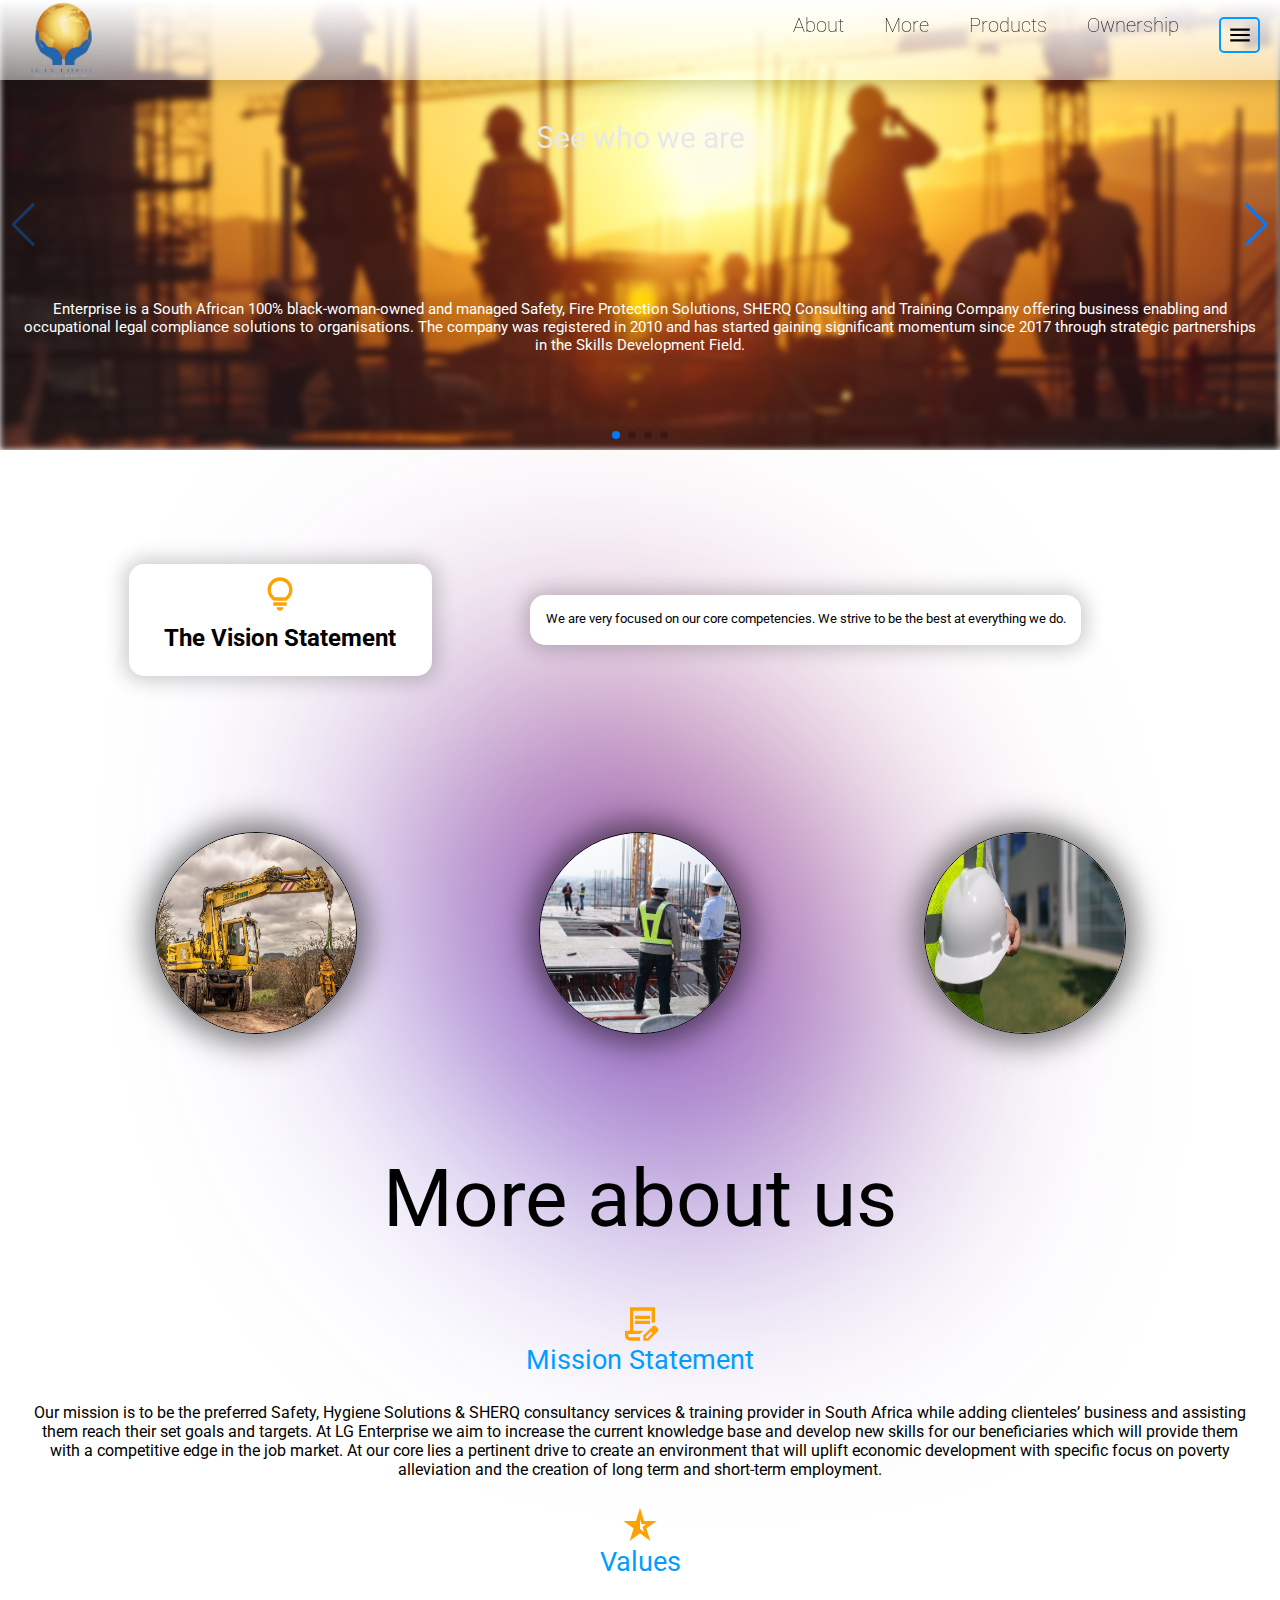
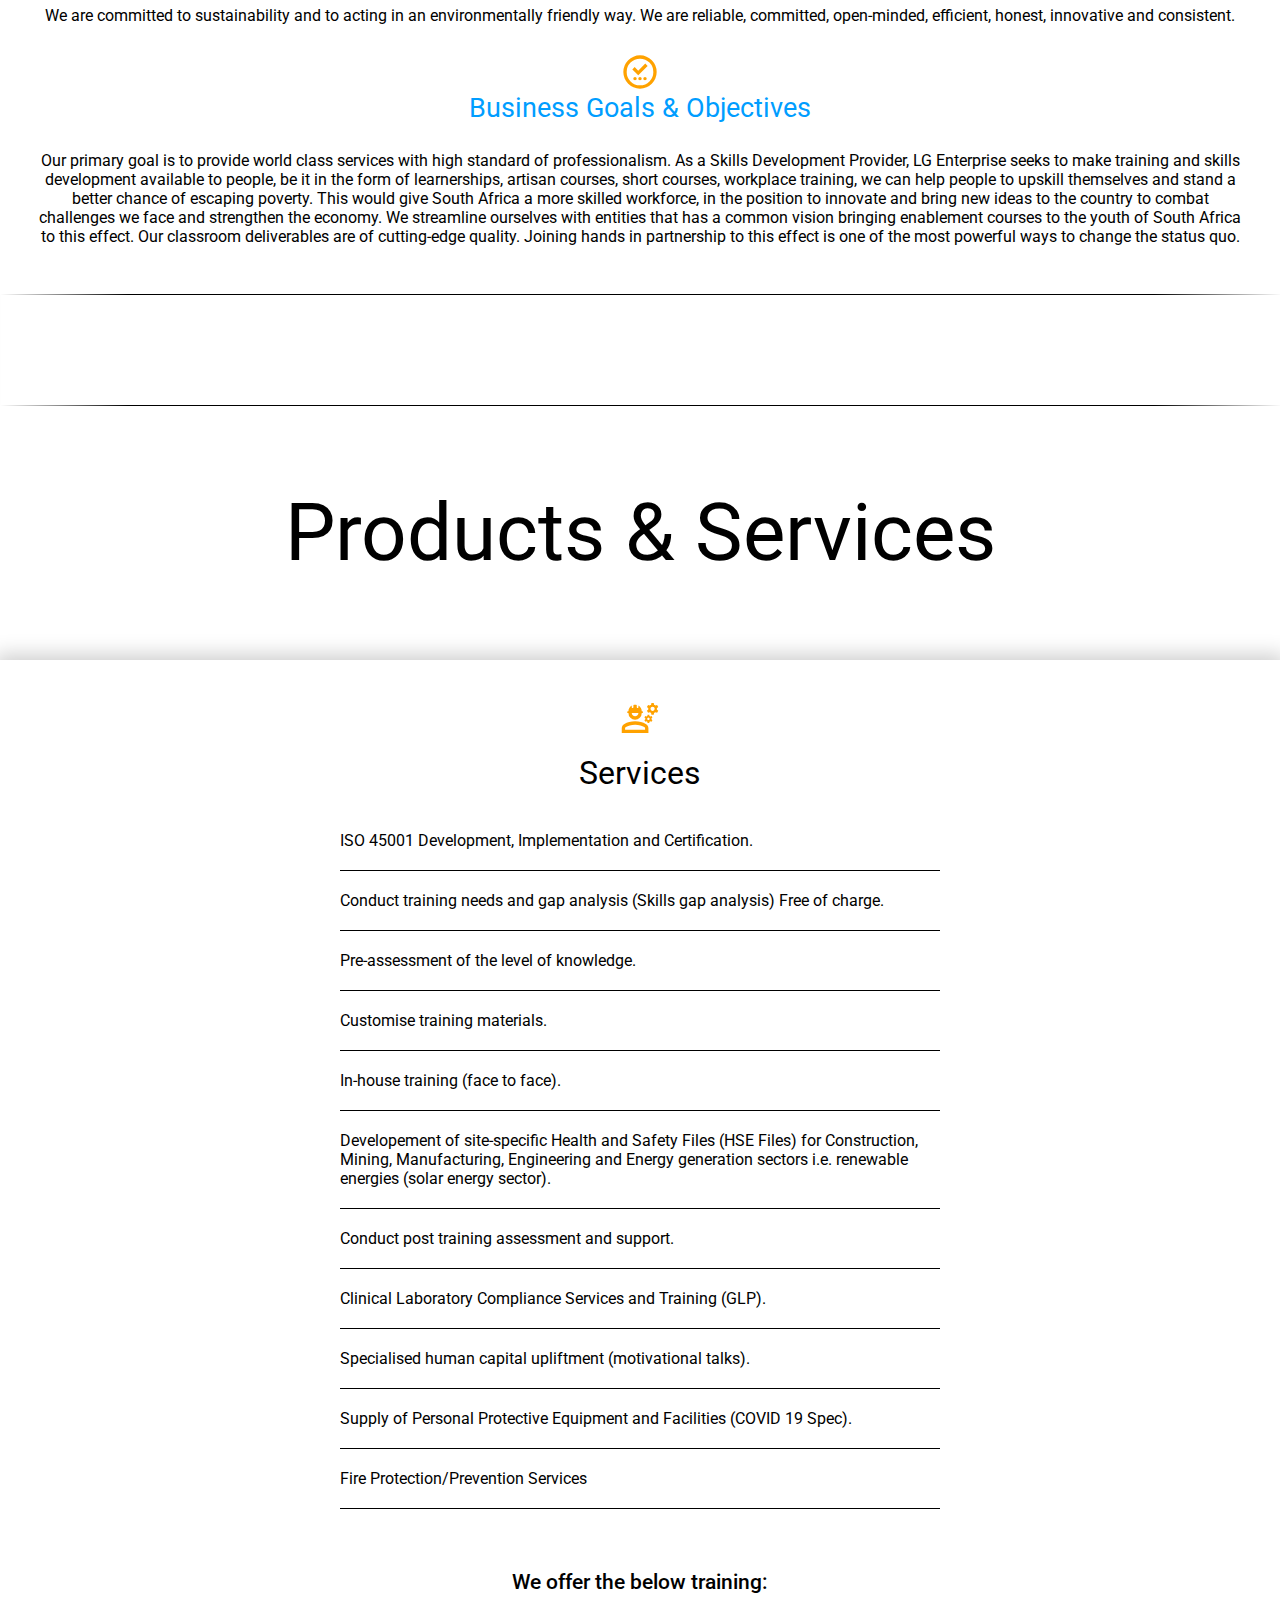
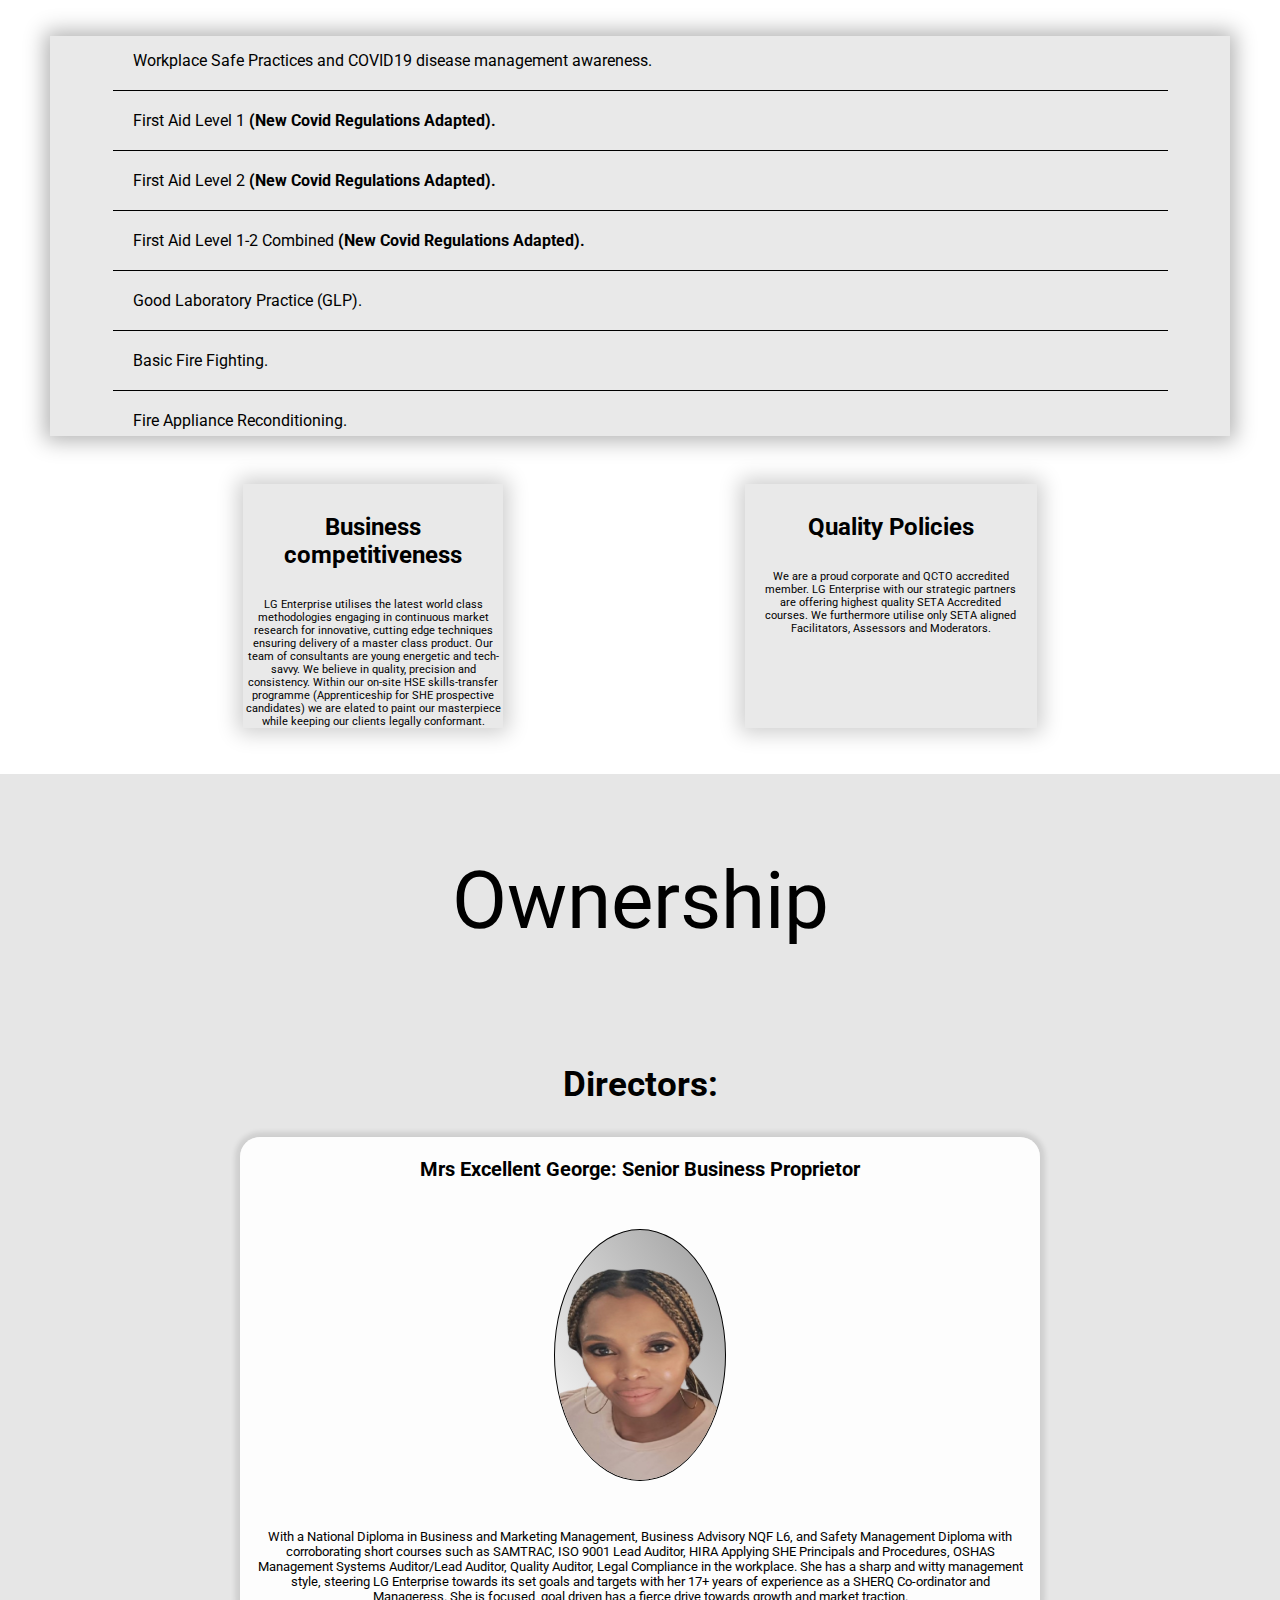
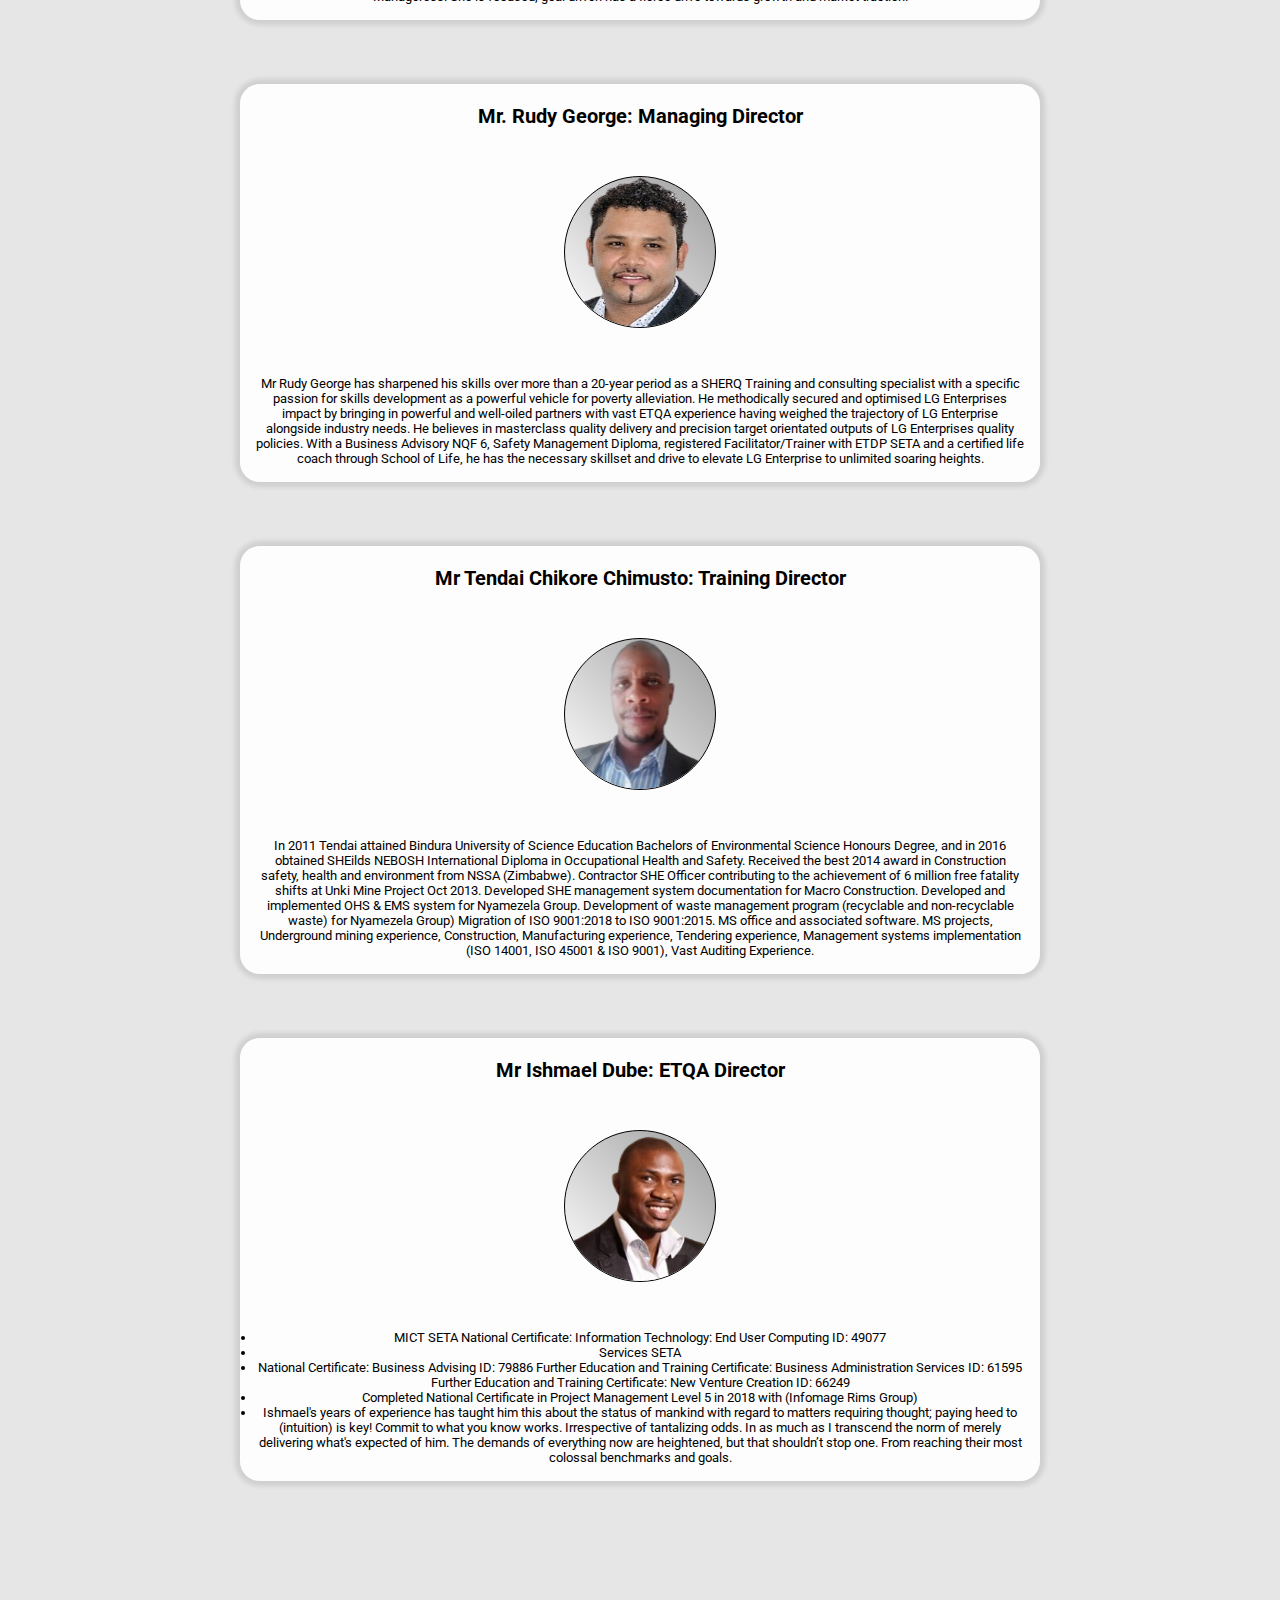
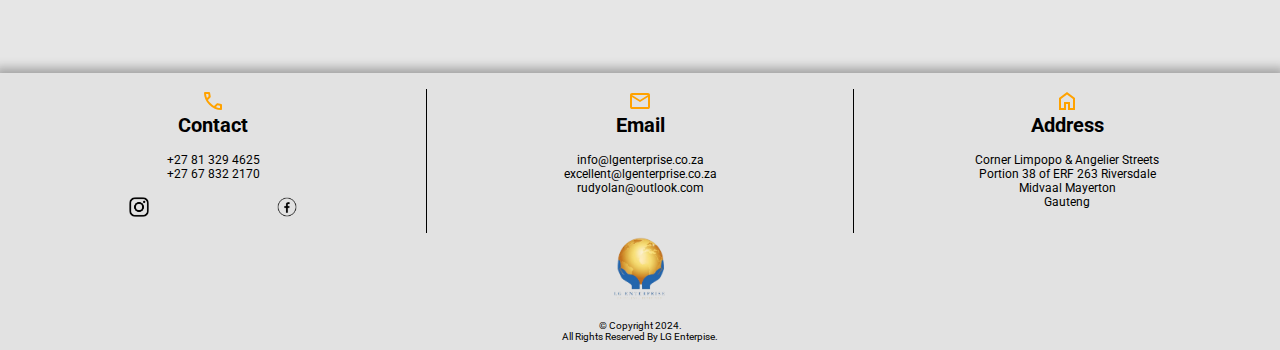
==== index.html @ 1e455301 "Add files via upload" ====
<!DOCTYPE html>
<html lang="en">
    <head>
        <!-- Google tag (gtag.js) -->
        <script async src="https://www.googletagmanager.com/gtag/js?id=G-TCD73Z7DX5"></script>
        <script>
        window.dataLayer = window.dataLayer || [];
        function gtag(){dataLayer.push(arguments);}
        gtag('js', new Date());

        gtag('config', 'G-TCD73Z7DX5');
        </script>

        <meta charset="UTF-8">
        <meta name="viewport" content="width=device-width, initial-scale=1.0">
        <link rel="stylesheet" href="mainStyles.css">
        <link rel="stylesheet" href="https://cdn.jsdelivr.net/npm/swiper@11/swiper-bundle.min.css" />
        <link rel="shortcut icon" href="Images/LG Enterpise PNG.png" type="image/x-icon">
        <script defer src="sidebar.js"></script>
        <script defer src="Section1ImageAutoPlayer.js"></script>
        <title>LG Enterpise</title>
    </head>
    <body>
        <header>
            <nav class="mainNav">
                <div>
                    <ul class="navBar">
                        <li><a href="index.html" rel="noreferrer"><img class="navLogo" src="Images/LG Enterpise PNG.png"></a></li>
                        <li class="hideOnMobile navBarHover"><a href="#section1">About</a></li>
                        <li class="hideOnMobile navBarHover"><a href="#section2">More</a></li>
                        <li class="hideOnMobile navBarHover"><a href="#section3">Products</a></li>
                        <li class="hideOnMobile navBarHover"><a href="#section4">Ownership</a></li>
                        <li onclick=ShowSideBar()><a><svg xmlns="http://www.w3.org/2000/svg" height="26px" viewBox="0 -960 960 960" width="26px" fill="#000000"><path d="M120-240v-80h720v80H120Zm0-200v-80h720v80H120Zm0-200v-80h720v80H120Z"/></svg></a></li>
                    </ul>
                </div>

                <div>
                    <ul class="sideBar">
                        <li onclick=HideSideBar()><a><svg xmlns="http://www.w3.org/2000/svg" height="26px" viewBox="0 -960 960 960" width="26px" fill="#000000"><path d="m256-200-56-56 224-224-224-224 56-56 224 224 224-224 56 56-224 224 224 224-56 56-224-224-224 224Z"/></svg></a></li>

                        <li onclick=HideSideBar()><a href="#section5"><button class="contactBtn">Contact</button></a></li>
                        <li onclick=HideSideBar() class="sideBarHover"><a href="index.html" rel="noreferrer">Home</a></li>
                        <li onclick=HideSideBar() class="sideBarHover"><a href="#section1">About</a></li>
                        <li onclick=HideSideBar() class="sideBarHover"><a href="#section2">More</a></li>
                        <li onclick=HideSideBar() class="sideBarHover"><a href="#section3">Products</a></li>
                        <li onclick=HideSideBar() class="sideBarHover"><a href="#section4">Ownership</a></li>

                        <div class="sideBarEndSection">
                            <div class="footer2">
                                <img src="Images/LG Enterpise PNG.png">
                            </div>

                            <div class="footer3">
                                <span>© Copyright 2024.</span>
                                <span>All Rights Reserved By LG Enterpise.</span>
                            </div>
                        </div>
                    </ul>
                </div>
            </nav>
        </header>

        <section id="section1">
            <div class="swiper mySwiper">
                <div class="swiper-wrapper">
                    <div class="swiper-slide">
                        <span>Enterprise is a South African 100% black-woman-owned and managed Safety, Fire Protection Solutions, SHERQ Consulting and Training Company offering business enabling and occupational legal compliance solutions to organisations. The company was registered in 2010 and has started gaining significant momentum since 2017 through strategic partnerships in the Skills Development Field.</span>
                        <img src="Images/builder-8760325_1920.jpg">
                    </div>

                    <div class="swiper-slide">
                        <span>Our services are underpinned by a sense of responsibility and care towards human beings. Propelled by a desire to leave a legacy by offering high-quality services/solutions that will create value to society and enhance strategic relationships.</span>
                        <img src="Images/business-8598076_1920.jpg">
                    </div>

                    <div class="swiper-slide">
                        <span>LG Enterprise is a QCTO Accredited skills development provider that is passionate about education, youth and contributing its share towards socio-economic development of our country.</span>
                        <img src="Images/construction-1181982_1920.jpg">
                    </div>

                    <div class="swiper-slide">
                        <span>Enterprise is a South African 100% black-woman-owned and managed Safety, Fire Protection Solutions, SHERQ Consulting and Training Company offering business enabling and occupational legal compliance solutions to organisations. The company was registered in 2010 and has started gaining significant momentum since 2017 through strategic partnerships in the Skills Development Field.</span>
                        <img src="Images/construction-2578410_1920.jpg">
                    </div>
                </div>

                <div class="swiper-button-next"></div>
                <div class="swiper-button-prev"></div>
                <div class="swiper-pagination"></div>
            </div>

            <div class="seeWhoWeAreContainer">
                <div class="seeWhoWeAreHeader">
                    <span>See who we are</span>
                </div>
            </div>

            <script src="https://cdn.jsdelivr.net/npm/swiper@11/swiper-bundle.min.js"></script>

            <div class="visionStatementContainer">
                <div class="visionStatementHeader hidden">
                    <svg xmlns="http://www.w3.org/2000/svg" height="40px" viewBox="0 -960 960 960" width="40px" fill="#e8eaed"><path d="M480-80q-33 0-56.5-23.5T400-160h160q0 33-23.5 56.5T480-80ZM320-200v-80h320v80H320Zm10-120q-69-41-109.5-110T180-580q0-125 87.5-212.5T480-880q125 0 212.5 87.5T780-580q0 81-40.5 150T630-320H330Zm24-80h252q45-32 69.5-79T700-580q0-92-64-156t-156-64q-92 0-156 64t-64 156q0 54 24.5 101t69.5 79Zm126 0Z"/></svg>
                    <span>The Vision Statement</span>
                </div>
                <div class="visionStatementWords hidden">
                    <span class="visionStatement">We are very focused on our core competencies. We strive to be the best at everything we do.</span>
                </div>
            </div>

            <div class="contentImgContainer">
                <img src="Images/Excavator PNG.jpg" class="hidden">
                <img src="Images/Construction PNG.png" class="hidden">
                <img src="Images/Hard-hat PNG.jpg" class="hidden">
            </div>
        </section>

        <section id="section2">
            <div class="moreAboutUsContainer">
                <div class="moreAboutUsHeader">
                    <span>More about us</span>
                </div>

                <div class="moreAboutUsWordsContainer">
                    <div class="moreAboutUsWordsHeader">
                        <svg xmlns="http://www.w3.org/2000/svg" height="40px" viewBox="0 -960 960 960" width="40px" fill="#e8eaed"><path d="M360-600v-80h360v80H360Zm0 120v-80h360v80H360Zm120 320H200h280Zm0 80H240q-50 0-85-35t-35-85v-120h120v-560h600v361q-20-2-40.5 1.5T760-505v-295H320v480h240l-80 80H200v40q0 17 11.5 28.5T240-160h240v80Zm80 0v-123l221-220q9-9 20-13t22-4q12 0 23 4.5t20 13.5l37 37q8 9 12.5 20t4.5 22q0 11-4 22.5T903-300L683-80H560Zm300-263-37-37 37 37ZM620-140h38l121-122-18-19-19-18-122 121v38Zm141-141-19-18 37 37-18-19Z"/></svg>
                        <span>Mission Statement</span>
                    </div>

                    <div class="moreAboutUsWords">
                        Our mission is to be the preferred Safety, Hygiene Solutions & SHERQ consultancy services & training provider in South Africa while adding clienteles’ business and assisting them reach their set goals and targets. At LG Enterprise we aim to increase the current knowledge base and develop new skills for our beneficiaries which will provide them with a competitive edge in the job market. At our core lies a pertinent drive to create an environment that will uplift economic development with specific focus on poverty alleviation and the creation of long term and short-term employment.
                    </div>

                    <div class="moreAboutUsWordsHeader">
                        <svg xmlns="http://www.w3.org/2000/svg" height="40px" viewBox="0 -960 960 960" width="40px" fill="#e8eaed"><path d="M480-644v236l96 74-36-122 90-64H518l-38-124ZM233-120l93-304L80-600h304l96-320 96 320h304L634-424l93 304-247-188-247 188Z"/></svg>
                        <span>Values</span>
                    </div>

                    <div class="moreAboutUsWords">
                        We are committed to sustainability and to acting in an environmentally friendly way. We are reliable, committed, open-minded, efficient, honest, innovative and consistent.
                    </div>

                    <div class="moreAboutUsWordsHeader">
                        <svg xmlns="http://www.w3.org/2000/svg" height="40px" viewBox="0 -960 960 960" width="40px" fill="#e8eaed"><path d="M360-280q17 0 28.5-11.5T400-320q0-17-11.5-28.5T360-360q-17 0-28.5 11.5T320-320q0 17 11.5 28.5T360-280Zm120 0q17 0 28.5-11.5T520-320q0-17-11.5-28.5T480-360q-17 0-28.5 11.5T440-320q0 17 11.5 28.5T480-280Zm120 0q17 0 28.5-11.5T640-320q0-17-11.5-28.5T600-360q-17 0-28.5 11.5T560-320q0 17 11.5 28.5T600-280ZM438-400l225-226-56-57-170 170-85-85-56 56 142 142Zm42 320q-83 0-156-31.5T197-197q-54-54-85.5-127T80-480q0-83 31.5-156T197-763q54-54 127-85.5T480-880q83 0 156 31.5T763-763q54 54 85.5 127T880-480q0 83-31.5 156T763-197q-54 54-127 85.5T480-80Zm0-80q134 0 227-93t93-227q0-134-93-227t-227-93q-134 0-227 93t-93 227q0 134 93 227t227 93Zm0-320Z"/></svg>
                        <span>Business Goals & Objectives</span>
                    </div>

                    <div class="moreAboutUsWords">
                        Our primary goal is to provide world class services with high standard of professionalism. As a Skills Development Provider, LG Enterprise seeks to make training and skills development available to people, be it in the form of learnerships, artisan courses, short courses, workplace training, we can help people to upskill themselves and stand a better chance of escaping poverty. This would give South Africa a more skilled workforce, in the position to innovate and bring new ideas to the country to combat challenges we face and strengthen the economy. We streamline ourselves with entities that has a common vision bringing enablement courses to the youth of South Africa to this effect. Our classroom deliverables are of cutting-edge quality. Joining hands in partnership to this effect is one of the most powerful ways to change the status quo.
                    </div>
                </div>
            </div>

            <div class="slider" style="
                --width: 100px;
                --height: 110px;
                --quantity: 6;
            ">
                <div class="list">
                    <a href="https://www.fpasa.co.za/" target="_blank"><div class="item" style="--position: 1"><img src="Images/fpasa logo.png"></div></a>
                    <a href="https://www.qcto.org.za/" target="_blank"><div class="item" style="--position: 2"><img src="Images/qcto logo.png"></div></a>
                    <a href="https://sacpcmp.org.za/" target="_blank"><div class="item" style="--position: 3"><img src="Images/sacpcmp logo.png"></div></a>
                    <a href="https://www.saiosh.co.za/" target="_blank"><div class="item" style="--position: 4"><img src="Images/Saiosh logo.png"></div></a>
                    <a href="https://www.sanas.co.za/" target="_blank"><div class="item" style="--position: 5"><img src="Images/Sanas logo.png"></div></a>
                    <a href="https://www.saqa.org.za/" target="_blank"><div class="item" style="--position: 6"><img src="Images/Saqa logo.png"></div></a>
                </div>
            </div>
        </section>

        <section id="section3" class="body">
            <div class="indexBodyHeader">
                <span>Products & Services</span>
            </div>  
      
            <div class="indexBodysection1Container">
                <div class="indexBodysection1ContainerHeader">
                    <svg xmlns="http://www.w3.org/2000/svg" height="40px" viewBox="0 -960 960 960" width="40px" fill="#e8eaed"><path d="M42-120v-112q0-33 17-62t47-44q51-26 115-44t141-18q77 0 141 18t115 44q30 15 47 44t17 62v112H42Zm80-80h480v-32q0-11-5.5-20T582-266q-36-18-92.5-36T362-320q-71 0-127.5 18T142-266q-9 5-14.5 14t-5.5 20v32Zm240-240q-66 0-113-47t-47-113h-10q-9 0-14.5-5.5T172-620q0-9 5.5-14.5T192-640h10q0-45 22-81t58-57v38q0 9 5.5 14.5T302-720q9 0 14.5-5.5T322-740v-54q9-3 19-4.5t21-1.5q11 0 21 1.5t19 4.5v54q0 9 5.5 14.5T422-720q9 0 14.5-5.5T442-740v-38q36 21 58 57t22 81h10q9 0 14.5 5.5T552-620q0 9-5.5 14.5T532-600h-10q0 66-47 113t-113 47Zm0-80q33 0 56.5-23.5T442-600H282q0 33 23.5 56.5T362-520Zm300 160-6-30q-6-2-11.5-4.5T634-402l-28 10-20-36 22-20v-24l-22-20 20-36 28 10q4-4 10-7t12-5l6-30h40l6 30q6 2 12 5t10 7l28-10 20 36-22 20v24l22 20-20 36-28-10q-5 5-10.5 7.5T708-390l-6 30h-40Zm20-70q12 0 21-9t9-21q0-12-9-21t-21-9q-12 0-21 9t-9 21q0 12 9 21t21 9Zm72-130-8-42q-9-3-16.5-7.5T716-620l-42 14-28-48 34-30q-2-5-2-8v-16q0-3 2-8l-34-30 28-48 42 14q6-6 13.5-10.5T746-798l8-42h56l8 42q9 3 16.5 7.5T848-780l42-14 28 48-34 30q2 5 2 8v16q0 3-2 8l34 30-28 48-42-14q-6 6-13.5 10.5T818-602l-8 42h-56Zm28-90q21 0 35.5-14.5T832-700q0-21-14.5-35.5T782-750q-21 0-35.5 14.5T732-700q0 21 14.5 35.5T782-650ZM362-200Z"/></svg>
                    <span>Services</span>
                </div>
                <div class="servicesSectionContainer">
                    <div class="servicesContainer">
                        <li>ISO 45001 Development, Implementation and Certification.</li>
                        <li>Conduct training needs and gap analysis (Skills gap analysis) Free of charge.</li>
                        <li>Pre-assessment of the level of knowledge.</li>
                        <li>Customise training materials.</li>
                        <li>In-house training (face to face).</li>
                        <li>Developement of site-specific Health and Safety Files (HSE Files) for Construction, Mining, Manufacturing, Engineering and Energy generation sectors i.e. renewable energies (solar energy sector).</li>
                        <li>Conduct post training assessment and support.</li>
                        <li>Clinical Laboratory Compliance Services and Training (GLP).</li>
                        <li>Specialised human capital upliftment (motivational talks).</li>
                        <li>Supply of Personal Protective Equipment and Facilities (COVID 19 Spec).</li>
                        <li>Fire Protection/Prevention Services</li>
                    </div>
                </div>

                <div class="weOfferTheBelowTraining">
                    <sapn>We offer the below training:</span>
                </div>

                <div class="indexScrollContainer hidden">
                    <div class="indexScrollContainerWords">
                        <li>Workplace Safe Practices and COVID19 disease management awareness.</li>
                        <li>First Aid Level 1 <strong>(New Covid Regulations Adapted).</strong></li>
                        <li>First Aid Level 2 <strong>(New Covid Regulations Adapted).</strong></li>
                        <li>First Aid Level 1-2 Combined <strong>(New Covid Regulations Adapted).</strong></li>
                        <li>Good Laboratory Practice (GLP).</li>
                        <li>Basic Fire Fighting.</li>
                        <li>Fire Appliance Reconditioning.</li>
                        <li>Fire Protection Services.</li>
                        <li>PPE Procurement Services.</li>
                        <li>Apply Health and Safety to a work area.</li>
                        <li>Apply SHE principals and procedures in a workplace.</li>
                        <li>Conduct a continuous risk assessment in a workplace.</li>
                        <li>Conduct, report and follow up on a pre-use, safety and/or audit inspection.</li>
                        <li>Demonstrate knowledge and understanding of relevant current occupational SHE legislation.</li>
                        <li>Disaster Management Fundamentals (Basic).</li>
                        <li>Demonstrate knowledge pertaining to the preparation, conducting, recording and follow-up actions of a planned task observation in a workplace.</li>
                        <li>Participate in implementation and evaluation of a SHE Management programme in the workplace.</li>
                        <li>Explain basic health and safety principals in and around the workplace.</li>
                        <li>Explain and perform working at heights techniques while working at heights.</li>
                        <li>Legal Liability (Consequence Management).</li>
                        <li>Confined Space Entry.</li>
                        <li>Verify compliance to safety health and environmental requirements in the workplace.</li>
                        <li>Safety, Health and Environment Representative.</li>
                        <li>Occupational Health and Safety Act.</li>
                        <li>Incident and Accident Investigation.</li>
                        <li>Explain emergency preparedness and response procedures.</li>
                        <li>SHE Management Course.</li>
                        <li>HIV / Aids Awareness.</li>
                        <li>HIRA - Hazard Identification and Risk Assessment.</li>
                        <li>Manual Handling Training.</li>
                        <li>Evacuation Training.</li>
                        <li>Safe Handling of Electrical Power Tools.</li>
                        <li>General Machinery Training.</li>
                        <li>Supervisory Development Training.</li>
                        <li>New Venture Creation L2-4.</li>
                        <li>Occupational Health, Safety and Quality Practitioner (NQF 5 Diploma).</li>
                        <li>Realizing Resilience through Emotional Intelligence Training.</li>
                    </div>
                </div>
            
                <div class="indexSubSection">
                    <div class="BusinessCompetitivenessContainer">
                        <span class="BusinessCompetitivenessHeader">Business competitiveness</span>
                        <div class="BusinessCompetitiveness">
                            <span>LG Enterprise utilises the latest world class methodologies engaging in continuous market research for innovative, cutting edge techniques ensuring delivery of a master class product. Our team of consultants are young energetic and tech-savvy. We believe in quality, precision and consistency. Within our on-site HSE skills-transfer programme (Apprenticeship for SHE prospective candidates) we are elated to paint our masterpiece while keeping our clients legally conformant.</span>
                        </div>
                    </div>
    
                    <div class="QualityPoliciesContainer">
                        <span class="QualityPoliciesHeader">Quality Policies</span>
                        <div class="QualityPolicies">
                            <span>We are a proud corporate and QCTO accredited member. LG Enterprise with our strategic partners are offering highest quality SETA Accredited courses. We furthermore utilise only SETA aligned Facilitators, Assessors and Moderators.</span>
                        </div>
                    </div>
                </div>
            </div>

            <!-- <div>
                <h2>Projects Completed:</h2>                
                The span below is supposed be a table of contents
                <div class="ProjectsCompletedTable">
                    <table>
                        <span>Client            								     Value</span>
                        <li>MKIB TC & Associates 3 Year Project From 2018 -2020	R 9 Million</li>
                        <li>TNMB 3 Year Project From 2018 -2020	R w9 Million</li>
                        <li>JunoScan 6 Month Project 2020 May - November 2020 	R 1.2 Million</li>
                        <li>Southern Palace Impact Fund   14 June 2021 -  30 April 2024	R 2.5 Million</li>
                        <li>Kgoshi Electrical 2020 March to date R 22 Million (Electrification of RDP Housing, Depaliseng Municupality, Balfour, MP)</li>
                        <li>Kgoshi Electrical 12 Month Project From 2018 Nov -2019 Nov	R2.5 Million (Upgrading of psychiatric ward, Helen Joseph Hospital)</li> 
                    </table>
                </div>
            </div> -->
    </section>

    <section id="section4">
        <section id="section4" class="body">
            <div class="ownershipContainer">
                <div class="ownershipBodyHeader">
                    <span>Ownership</span>
                </div>
                <div class="directors">
                    <h2>Directors:</h2>
    
                    <div class="director hidden">
                        <h3>Mrs Excellent George: Senior Business Proprietor</h3>
                        <div class="ceoImg">
                            <img src="Images/Excellent_George-removebg-preview.png">
                        </div>
                        <p>With a National Diploma in Business and Marketing Management, Business Advisory NQF L6, and Safety Management Diploma with corroborating short courses such as SAMTRAC, ISO 9001 Lead Auditor, HIRA Applying SHE Principals and Procedures, OSHAS Management Systems Auditor/Lead Auditor, Quality Auditor, Legal Compliance in the workplace. She has a sharp and witty management style, steering LG Enterprise towards its set goals and targets with her 17+ years of experience as a SHERQ Co-ordinator and Manageress. She is focused, goal driven has a fierce drive towards growth and market traction.</p>
                    </div>
    
                    <div class="director hidden">
                        <h3>Mr. Rudy George: Managing Director</h3>
                        <div class="directorsImg">
                            <img src="Images/Rudy_George-removebg-preview.png">
                        </div>
                        <p>Mr Rudy George has sharpened his skills over more than a 20-year period as a SHERQ Training and consulting specialist with a specific passion for skills development as a powerful vehicle for poverty alleviation. He methodically secured and optimised LG Enterprises impact by bringing in powerful and well-oiled partners with vast ETQA experience having weighed the trajectory of LG Enterprise alongside industry needs. He believes in masterclass quality delivery and precision target orientated outputs of LG Enterprises quality policies. With a Business Advisory NQF 6, Safety Management Diploma, registered Facilitator/Trainer with ETDP SETA and a certified life coach through School of Life, he has the necessary skillset and drive to elevate LG Enterprise to unlimited soaring heights.</p>
                    </div>
    
                    <div class="director hidden">
                        <h3>Mr Tendai Chikore Chimusto: Training Director</h3>
                        <div class="directorsImg">
                            <img src="Images/Tendai_Chikore_Chimusto-removebg-preview.png">
                        </div>
                        <p>In 2011 Tendai attained Bindura University of Science Education Bachelors of Environmental Science Honours Degree, and in 2016 obtained SHEilds NEBOSH International Diploma in Occupational Health and Safety. Received the best 2014 award in Construction safety, health and environment from NSSA (Zimbabwe). Contractor SHE Officer contributing to the achievement of 6 million free fatality shifts at Unki Mine Project Oct 2013. Developed SHE management system documentation for Macro Construction. Developed and implemented OHS & EMS system for Nyamezela Group. Development of waste management program (recyclable and non-recyclable waste) for Nyamezela Group) Migration of ISO 9001:2018 to ISO 9001:2015. MS office and associated software. MS projects, Underground mining experience, Construction, Manufacturing experience, Tendering experience, Management systems implementation (ISO 14001, ISO 45001 & ISO 9001), Vast Auditing Experience.</p>
                    </div>
    
                    <div class="director hidden">
                        <h3>Mr Ishmael Dube: ETQA Director</h3>
                        <div class="directorsImg"><img src="Images/Ishmael_Dube-removebg-preview.png"></div>
                        <li>MICT SETA National Certificate: Information Technology: End User Computing ID: 49077</li>
                        <li>Services SETA</li>
                        <li>National Certificate: Business Advising ID: 79886 Further Education and Training Certificate: Business Administration Services ID: 61595 Further Education and Training Certificate: New Venture Creation ID: 66249</li>
                        <li>Completed National Certificate in Project Management Level 5 in 2018 with (Infomage Rims Group)</li>
                        <li>Ishmael's years of experience has taught him this about the status of mankind with regard to matters requiring thought; paying heed to (intuition) is key! Commit to what you know works. Irrespective of tantalizing odds. In as much as I transcend the norm of merely delivering what's expected of him. The demands of everything now are heightened, but that shouldn’t stop one. From reaching their most colossal benchmarks and goals.</li>
                    </div>
                </div>
            </div>
    </section>

    <footer id="section5" class="footer">
        <div class="footer1">
            <div class="directContact footerSubElement">
                <div class="footerHeaders">
                    <svg xmlns="http://www.w3.org/2000/svg" height="24px" viewBox="0 -960 960 960" width="24px" fill="#e8eaed"><path d="M798-120q-125 0-247-54.5T329-329Q229-429 174.5-551T120-798q0-18 12-30t30-12h162q14 0 25 9.5t13 22.5l26 140q2 16-1 27t-11 19l-97 98q20 37 47.5 71.5T387-386q31 31 65 57.5t72 48.5l94-94q9-9 23.5-13.5T670-390l138 28q14 4 23 14.5t9 23.5v162q0 18-12 30t-30 12ZM241-600l66-66-17-94h-89q5 41 14 81t26 79Zm358 358q39 17 79.5 27t81.5 13v-88l-94-19-67 67ZM241-600Zm358 358Z"/></svg>
                    <span>Contact</span>
                </div>
                <li>+27 81 329 4625</li>
                <li>+27 67 832 2170</li>

                <div class="socialsContainer">
                    <a href="https://www.instagram.com/lg.enterprise?utm_source=qr&igsh=dWsyeWluZGdmM2pu" target="_blank"><img src="Images/instagram logo.png"></a>
                    <a href="https://www.facebook.com/lgenterp?mibextid=ZbWKwL" target="_blank"><img src="Images/facebook logo.png"></a>
                </div>
            </div>
    
            <div class="emailAddress footerSubElement">
                <div class="footerHeaders">
                    <svg xmlns="http://www.w3.org/2000/svg" height="24px" viewBox="0 -960 960 960" width="24px" fill="#e8eaed"><path d="M160-160q-33 0-56.5-23.5T80-240v-480q0-33 23.5-56.5T160-800h640q33 0 56.5 23.5T880-720v480q0 33-23.5 56.5T800-160H160Zm320-280L160-640v400h640v-400L480-440Zm0-80 320-200H160l320 200ZM160-640v-80 480-400Z"/></svg>
                    <span>Email</span>
                </div>
                <li>info@lgenterprise.co.za</li>
                <li>excellent@lgenterprise.co.za</li>
                <li>rudyolan@outlook.com</li>
            </div>
    
            <div class="streetAddress footerSubElement">
                <div class="footerHeaders">
                    <svg xmlns="http://www.w3.org/2000/svg" height="24px" viewBox="0 -960 960 960" width="24px" fill="#e8eaed"><path d="M240-200h120v-240h240v240h120v-360L480-740 240-560v360Zm-80 80v-480l320-240 320 240v480H520v-240h-80v240H160Zm320-350Z"/></svg>
                    <span>Address</span>
                </div>
                <li>Corner Limpopo & Angelier Streets</li>
                <li>Portion 38 of ERF 263 Riversdale</li>
                <li>Midvaal Mayerton</li>
                <li>Gauteng</li>
            </div>
        </div>

        <div class="footer2">
            <img src="Images/LG Enterpise PNG.png">
        </div>

        <div class="footer3">
            <span class="copyright">© Copyright 2024.</span>
            <span class="copyright">All Rights Reserved By LG Enterpise.</span>
        </div>
    </footer>
    </body>
</html>
---- mainStyles.css ----
@import url('https://fonts.googleapis.com/css2?family=Roboto:ital,wght@0,100;0,300;0,400;0,500;0,700;0,900;1,100;1,300;1,400;1,500;1,700;1,900&display=swap');

:root {
    --accentColor: rgb(255, 162, 0);
    --standardBoxShadow: 0px 0px 20px 5px rgba(0, 0, 0, 0.2);
}

* {
    margin: 0;
    padding: 0;
    font-family: "Roboto", sans-serif;
}


html {
    scroll-behavior: smooth;
    overflow-x: hidden;
}

nav {
    z-index: 9999;
    position: fixed;
    width: 100%;
    box-shadow: var(--standardBoxShadow);
    padding-bottom: 30px;
    background-image: linear-gradient(to top, rgba(255, 255, 255, 0.5), rgb(255, 255, 255));
    animation: navStartAnim 1.2s ease;
}

nav ul {
    width: 100%;
    list-style: none;
    display: flex;
    justify-content: flex-end;
}

nav li {
    height: 50px;
}

nav li:first-child {
    margin-right: auto;
}

nav a {
    height: 100%;
    padding: 0 20px;
    display: flex;
    text-decoration: none;
    font-size: 20px;
    font-weight: lighter;
    align-items: center;
    color: black;
}

.navBar svg {
    padding: 3px 5px 3px 6px;
    margin-top: 20px;
    border-radius: 5px;
    transition: transform ease-in 0.1s;
    border: 2px solid rgb(0, 156, 254);
}

.navBar svg:hover {
    fill: white;
    background-color: rgb(0, 156, 254);
    cursor: pointer;
}

.navBarHover {
    transition: transform ease-in 0.1s;
    border-radius: 20px;
}

.navBarHover:hover {
    background-color: rgba(49, 176, 255, 0.7);
    transform: scale(105%) translateY(10px);
}

.sideBarHover {
    transition: transform ease-in 0.1s;
    border-top-left-radius: 20px;
    border-bottom-left-radius: 20px;
}

.sideBarHover:hover {
    background-color: var(--accentColor);
    transform: scale(120%) translateX(30px);
}

.navLogo {
    padding-top: 30px;
    width: 85px;
}

.sideBar {
    position: fixed;
    top: 0;
    right: 0;
    height: 100%;
    width: 250px;
    z-index: 10;
    background-color: rgba(255, 255, 255, 0.1);
    backdrop-filter: blur(10px);
    box-shadow: -10px 0 20px 10px rgba(0, 0, 0, 0.2);
    display: none;
    flex-direction: column;
    align-items: flex-start;
    justify-content: flex-start;
}

.sideBar svg {
    padding: 3px 5px 3px 6px;
    margin-top: 20px;
    border-radius: 5px;
    transition: transform ease-in 0.1s;
    border: 2px solid var(--accentColor);
}

.sideBar svg:hover {
    fill: white;
    background-color: var(--accentColor);
}

.sideBar li, .sideBar a {
    width: 100%;
}

.contactBtn {
    padding: 1em 2em;
    margin: 2em 0em 4em 2.5em;
    background-color: #202020;
    border: none;
    color: white;
    border-radius: 1000px;
    position: relative;
    display: flex;
    justify-content: center;
    align-items: center;
    right: -25px;
}

.contactBtn::after {
    content:"";
    position: absolute;
    right: -3px;
    height: 111%;
    width: 106%;
    border-radius: 1000px;
    background-image: linear-gradient(to bottom right, rgb(255, 149, 0), rgb(0, 123, 255));
    z-index: -1;
}

.contactBtn:hover {
    z-index: 0;
    box-shadow: 40px 0 100px rgb(0, 102, 255), 40px 0 100px rgb(255, 106, 0);
}

.sideBarEndSection {
    position: absolute;
    bottom: 0;
    display: flex;
    justify-content: center;
    align-items: center;
    flex-direction: column;
    width: 100%;
}

.navLogo {
    transition: transform 0.2s ease-out;
}

.navLogo:hover {
    transform: scale(105%);
}

#section1 {
    font-family: Helvetica Neue, Helvetica, Arial, sans-serif;
    font-size: 14px;
    margin: 0;
    padding: 0;
}

.swiper {
    width: 100%;
    height: 450px;
}

.swiper-slide {
    text-align: center;
    font-size: 18px;
    background: #fff;
    display: flex;
    justify-content: center;
    align-items: center;
}

.swiper-slide img {
    display: block;
    width: 100%;
    height: 100%;
    object-fit: cover;
    filter: blur(3px);
}

.swiper-slide span {
    display: flex;
    justify-content: center;
    align-items: center;
    font-size: 15px;
    color: white;
    position: absolute;
    top: 300px;
    margin: 0 20px;
    z-index: 9;
}

.visionStatementContainer {
    width: 100%;
    height: 200px;
    display: flex;
    align-items: center;
    justify-content: center;
    flex-wrap: wrap;
    margin-top: 5em;
    gap: 2em;
}

.visionStatementHeader {
    display: flex;
    justify-content: center;
    position: relative;
    min-width: 150px;
    min-height: 50px;
    font-size: 1.7em;
    font-weight: bold;
    box-shadow: var(--standardBoxShadow);
    padding: 0.5em 1.5em;
    background-color: white;
    border-radius: 15px;
}

.visionStatementHeader span {
    margin: 2em 0 0.5em 0;
}

.visionStatementHeader svg {
    position: absolute;
    top: 10px;
    fill: var(--accentColor);
}

.visionStatementWords {
    display: flex;
    justify-content: center;
    min-width: 150px;
    min-height: 50px;
    font-weight: bold;
    box-shadow: var(--standardBoxShadow);
    margin: 0em 5em;
    background-color: white;
    border-radius: 15px;
}

.visionStatement {
    text-align: center;
    font-size: 13px;
    font-weight: lighter;
    padding: 1.2em;
}

.contentImgContainer {
    display: flex;
    align-items: center;
    flex-wrap: wrap;
    justify-content: space-evenly;
    position: relative;
    margin: 6em 0;
}

.contentImgContainer::before {
    content: "";
    width: 400px;
    height: 500px;
    background-image: linear-gradient(45deg, blue ,#dc422a);
    position: absolute;
    z-index: -100;
    border-radius: 30% 80% 10% 80%;
    filter: blur(150px);
}

.contentImgContainer img {
    width: 200px;
    height: 200px;
    border-radius: 50%;
    border: 1px solid black;
    box-shadow: 0px 0px 30px 10px rgba(0, 0, 0, 0.5);
    margin: 2em;
}

.seeWhoWeAreContainer {
    display: flex;
    justify-content: center;
    position: absolute;
    top: 120px;
    width: 100%;
    z-index: 10;
    color: rgb(232, 232, 232);
}

.seeWhoWeAreHeader {
    font-size: 30px;
}

.moreAboutUsContainer {
    margin-bottom: 3em;
}

.moreAboutUsHeader {
    display: flex;
    justify-content: center;
    align-items: center;
    width: 100%;
    height: 50px;
    margin: 7em 0 5em 0;
}

.moreAboutUsHeader span {
    font-size: 5em;
    text-align: center;
}

.moreAboutUsWordsHeader {
    font-size: 1.7em;
    color: rgb(0, 157, 255);
    margin: 1em 0;
    display: flex;
    align-items: center;
    flex-direction: column;
}

.moreAboutUsWordsHeader svg {
    fill: var(--accentColor);
    align-self: center;
}

.moreAboutUsWords {
    padding: 0 2em;
    text-align: center;
}

.slider {
    width: 100%;
    border: 1px solid black;
    height: var(--height);
    overflow: hidden;
    mask-image: linear-gradient(to right, transparent, black 10% 90%, transparent);
    margin-bottom: 5em;
}

.slider .list {
    display: flex;
    width: 100%;
    min-width: calc(var(--width) * var(--quantity));
    position: relative;
}

.slider .list .item {
    width: var(--width);
    height: var(--height);
    position: absolute;
    left: 100%;
    animation: autoRun 10s linear infinite;
    animation-delay: calc((10s / var(--quantity)) * (var(--position) - 1));
}

.slider .list .item img {
    width: 100%;
}

.slider:hover .item {
    animation-play-state: paused!important; 
}

.item {
    display: flex;
    align-items: center;
}

.list img {
    padding: 0 0.5em;
}

.indexLink {
    transition: all 0.1s ease-out;
}

.indexLink:hover {
    background-color: rgba(49, 176, 255, 0.7);
    border-radius: 20px;
    transform: scale(105%) translateY(13px);
}

.sideBarIndexLink:hover {
    background-color: rgba(255, 162, 0, 0.7);
    border-top-left-radius: 20px;
    border-bottom-left-radius: 20px;
    transform: scale(120%) translateX(30px);
}

.indexBodyHeader {
    text-align: center;
    font-size: 5em;
    margin-bottom: 1em;
}

.indexBodysection1Container {
    padding: 0 50px 30px 50px;
    background-color: white;
    box-shadow: 0px 0px 20px 5px rgba(0, 0, 0, 0.2);
}

.indexBodysection1ContainerHeader {
    display: flex;
    justify-content: center;
    align-items: center;
    flex-direction: column;
    font-size: 2em;
    padding: 1.2em;
}

.indexBodysection1ContainerHeader svg {
    fill: var(--accentColor);
    margin-bottom: 0.5em;
}

.weOfferTheBelowTraining {
    font-size: 1.3em;
    text-align: center;
    font-weight: 500;
    margin: 2em 0;
}

.servicesSectionContainer {
    display: flex;
    justify-content: space-around;
    flex-wrap: wrap;
}

.servicesContainer {
    max-width: 600px;
}

.servicesContainer li {
    list-style: none;
    margin-bottom: 20px;
    padding-bottom: 20px;
    border-bottom: 1px solid black;
}

.indexScrollContainer {
    display: flex;
    justify-content: center;
    overflow-y: scroll;
    width: 100%;
    height: 400px;
    background-color: rgba(212, 212, 212, 0.5);
    box-shadow: 0px 0px 20px 5px rgba(0, 0, 0, 0.3);
}

.indexScrollContainerWords li {
    list-style: none;
    margin-bottom: 20px;
    padding: 0 20px 20px 20px;
    border-bottom: 1px solid black;
}

.indexScrollContainerWords li:first-child {
    padding-top: 15px;
}

.indexSubSection {
    display: flex;
    justify-content: space-evenly;
    flex-wrap: wrap;
    margin: 3em 0 1em 0;
    gap: 3em;
}

.BusinessCompetitivenessContainer {
    width: 260px;
    background-color: rgba(212, 212, 212, 0.5);
    box-shadow: 0px 0px 20px 5px rgba(0, 0, 0, 0.2);
}

.BusinessCompetitivenessHeader {
    display: flex;
    justify-content: center;
    font-size: 1.5em;
    padding: 1.2em;
    font-weight: bolder;
    text-align: center;
}

.BusinessCompetitiveness {
    text-align: center;
    font-size: 0.7em;
}

.QualityPoliciesContainer {
    width: 260px;
    padding: 0 1em 1em 1em;
    background-color: rgba(212, 212, 212, 0.5);
    box-shadow: 0px 0px 20px 5px rgba(0, 0, 0, 0.2);
}

.QualityPoliciesHeader {
    display: flex;
    justify-content: center;
    font-size: 1.5em;
    padding: 1.2em;
    font-weight: bolder;
    text-align: center;
}

.QualityPolicies {
    text-align: center;
    font-size: 0.7em;
}

/* ////////////////////////////////////////////////// */

.managementOwnershipBody {
    min-height: 100vh;
    background-image: url("Images/skyscraper-8373617_1920.jpg");
    background-color: rgba(155, 155, 155, 0.5);
    background-blend-mode: multiply;
    background-size: cover;
    background-repeat: no-repeat;
    background-position: center;
    color: white;
}

.ownershipLink {
    transition: all 0.1s ease-out;
}

.ownershipLink:hover {
    background-color: rgba(49, 176, 255, 0.7);
    border-radius: 20px;
    transform: scale(105%) translateY(13px);
}

.sideBarOwnershipLink:hover {
    background-color: rgba(255, 162, 0, 0.7);
    border-top-left-radius: 20px;
    border-bottom-left-radius: 20px;
    transform: scale(120%) translateX(30px);
}

.ownershipContainer {
    background-color: white;
    width: 100%;
    background-color: rgb(230, 230, 230);
    display: flex;
    align-items: center;
    justify-content: space-around;
    flex-direction: column;
}

.ProjectsCompletedTable li {
    list-style: decimal;
}

.ownershipBodyHeader {
    text-align: center;
    font-size: 5em;
    margin-bottom: 1em;
    padding-top: 1em;
}

.directors {
    display: flex;
    justify-content: center;
    align-items: center;
    flex-direction: column;
    margin-bottom: 10em;
    width: 100%;
}

.directors h2 {
    padding-top: 1em;
    font-size: 2.2em;
}

.director {
    margin: 2em;
    padding: 0 1em 1em 1em;
    background-color: rgba(255, 255, 255, 0.9);
    box-shadow: 0px 0px 5px 5px rgba(0, 0, 0, 0.1);
    border-radius: 20px;
    width: 60%;
}

.directors p {
    text-align: center;
    font-size: 13px;
}

.directors li {
    text-align: center;
    list-style: disc;
    font-size: 13px;
}

.directorsImg {
    display: flex;
    align-items: center;
    justify-content: center;
    padding: 3em;
}

.directors h3 {
    text-align: center;
    font-size: 20px;
    padding-top: 1em;
}

.directorsImg img {
    width: 150px;
    height: 150px;
    border-radius: 50%;
    border: 1px solid;
    background-image: linear-gradient(to top right, rgb(255, 255, 255), rgb(157, 157, 157));
}

.ceoImg {
    display: flex;
    align-items: center;
    justify-content: center;
    padding: 3em;
}

.ceoImg img {
    width: 170px;
    height: 250px;
    border-radius: 50%;
    border: 1px solid;
    background-image: linear-gradient(to top right, rgb(255, 255, 255), rgb(157, 157, 157));
}

/* ///////////////////////////////////////// */

.footer {
    box-shadow: 0px 0px 10px 5px rgba(0, 0, 0, 0.3);
    background-color: rgb(226, 226, 226);
    width: 100%;
    height: minmax(250px, 300px);
}

.footer li {
    list-style: none;
    text-align: center;
    font-size: 12px;
}

.footer1 {
    display: flex;
    justify-content: space-between;
    height: 160px;
}

.footer2
{
    display: flex;
    justify-content: center;
    margin-bottom: 1em;
}

.footer2 img {
    width: 70px;
    height: auto;
}

.footer3 {
    display: flex;
    flex-direction: column;
    justify-content: center;
    padding-bottom: 0.5em;
}

.footer3 span {
    text-align: center;
    font-size: 10px;
}

.footerSubElement
{
    border-left: 1px solid;
    width: 100%;
    margin-top: 1em;
}

.footerSubElement svg
{
    fill: var(--accentColor);
}

.footerSubElement:first-child {
    border: none;
}

.footerHeaders {
    display: flex;
    justify-content: center;
    align-items: center;
    margin-bottom: 1em;
    flex-direction: column;
}

.footerHeaders span {
    font-size: 20px;
    font-weight: bold;;
}

.socialsContainer {
    display: flex;
    justify-content: space-evenly;
}

.socialsContainer img {
    width: 20px;
    height: auto;
    margin: 1em 0;
    transition: transform 0.2s ease;
}

.socialsContainer img:hover {
    transform: scale(150%);
}

@keyframes autoRun {
    from {
        left: 100%;
    }

    to {
        left: calc(var(--width) * -1);
    }
}

@media(width <= 650px) {
    .hideOnMobile {
        display: none;
    }

    .swiper-slide span {
        font-size: 12px;
        top: 320px;
    }
}

@media(width <= 600px) {
    .moreAboutUsHeader span {
        font-size: 3em;
    }

    .moreAboutUsWords {
        font-size: 13px;
    }

    .indexBodyHeader {
        font-size: 4em;
    }

    .ownershipBodyHeader {
        font-size: 4em;
    }
    
    .footer li {
        font-size: 8px;
    }

    .footer2 img {
        width: 50px;
    }

    .footer3 span {
        font-size: 5px;
    }

    .footerSubElement svg {
        width: 20px;
        height: 20px;
    }

    .footerHeaders span {
        font-size: 10px;
    }

    .socialsContainer img {
        width: 15px;
    }
}
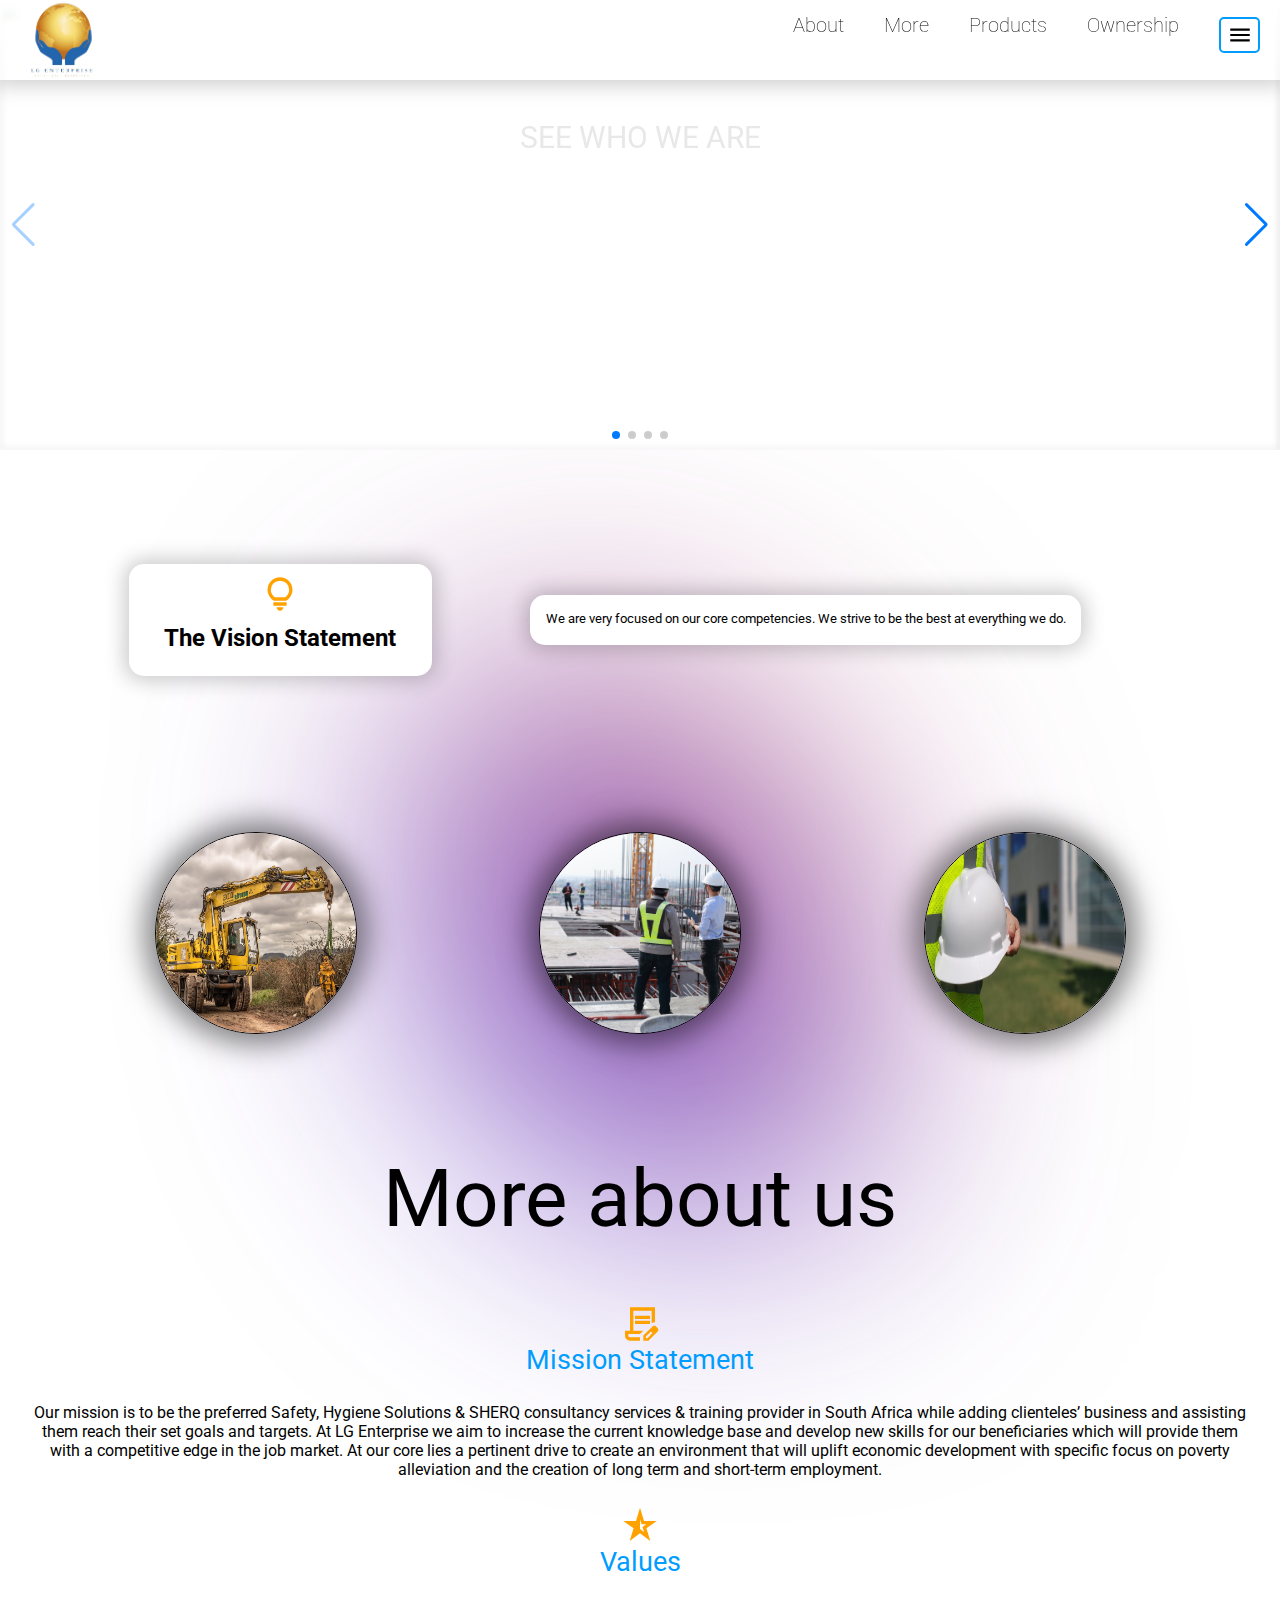
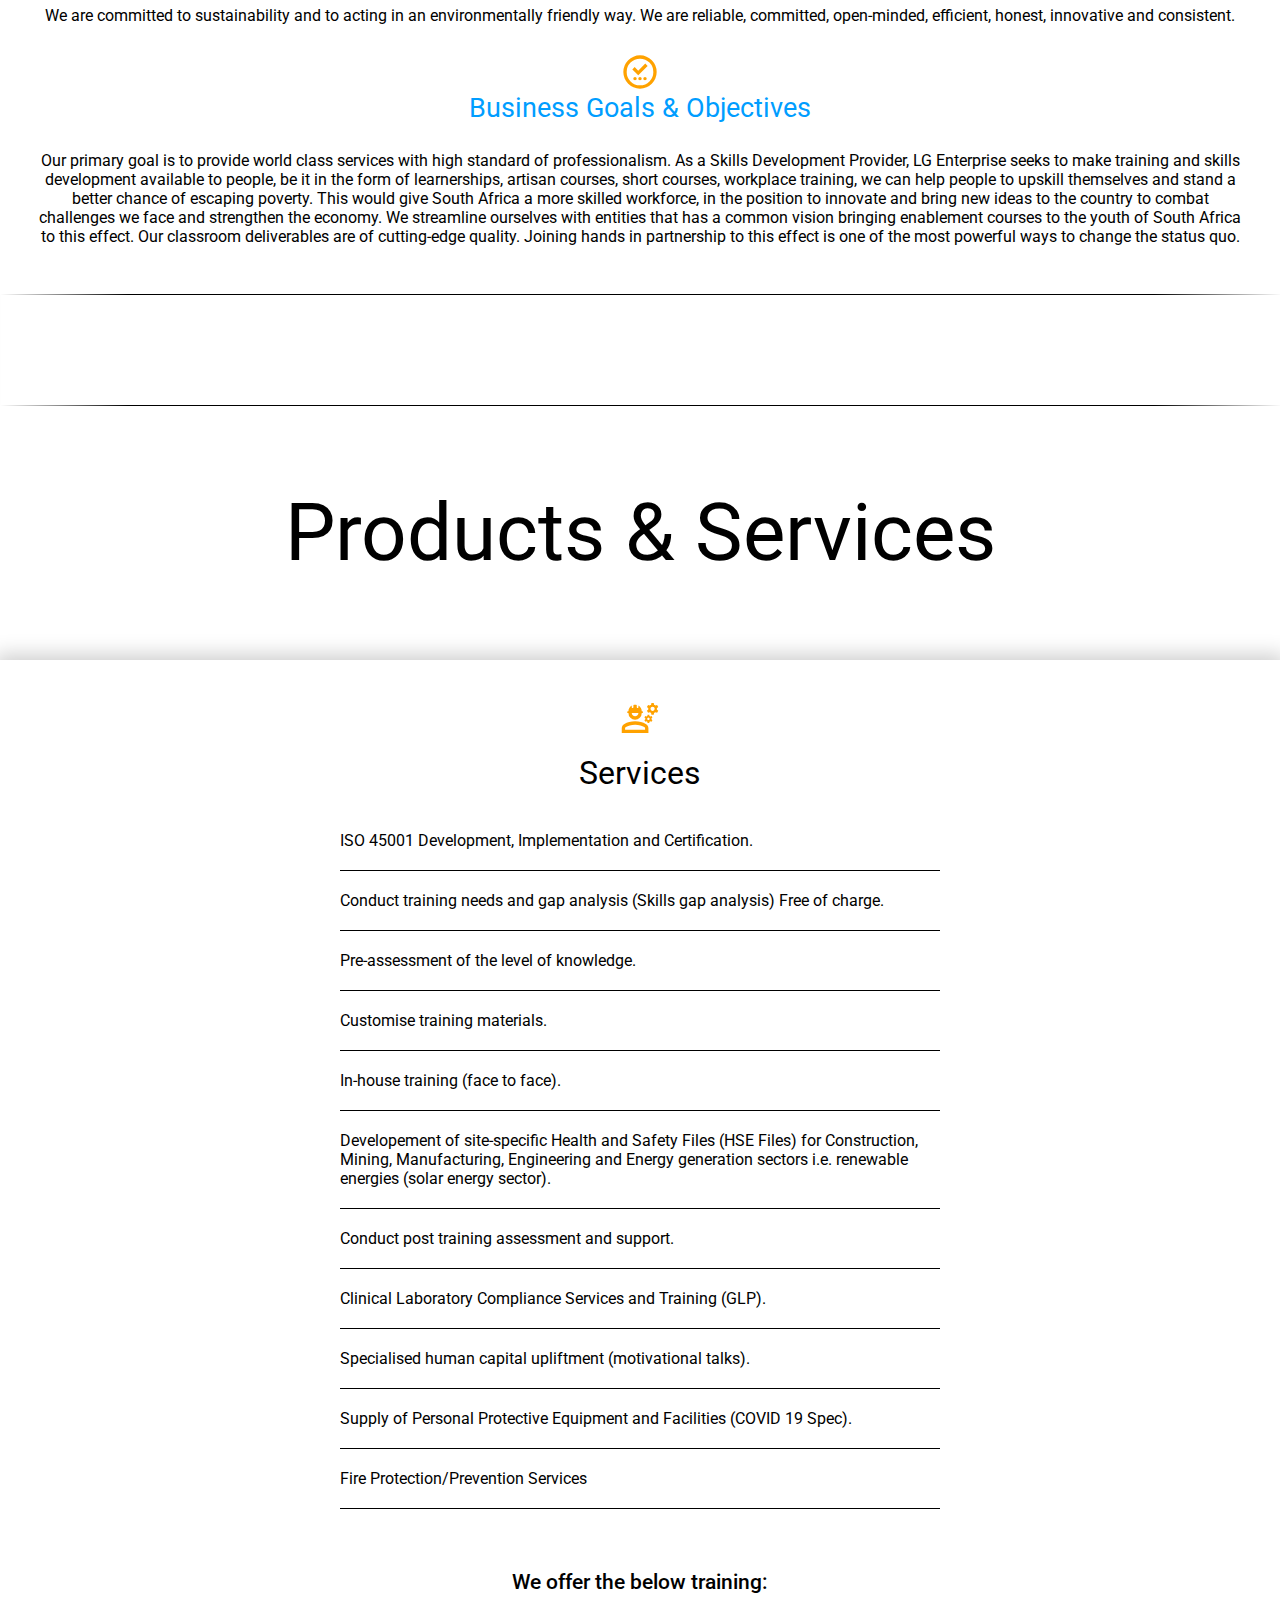
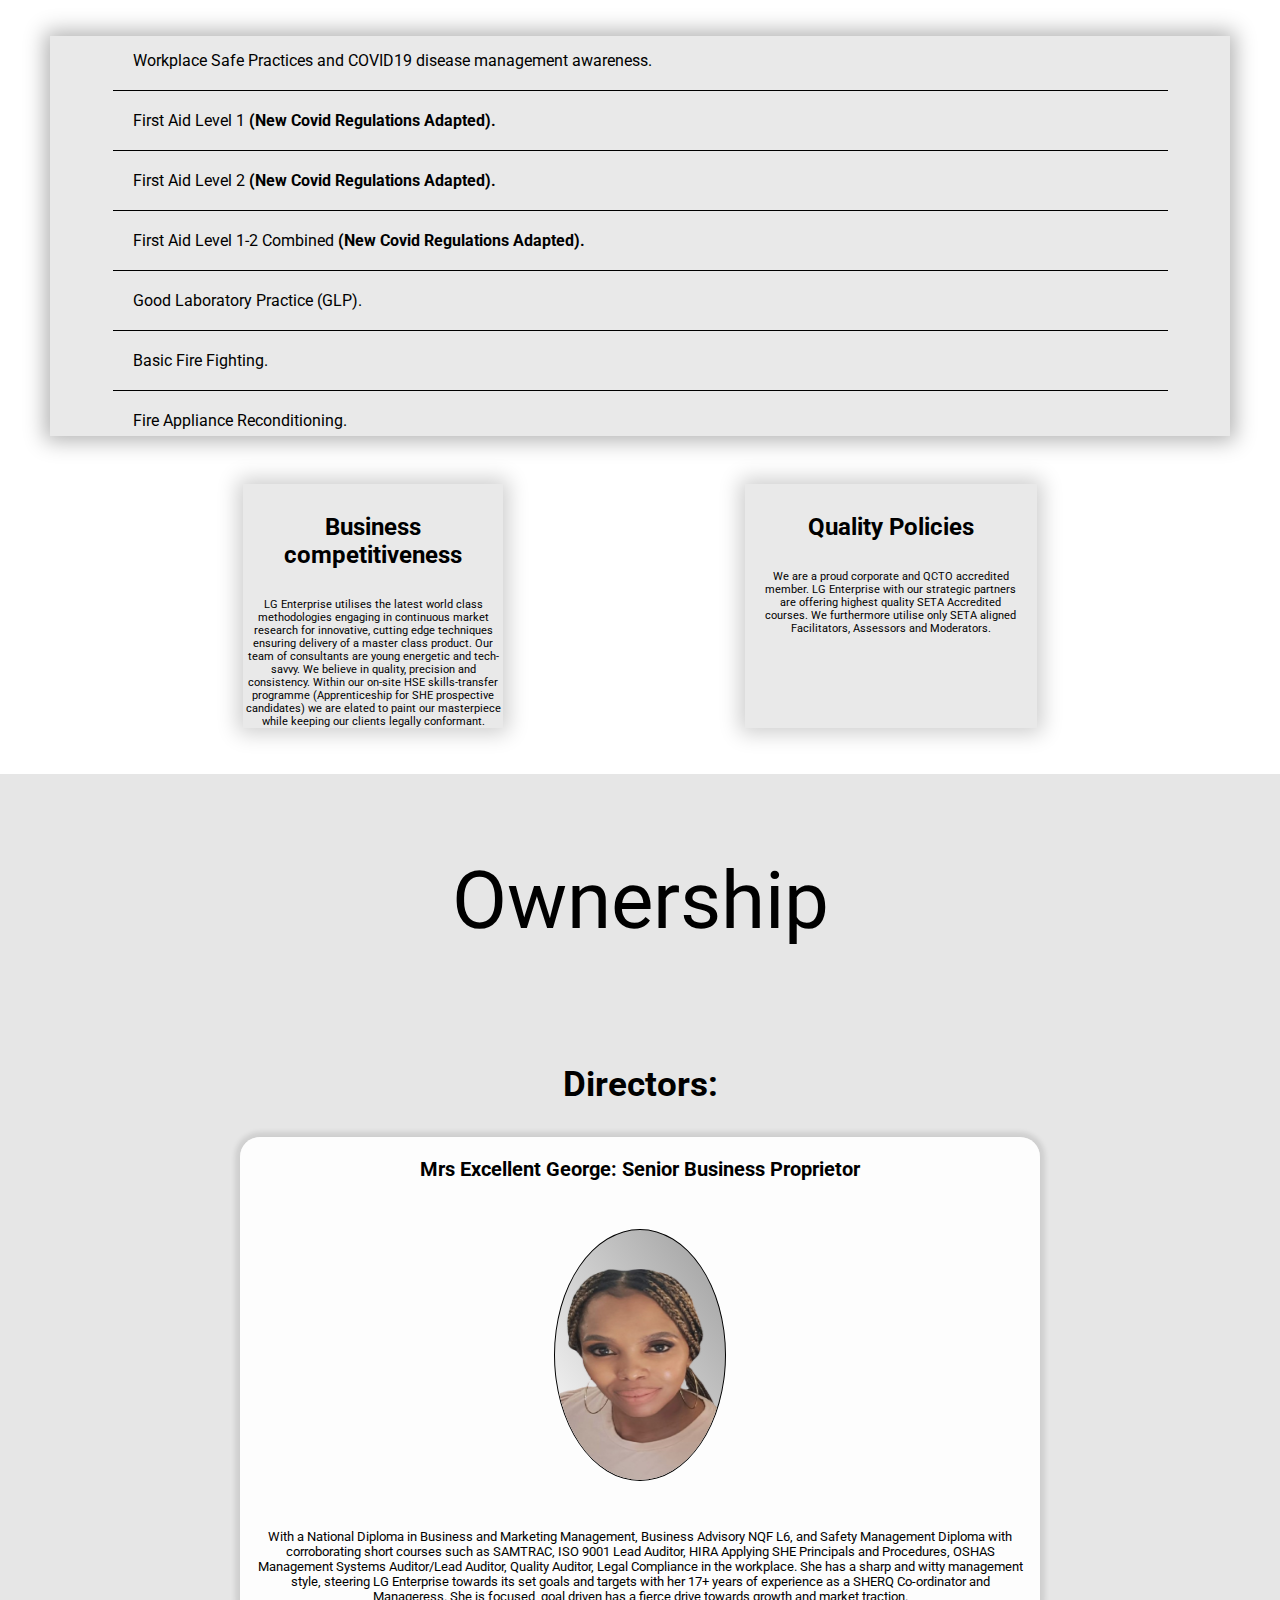
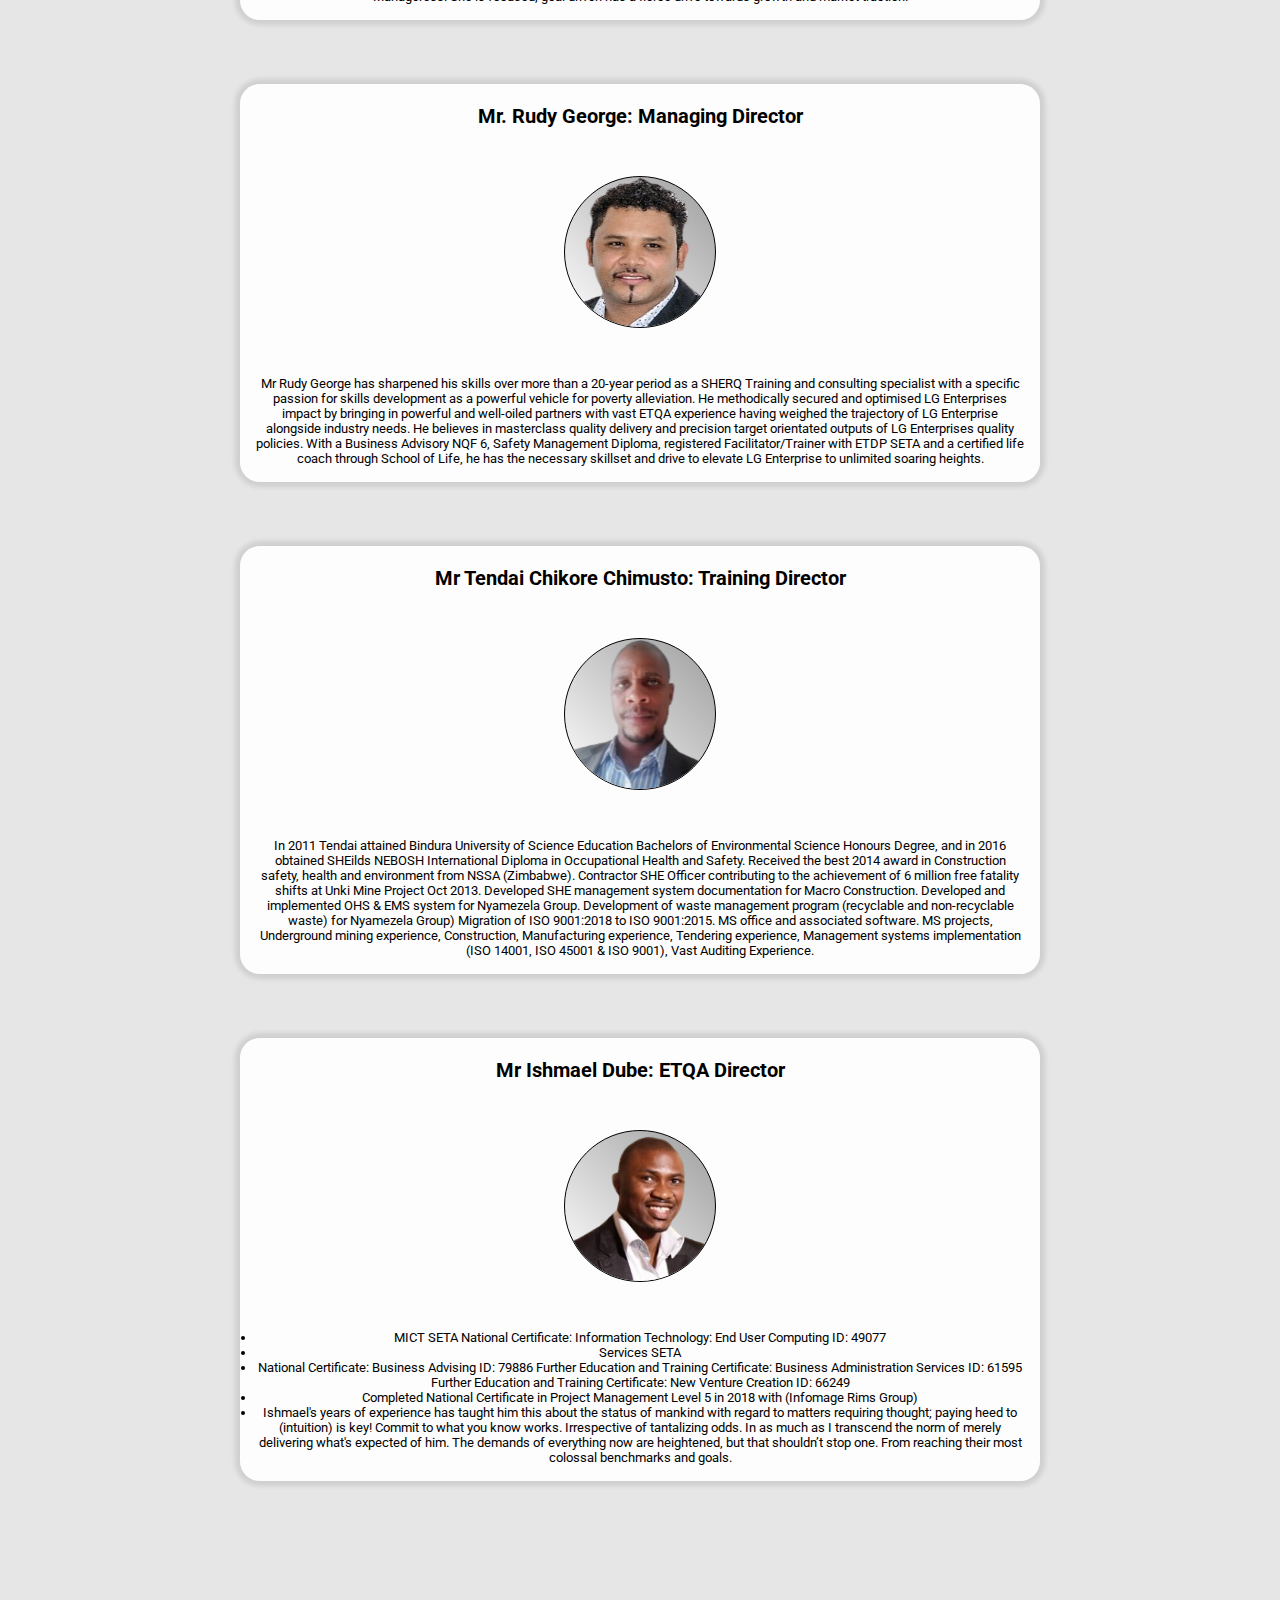
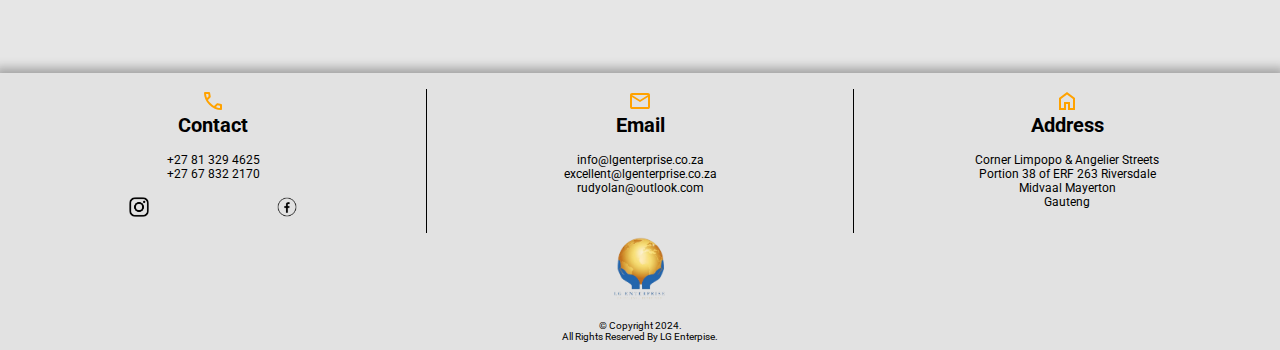
==== commit 71b3e1ca: "Update index.html" ====
--- a/index.html
+++ b/index.html
@@ -1,16 +1,6 @@
 <!DOCTYPE html>
 <html lang="en">
     <head>
-        <!-- Google tag (gtag.js) -->
-        <script async src="https://www.googletagmanager.com/gtag/js?id=G-TCD73Z7DX5"></script>
-        <script>
-        window.dataLayer = window.dataLayer || [];
-        function gtag(){dataLayer.push(arguments);}
-        gtag('js', new Date());
-
-        gtag('config', 'G-TCD73Z7DX5');
-        </script>
-
         <meta charset="UTF-8">
         <meta name="viewport" content="width=device-width, initial-scale=1.0">
         <link rel="stylesheet" href="mainStyles.css">
@@ -65,22 +55,22 @@
                 <div class="swiper-wrapper">
                     <div class="swiper-slide">
                         <span>Enterprise is a South African 100% black-woman-owned and managed Safety, Fire Protection Solutions, SHERQ Consulting and Training Company offering business enabling and occupational legal compliance solutions to organisations. The company was registered in 2010 and has started gaining significant momentum since 2017 through strategic partnerships in the Skills Development Field.</span>
-                        <img src="Images/builder-8760325_1920.jpg">
+                        <img src="Images/1.jpg">
                     </div>
 
                     <div class="swiper-slide">
                         <span>Our services are underpinned by a sense of responsibility and care towards human beings. Propelled by a desire to leave a legacy by offering high-quality services/solutions that will create value to society and enhance strategic relationships.</span>
-                        <img src="Images/business-8598076_1920.jpg">
+                        <img src="Images/2.jpg">
                     </div>
 
                     <div class="swiper-slide">
                         <span>LG Enterprise is a QCTO Accredited skills development provider that is passionate about education, youth and contributing its share towards socio-economic development of our country.</span>
-                        <img src="Images/construction-1181982_1920.jpg">
+                        <img src="Images/3.jpg">
                     </div>
 
                     <div class="swiper-slide">
                         <span>Enterprise is a South African 100% black-woman-owned and managed Safety, Fire Protection Solutions, SHERQ Consulting and Training Company offering business enabling and occupational legal compliance solutions to organisations. The company was registered in 2010 and has started gaining significant momentum since 2017 through strategic partnerships in the Skills Development Field.</span>
-                        <img src="Images/construction-2578410_1920.jpg">
+                        <img src="Images/4.jpg">
                     </div>
                 </div>
 
@@ -91,7 +81,7 @@
 
             <div class="seeWhoWeAreContainer">
                 <div class="seeWhoWeAreHeader">
-                    <span>See who we are</span>
+                    <span>SEE WHO WE ARE</span>
                 </div>
             </div>
 
@@ -366,4 +356,4 @@
         </div>
     </footer>
     </body>
-</html>+</html>
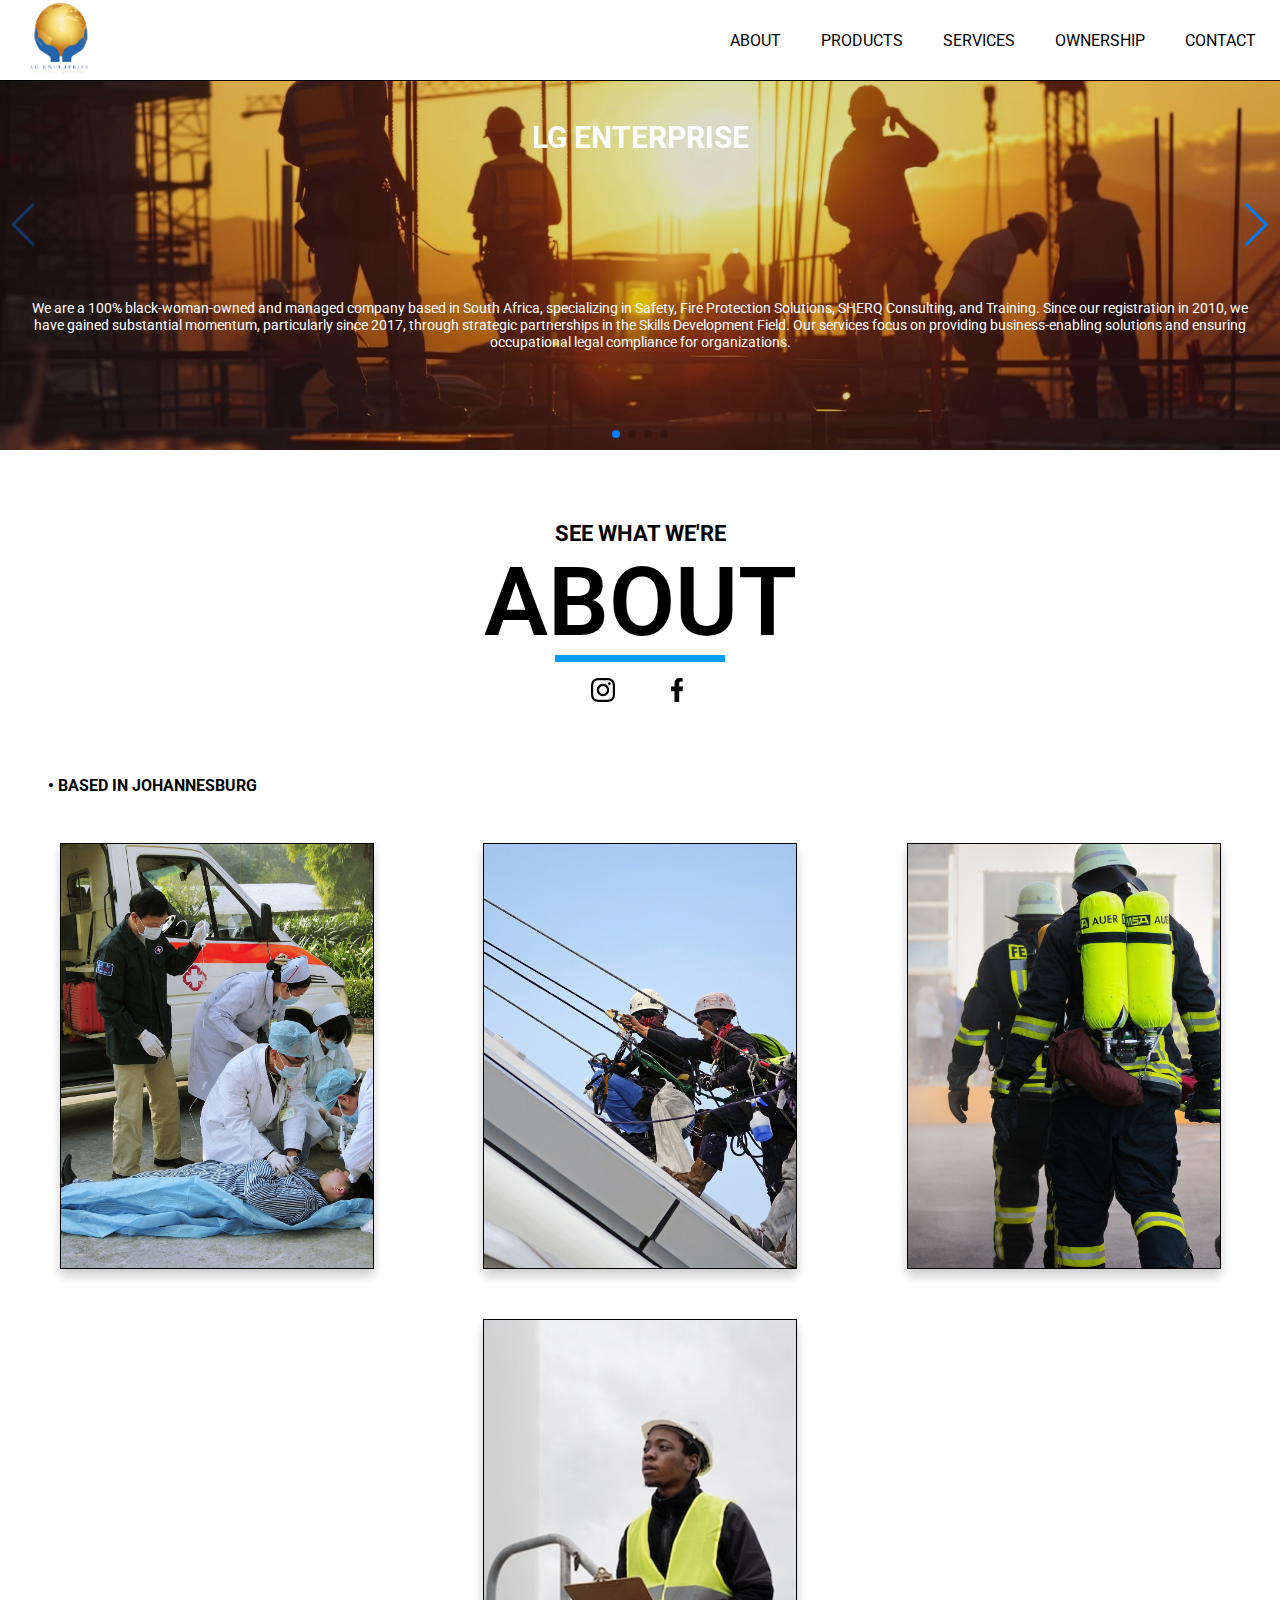
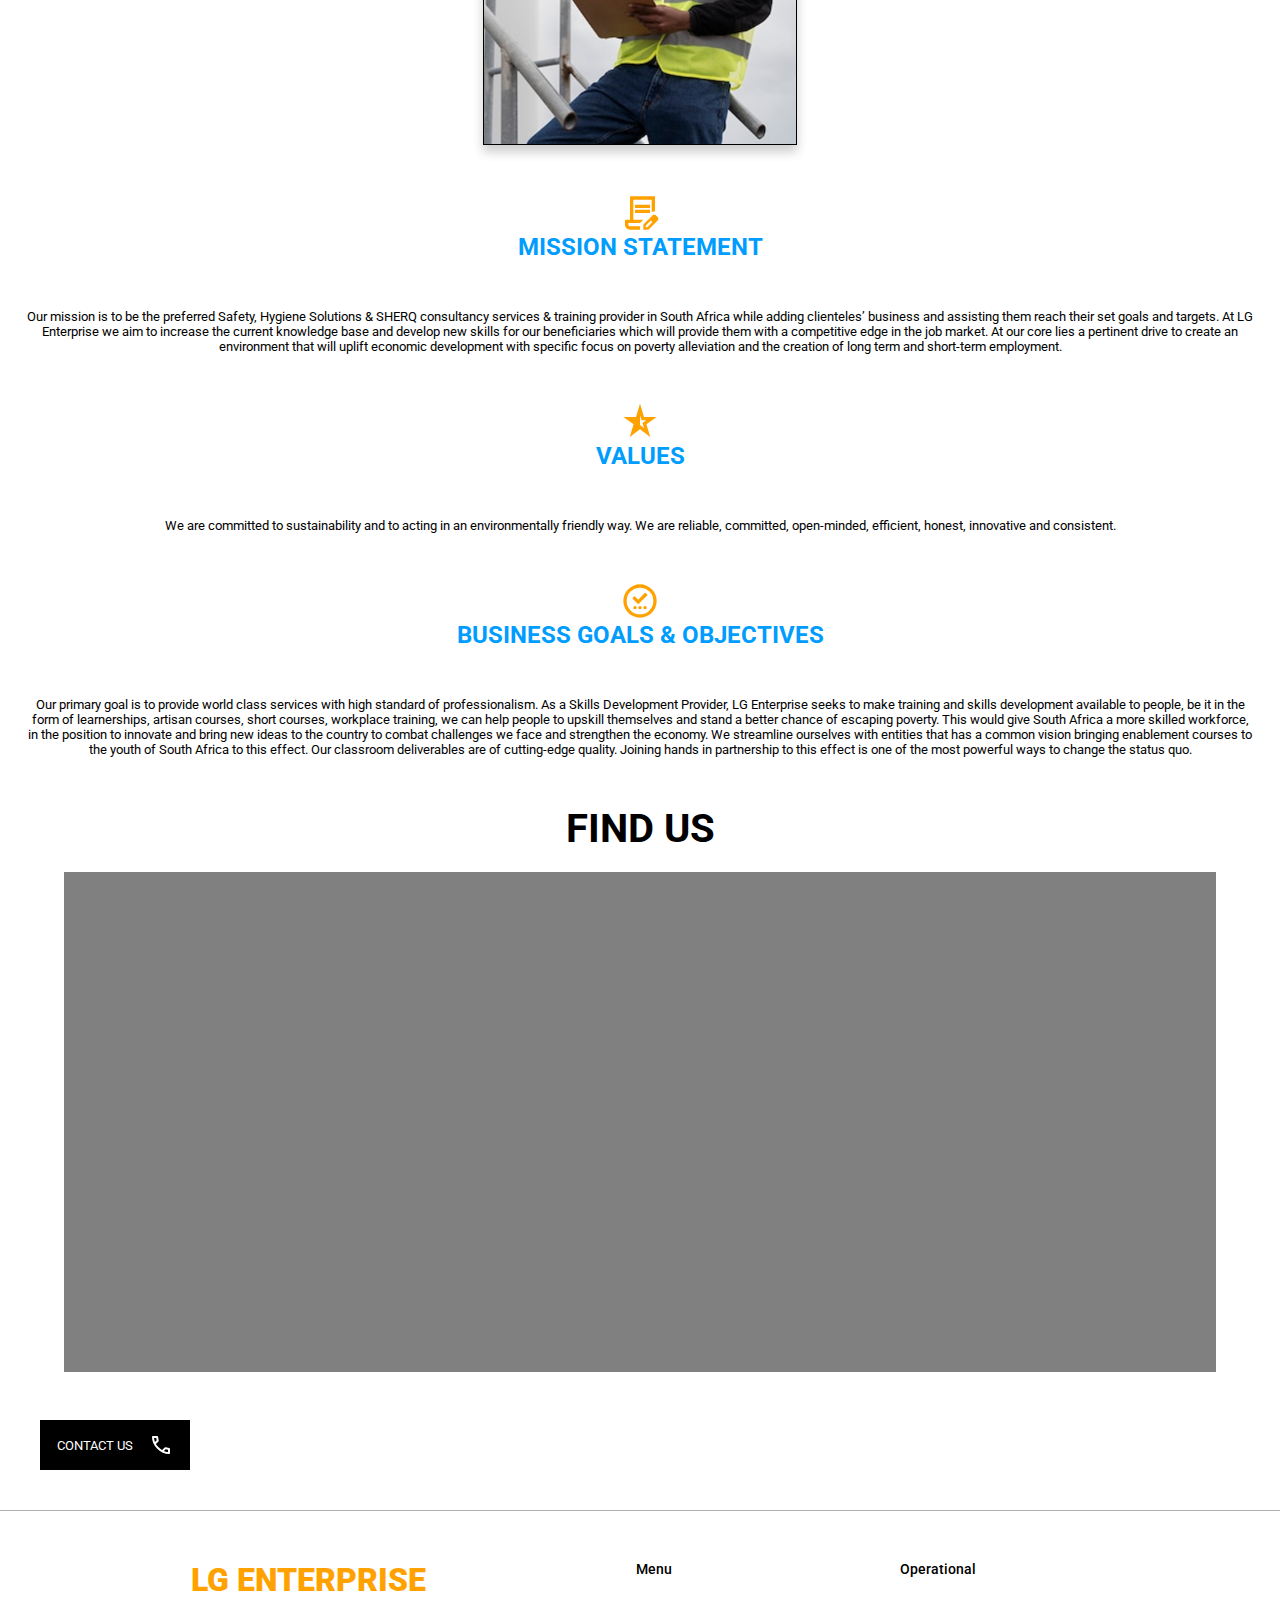
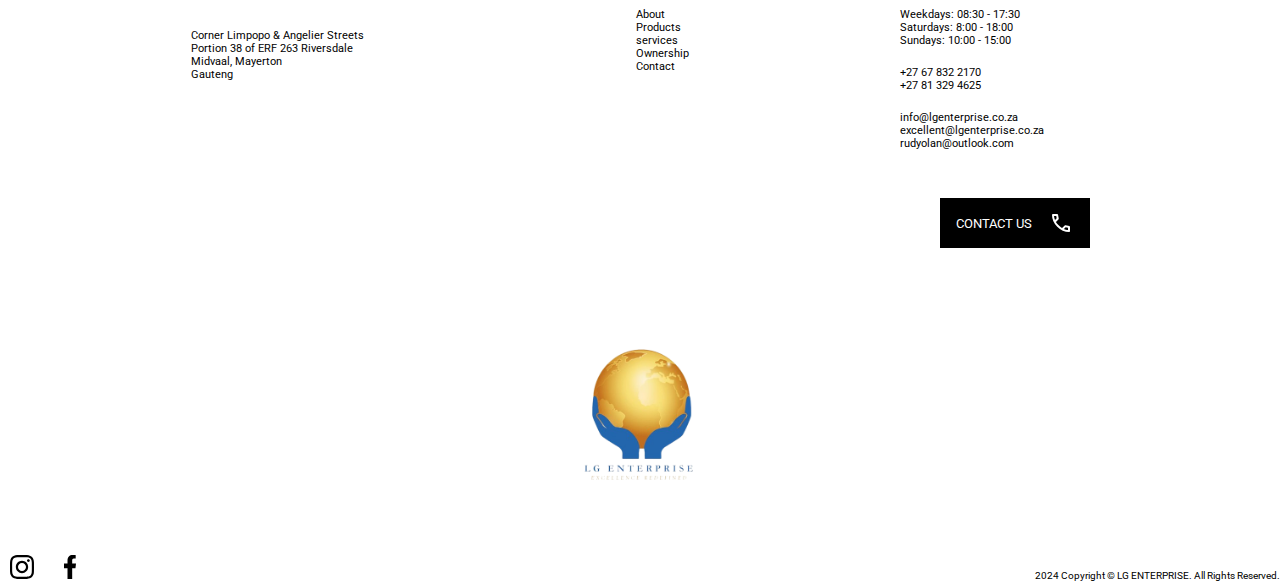
==== commit 254422d5: "Update index.html" ====
--- a/index.html
+++ b/index.html
@@ -3,357 +3,222 @@
     <head>
         <meta charset="UTF-8">
         <meta name="viewport" content="width=device-width, initial-scale=1.0">
-        <link rel="stylesheet" href="mainStyles.css">
-        <link rel="stylesheet" href="https://cdn.jsdelivr.net/npm/swiper@11/swiper-bundle.min.css" />
-        <link rel="shortcut icon" href="Images/LG Enterpise PNG.png" type="image/x-icon">
-        <script defer src="sidebar.js"></script>
-        <script defer src="Section1ImageAutoPlayer.js"></script>
-        <title>LG Enterpise</title>
+        <link rel="stylesheet" href="index.css">
+        <script defer src="hamburgerMenu.js"></script>
+        <script defer src="swiperPagination.js"></script>
+        <link rel="stylesheet" href="https://cdn.jsdelivr.net/npm/swiper@11/swiper-bundle.min.css"/>
+        <title>LG Enterprise | Main Page</title>
     </head>
     <body>
         <header>
-            <nav class="mainNav">
-                <div>
-                    <ul class="navBar">
-                        <li><a href="index.html" rel="noreferrer"><img class="navLogo" src="Images/LG Enterpise PNG.png"></a></li>
-                        <li class="hideOnMobile navBarHover"><a href="#section1">About</a></li>
-                        <li class="hideOnMobile navBarHover"><a href="#section2">More</a></li>
-                        <li class="hideOnMobile navBarHover"><a href="#section3">Products</a></li>
-                        <li class="hideOnMobile navBarHover"><a href="#section4">Ownership</a></li>
-                        <li onclick=ShowSideBar()><a><svg xmlns="http://www.w3.org/2000/svg" height="26px" viewBox="0 -960 960 960" width="26px" fill="#000000"><path d="M120-240v-80h720v80H120Zm0-200v-80h720v80H120Zm0-200v-80h720v80H120Z"/></svg></a></li>
-                    </ul>
-                </div>
-
-                <div>
-                    <ul class="sideBar">
-                        <li onclick=HideSideBar()><a><svg xmlns="http://www.w3.org/2000/svg" height="26px" viewBox="0 -960 960 960" width="26px" fill="#000000"><path d="m256-200-56-56 224-224-224-224 56-56 224 224 224-224 56 56-224 224 224 224-56 56-224-224-224 224Z"/></svg></a></li>
-
-                        <li onclick=HideSideBar()><a href="#section5"><button class="contactBtn">Contact</button></a></li>
-                        <li onclick=HideSideBar() class="sideBarHover"><a href="index.html" rel="noreferrer">Home</a></li>
-                        <li onclick=HideSideBar() class="sideBarHover"><a href="#section1">About</a></li>
-                        <li onclick=HideSideBar() class="sideBarHover"><a href="#section2">More</a></li>
-                        <li onclick=HideSideBar() class="sideBarHover"><a href="#section3">Products</a></li>
-                        <li onclick=HideSideBar() class="sideBarHover"><a href="#section4">Ownership</a></li>
-
-                        <div class="sideBarEndSection">
-                            <div class="footer2">
-                                <img src="Images/LG Enterpise PNG.png">
-                            </div>
-
-                            <div class="footer3">
-                                <span>© Copyright 2024.</span>
-                                <span>All Rights Reserved By LG Enterpise.</span>
-                            </div>
-                        </div>
-                    </ul>
-                </div>
+            <nav>
+                <ul>
+                    <a href="index.html"><div class="logoImg"><img src="Images/LG Enterpise PNG.png"></div></a>
+                    <li>
+                        <a href="index.html"><div>ABOUT</div></a>
+                        <div>PRODUCTS</div>
+                        <a href="services.html"><div>SERVICES</div></a>
+                        <a href="ownership.html"><div>OWNERSHIP</div></a>
+                        <a href="contact.html"><div>CONTACT</div></a>
+                    </li>
+                    <div class="hamburgerMenu">
+                        <svg xmlns="http://www.w3.org/2000/svg" height="35px" viewBox="0 -960 960 960" width="35px" fill="#0"><path d="M120-240v-80h720v80H120Zm0-200v-80h720v80H120Zm0-200v-80h720v80H120Z"/></svg>
+                    </div>
+                    <div class="navSideBar">
+                        <div class="navSideBarLinks">
+                            <a href="index.html"><div>ABOUT</div></a>
+                            <div>PRODUCTS</div>
+                            <a href="services.html"><div>SERVICES</div></a>
+                            <a href="ownership.html"><div>OWNERSHIP</div></a>
+                            <a href="contact.html"><div>CONTACT</div></a>
+                        </div>
+                        <div class="navSideBarFooter">
+                            <div class="logoImg"><img src="Images/LG Enterpise PNG.png"></div>
+                            <div>© Copyright 2024.</div>
+                            <div>All Rights Reserved By LG Enterpise.</div>
+                        </div>
+                    </div>
+                </ul>
             </nav>
         </header>
 
-        <section id="section1">
-            <div class="swiper mySwiper">
-                <div class="swiper-wrapper">
-                    <div class="swiper-slide">
-                        <span>Enterprise is a South African 100% black-woman-owned and managed Safety, Fire Protection Solutions, SHERQ Consulting and Training Company offering business enabling and occupational legal compliance solutions to organisations. The company was registered in 2010 and has started gaining significant momentum since 2017 through strategic partnerships in the Skills Development Field.</span>
-                        <img src="Images/1.jpg">
-                    </div>
-
-                    <div class="swiper-slide">
-                        <span>Our services are underpinned by a sense of responsibility and care towards human beings. Propelled by a desire to leave a legacy by offering high-quality services/solutions that will create value to society and enhance strategic relationships.</span>
-                        <img src="Images/2.jpg">
-                    </div>
-
-                    <div class="swiper-slide">
-                        <span>LG Enterprise is a QCTO Accredited skills development provider that is passionate about education, youth and contributing its share towards socio-economic development of our country.</span>
-                        <img src="Images/3.jpg">
-                    </div>
-
-                    <div class="swiper-slide">
-                        <span>Enterprise is a South African 100% black-woman-owned and managed Safety, Fire Protection Solutions, SHERQ Consulting and Training Company offering business enabling and occupational legal compliance solutions to organisations. The company was registered in 2010 and has started gaining significant momentum since 2017 through strategic partnerships in the Skills Development Field.</span>
-                        <img src="Images/4.jpg">
-                    </div>
-                </div>
-
-                <div class="swiper-button-next"></div>
-                <div class="swiper-button-prev"></div>
-                <div class="swiper-pagination"></div>
-            </div>
-
-            <div class="seeWhoWeAreContainer">
-                <div class="seeWhoWeAreHeader">
-                    <span>SEE WHO WE ARE</span>
-                </div>
-            </div>
-
-            <script src="https://cdn.jsdelivr.net/npm/swiper@11/swiper-bundle.min.js"></script>
-
-            <div class="visionStatementContainer">
-                <div class="visionStatementHeader hidden">
-                    <svg xmlns="http://www.w3.org/2000/svg" height="40px" viewBox="0 -960 960 960" width="40px" fill="#e8eaed"><path d="M480-80q-33 0-56.5-23.5T400-160h160q0 33-23.5 56.5T480-80ZM320-200v-80h320v80H320Zm10-120q-69-41-109.5-110T180-580q0-125 87.5-212.5T480-880q125 0 212.5 87.5T780-580q0 81-40.5 150T630-320H330Zm24-80h252q45-32 69.5-79T700-580q0-92-64-156t-156-64q-92 0-156 64t-64 156q0 54 24.5 101t69.5 79Zm126 0Z"/></svg>
-                    <span>The Vision Statement</span>
-                </div>
-                <div class="visionStatementWords hidden">
-                    <span class="visionStatement">We are very focused on our core competencies. We strive to be the best at everything we do.</span>
-                </div>
-            </div>
-
-            <div class="contentImgContainer">
-                <img src="Images/Excavator PNG.jpg" class="hidden">
-                <img src="Images/Construction PNG.png" class="hidden">
-                <img src="Images/Hard-hat PNG.jpg" class="hidden">
+        <section id="section0">
+            <div>
+                <div class="swiper mySwiper">
+                    <div class="swiper-wrapper">
+                        <div class="swiper-slide">
+                            <span>We are a 100% black-woman-owned and managed company based in South Africa, specializing in Safety, Fire Protection Solutions, SHERQ Consulting, and Training. Since our registration in 2010, we have gained substantial momentum, particularly since 2017, through strategic partnerships in the Skills Development Field. Our services focus on providing business-enabling solutions and ensuring occupational legal compliance for organizations.</span>
+                            <img src="Images/1.jpg">
+                        </div>
+                        <div class="swiper-slide">
+                            <span>Our services are driven by a deep sense of responsibility and care for people. We are motivated by a desire to leave a lasting legacy through the delivery of high-quality solutions that add value to society and foster strong, strategic relationships.</span>
+                            <img src="Images/2.jpg">
+                        </div>
+                        <div class="swiper-slide">
+                            <span>LG Enterprise is a QCTO-accredited skills development provider with a passion for education and youth empowerment, committed to contributing to the socio-economic development of our country</span>
+                            <img src="Images/3.jpg">
+                        </div>
+                        <div class="swiper-slide">
+                            <span>With a focus on excellence and innovation, LG Enterprise tailors its programs to meet the specific needs of various industries, ensuring that learners are equipped with practical skills. Our goal is to empower individuals and organizations alike, driving sustainable growth and transformation across South Africa.</span>
+                            <img src="Images/4.jpg">
+                        </div>
+                    </div>
+                    <div class="swiper-button-next"></div>
+                    <div class="swiper-pagination"></div>
+                    <div class="swiper-button-prev"></div>
+                </div>
+                <div class="seeWhoWeAreContainer">
+                    <div class="seeWhoWeAreHeader">
+                        <h1>LG ENTERPRISE</h1>
+                    </div>
+                </div>
+                <script src="https://cdn.jsdelivr.net/npm/swiper@11/swiper-bundle.min.js"></script>
             </div>
         </section>
 
-        <section id="section2">
-            <div class="moreAboutUsContainer">
-                <div class="moreAboutUsHeader">
-                    <span>More about us</span>
-                </div>
+        <section id="section1">
+            <div class="aboutIntro">
+                <div>
+                    <h2>SEE WHAT WE'RE</h2>
+                    <h1>ABOUT</h1>
+                    <div class="introLinks">
+                        <a href="https://www.instagram.com/lg.enterprise?utm_source=qr&igsh=dWsyeWluZGdmM2pu" target="_blank"><svg fill="#000000" width="24px" height="24px" viewBox="0 0 2476 2476" xmlns="http://www.w3.org/2000/svg"><path d="M825.4 1238c0-227.9 184.7-412.7 412.6-412.7 227.9 0 412.7 184.8 412.7 412.7 0 227.9-184.8 412.7-412.7 412.7-227.9 0-412.6-184.8-412.6-412.7m-223.1 0c0 351.1 284.6 635.7 635.7 635.7s635.7-284.6 635.7-635.7-284.6-635.7-635.7-635.7S602.3 886.9 602.3 1238m1148-660.9c0 82 66.5 148.6 148.6 148.6 82 0 148.6-66.6 148.6-148.6s-66.5-148.5-148.6-148.5-148.6 66.5-148.6 148.5M737.8 2245.7c-120.7-5.5-186.3-25.6-229.9-42.6-57.8-22.5-99-49.3-142.4-92.6-43.3-43.3-70.2-84.5-92.6-142.3-17-43.6-37.1-109.2-42.6-229.9-6-130.5-7.2-169.7-7.2-500.3s1.3-369.7 7.2-500.3c5.5-120.7 25.7-186.2 42.6-229.9 22.5-57.8 49.3-99 92.6-142.4 43.3-43.3 84.5-70.2 142.4-92.6 43.6-17 109.2-37.1 229.9-42.6 130.5-6 169.7-7.2 500.2-7.2 330.6 0 369.7 1.3 500.3 7.2 120.7 5.5 186.2 25.7 229.9 42.6 57.8 22.4 99 49.3 142.4 92.6 43.3 43.3 70.1 84.6 92.6 142.4 17 43.6 37.1 109.2 42.6 229.9 6 130.6 7.2 169.7 7.2 500.3 0 330.5-1.2 369.7-7.2 500.3-5.5 120.7-25.7 186.3-42.6 229.9-22.5 57.8-49.3 99-92.6 142.3-43.3 43.3-84.6 70.1-142.4 92.6-43.6 17-109.2 37.1-229.9 42.6-130.5 6-169.7 7.2-500.3 7.2-330.5 0-369.7-1.2-500.2-7.2M727.6 7.5c-131.8 6-221.8 26.9-300.5 57.5-81.4 31.6-150.4 74-219.3 142.8C139 276.6 96.6 345.6 65 427.1 34.4 505.8 13.5 595.8 7.5 727.6 1.4 859.6 0 901.8 0 1238s1.4 378.4 7.5 510.4c6 131.8 26.9 221.8 57.5 300.5 31.6 81.4 73.9 150.5 142.8 219.3 68.8 68.8 137.8 111.1 219.3 142.8 78.8 30.6 168.7 51.5 300.5 57.5 132.1 6 174.2 7.5 510.4 7.5 336.3 0 378.4-1.4 510.4-7.5 131.8-6 221.8-26.9 300.5-57.5 81.4-31.7 150.4-74 219.3-142.8 68.8-68.8 111.1-137.9 142.8-219.3 30.6-78.7 51.6-168.7 57.5-300.5 6-132.1 7.4-174.2 7.4-510.4s-1.4-378.4-7.4-510.4c-6-131.8-26.9-221.8-57.5-300.5-31.7-81.4-74-150.4-142.8-219.3C2199.4 139 2130.3 96.6 2049 65c-78.8-30.6-168.8-51.6-300.5-57.5-132-6-174.2-7.5-510.4-7.5-336.3 0-378.4 1.4-510.5 7.5"/></svg></a>
+                        <a href="https://www.facebook.com/lgenterp?mibextid=ZbWKwL" target="_blank"><svg width="24px" height="24px" viewBox="-5 0 20 20" version="1.1" xmlns="http://www.w3.org/2000/svg" xmlns:xlink="http://www.w3.org/1999/xlink"><g id="Page-1" stroke="none" stroke-width="1" fill="none" fill-rule="evenodd"><g id="Dribbble-Light-Preview" transform="translate(-385.000000, -7399.000000)" fill="#000000"><g id="icons" transform="translate(56.000000, 160.000000)"><path d="M335.821282,7259 L335.821282,7250 L338.553693,7250 L339,7246 L335.821282,7246 L335.821282,7244.052 C335.821282,7243.022 335.847593,7242 337.286884,7242 L338.744689,7242 L338.744689,7239.14 C338.744689,7239.097 337.492497,7239 336.225687,7239 C333.580004,7239 331.923407,7240.657 331.923407,7243.7 L331.923407,7246 L329,7246 L329,7250 L331.923407,7250 L331.923407,7259 L335.821282,7259 Z" id="facebook-[#176]"></path></g></g></g></svg></a>
+                    </div>
+                    <div class="introDecoration"></div>
+                </div>
+                <span><strong>• BASED IN JOHANNESBURG</strong></span>
+            </div>
+            <div class="aboutCards">
+                <div class="aboutCard">
+                    <img src="Images/section1-1.jpg">
+                    <div class="aboutCardInfo">
+                        <h3>FIRST AID</h3>
+                        <p>First aid training teaches essential skills to handle medical emergencies, like CPR, wound care, and managing shock, helping stabilize individuals until professional help arrives.</p>
+                        <a href="services.html"><button class="aboutCardBtn">Read More</button></a>
+                    </div>
+                </div>
+                <div class="aboutCard">
+                    <img src="Images/section1-2.jpg">
+                    <div class="aboutCardInfo">
+                        <h3>WORKING AT HEIGHTS</h3>
+                        <p>Working at heights training educates individuals on safe practices for performing tasks at elevated levels. It covers the use of safety equipment, hazard identification, and risk management to prevent falls and ensure worker safety in high-risk environments.</p>
+                        <a href="services.html"><button class="aboutCardBtn">Read More</button></a>
+                    </div>
+                </div>
+                <div class="aboutCard">
+                    <img src="Images/section1-3.jpg">
+                    <div class="aboutCardInfo">
+                        <h3>BASIC FIRE FIGHTING</h3>
+                        <p>Basic fire fighting training provides essential skills for preventing and responding to fire emergencies. Participants learn about fire behavior, the proper use of fire extinguishers, evacuation procedures, and strategies for controlling small fires, ensuring safety in various environments.</p>
+                        <a href="services.html"><button class="aboutCardBtn">Read More</button></a>
+                    </div>
+                </div>
+                <div class="aboutCard">
+                    <img src="Images/section1-4.png">
+                    <div class="aboutCardInfo">
+                        <h3>SHE REPRESENTIVE</h3>
+                        <p>Safety, Health, and Environmental Representative (SHER) training prepares individuals to promote and ensure workplace safety and compliance with health and environmental regulations. It covers risk assessment, incident reporting, hazard identification, and the implementation of safety protocols to protect employees and the environment.</p>
+                        <a href="services.html"><button class="aboutCardBtn">Read More</button></a>
+                    </div>
+                </div>
+            </div>
+            <div>
+                <div class="moreAboutUsWordsContainer">
+                    <div>
+                        <div class="moreAboutUsWordsHeader">
+                            <svg xmlns="http://www.w3.org/2000/svg" height="40px" viewBox="0 -960 960 960" width="40px" fill="#e8eaed"><path d="M360-600v-80h360v80H360Zm0 120v-80h360v80H360Zm120 320H200h280Zm0 80H240q-50 0-85-35t-35-85v-120h120v-560h600v361q-20-2-40.5 1.5T760-505v-295H320v480h240l-80 80H200v40q0 17 11.5 28.5T240-160h240v80Zm80 0v-123l221-220q9-9 20-13t22-4q12 0 23 4.5t20 13.5l37 37q8 9 12.5 20t4.5 22q0 11-4 22.5T903-300L683-80H560Zm300-263-37-37 37 37ZM620-140h38l121-122-18-19-19-18-122 121v38Zm141-141-19-18 37 37-18-19Z"/></svg>
+                            <h2>MISSION STATEMENT</h2>
+                        </div>
+                        <div class="moreAboutUsWords">
+                            Our mission is to be the preferred Safety, Hygiene Solutions & SHERQ consultancy services & training provider in South Africa while adding clienteles’ business and assisting them reach their set goals and targets. At LG Enterprise we aim to increase the current knowledge base and develop new skills for our beneficiaries which will provide them with a competitive edge in the job market. At our core lies a pertinent drive to create an environment that will uplift economic development with specific focus on poverty alleviation and the creation of long term and short-term employment.
+                        </div>
+                    </div>
+                    <div>
+                        <div class="moreAboutUsWordsHeader">
+                            <svg xmlns="http://www.w3.org/2000/svg" height="40px" viewBox="0 -960 960 960" width="40px" fill="#e8eaed"><path d="M480-644v236l96 74-36-122 90-64H518l-38-124ZM233-120l93-304L80-600h304l96-320 96 320h304L634-424l93 304-247-188-247 188Z"/></svg>
+                            <h2>VALUES</h2>
+                        </div>
+                        <div class="moreAboutUsWords">
+                            We are committed to sustainability and to acting in an environmentally friendly way. We are reliable, committed, open-minded, efficient, honest, innovative and consistent.
+                        </div>
+                    </div>
+                    <div>
+                        <div class="moreAboutUsWordsHeader">
+                            <svg xmlns="http://www.w3.org/2000/svg" height="40px" viewBox="0 -960 960 960" width="40px" fill="#e8eaed"><path d="M360-280q17 0 28.5-11.5T400-320q0-17-11.5-28.5T360-360q-17 0-28.5 11.5T320-320q0 17 11.5 28.5T360-280Zm120 0q17 0 28.5-11.5T520-320q0-17-11.5-28.5T480-360q-17 0-28.5 11.5T440-320q0 17 11.5 28.5T480-280Zm120 0q17 0 28.5-11.5T640-320q0-17-11.5-28.5T600-360q-17 0-28.5 11.5T560-320q0 17 11.5 28.5T600-280ZM438-400l225-226-56-57-170 170-85-85-56 56 142 142Zm42 320q-83 0-156-31.5T197-197q-54-54-85.5-127T80-480q0-83 31.5-156T197-763q54-54 127-85.5T480-880q83 0 156 31.5T763-763q54 54 85.5 127T880-480q0 83-31.5 156T763-197q-54 54-127 85.5T480-80Zm0-80q134 0 227-93t93-227q0-134-93-227t-227-93q-134 0-227 93t-93 227q0 134 93 227t227 93Zm0-320Z"/></svg>
+                            <h2>BUSINESS GOALS & OBJECTIVES</h2>
+                        </div>
+                        <div class="moreAboutUsWords">
+                            Our primary goal is to provide world class services with high standard of professionalism. As a Skills Development Provider, LG Enterprise seeks to make training and skills development available to people, be it in the form of learnerships, artisan courses, short courses, workplace training, we can help people to upskill themselves and stand a better chance of escaping poverty. This would give South Africa a more skilled workforce, in the position to innovate and bring new ideas to the country to combat challenges we face and strengthen the economy. We streamline ourselves with entities that has a common vision bringing enablement courses to the youth of South Africa to this effect. Our classroom deliverables are of cutting-edge quality. Joining hands in partnership to this effect is one of the most powerful ways to change the status quo.
+                        </div>
+                    </div>
+                </div>
+                <div class="mapContainer">
+                    <h2>FIND US</h2>
+                    <iframe src="https://www.google.com/maps/embed?pb=!1m18!1m12!1m3!1d3578.1121082267905!2d28.210664775271585!3d-26.258024677043615!2m3!1f0!2f0!3f0!3m2!1i1024!2i768!4f13.1!3m3!1m2!1s0x1e95193f6c9e3981%3A0x54052ae7799868f1!2sGraceland%20Estate!5e0!3m2!1sen!2sza!4v1728497064932!5m2!1sen!2sza" width="600" height="450" style="border:0;" allowfullscreen="" loading="lazy" referrerpolicy="no-referrer-when-downgrade"></iframe>
+                </div>
+                <a href="contact.html">
+                    <div class="contactBtn">
+                        <button>
+                            <span>CONTACT US</span>
+                            <svg xmlns="http://www.w3.org/2000/svg" height="24px" viewBox="0 -960 960 960" width="24px" fill="#e8eaed"><path d="M798-120q-125 0-247-54.5T329-329Q229-429 174.5-551T120-798q0-18 12-30t30-12h162q14 0 25 9.5t13 22.5l26 140q2 16-1 27t-11 19l-97 98q20 37 47.5 71.5T387-386q31 31 65 57.5t72 48.5l94-94q9-9 23.5-13.5T670-390l138 28q14 4 23 14.5t9 23.5v162q0 18-12 30t-30 12ZM241-600l66-66-17-94h-89q5 41 14 81t26 79Zm358 358q39 17 79.5 27t81.5 13v-88l-94-19-67 67ZM241-600Zm358 358Z"/></svg>
+                        </button>
+                    </div>
+                </a>
+            </div>
+        </section>
+    </body>
 
-                <div class="moreAboutUsWordsContainer">
-                    <div class="moreAboutUsWordsHeader">
-                        <svg xmlns="http://www.w3.org/2000/svg" height="40px" viewBox="0 -960 960 960" width="40px" fill="#e8eaed"><path d="M360-600v-80h360v80H360Zm0 120v-80h360v80H360Zm120 320H200h280Zm0 80H240q-50 0-85-35t-35-85v-120h120v-560h600v361q-20-2-40.5 1.5T760-505v-295H320v480h240l-80 80H200v40q0 17 11.5 28.5T240-160h240v80Zm80 0v-123l221-220q9-9 20-13t22-4q12 0 23 4.5t20 13.5l37 37q8 9 12.5 20t4.5 22q0 11-4 22.5T903-300L683-80H560Zm300-263-37-37 37 37ZM620-140h38l121-122-18-19-19-18-122 121v38Zm141-141-19-18 37 37-18-19Z"/></svg>
-                        <span>Mission Statement</span>
-                    </div>
-
-                    <div class="moreAboutUsWords">
-                        Our mission is to be the preferred Safety, Hygiene Solutions & SHERQ consultancy services & training provider in South Africa while adding clienteles’ business and assisting them reach their set goals and targets. At LG Enterprise we aim to increase the current knowledge base and develop new skills for our beneficiaries which will provide them with a competitive edge in the job market. At our core lies a pertinent drive to create an environment that will uplift economic development with specific focus on poverty alleviation and the creation of long term and short-term employment.
-                    </div>
-
-                    <div class="moreAboutUsWordsHeader">
-                        <svg xmlns="http://www.w3.org/2000/svg" height="40px" viewBox="0 -960 960 960" width="40px" fill="#e8eaed"><path d="M480-644v236l96 74-36-122 90-64H518l-38-124ZM233-120l93-304L80-600h304l96-320 96 320h304L634-424l93 304-247-188-247 188Z"/></svg>
-                        <span>Values</span>
-                    </div>
-
-                    <div class="moreAboutUsWords">
-                        We are committed to sustainability and to acting in an environmentally friendly way. We are reliable, committed, open-minded, efficient, honest, innovative and consistent.
-                    </div>
-
-                    <div class="moreAboutUsWordsHeader">
-                        <svg xmlns="http://www.w3.org/2000/svg" height="40px" viewBox="0 -960 960 960" width="40px" fill="#e8eaed"><path d="M360-280q17 0 28.5-11.5T400-320q0-17-11.5-28.5T360-360q-17 0-28.5 11.5T320-320q0 17 11.5 28.5T360-280Zm120 0q17 0 28.5-11.5T520-320q0-17-11.5-28.5T480-360q-17 0-28.5 11.5T440-320q0 17 11.5 28.5T480-280Zm120 0q17 0 28.5-11.5T640-320q0-17-11.5-28.5T600-360q-17 0-28.5 11.5T560-320q0 17 11.5 28.5T600-280ZM438-400l225-226-56-57-170 170-85-85-56 56 142 142Zm42 320q-83 0-156-31.5T197-197q-54-54-85.5-127T80-480q0-83 31.5-156T197-763q54-54 127-85.5T480-880q83 0 156 31.5T763-763q54 54 85.5 127T880-480q0 83-31.5 156T763-197q-54 54-127 85.5T480-80Zm0-80q134 0 227-93t93-227q0-134-93-227t-227-93q-134 0-227 93t-93 227q0 134 93 227t227 93Zm0-320Z"/></svg>
-                        <span>Business Goals & Objectives</span>
-                    </div>
-
-                    <div class="moreAboutUsWords">
-                        Our primary goal is to provide world class services with high standard of professionalism. As a Skills Development Provider, LG Enterprise seeks to make training and skills development available to people, be it in the form of learnerships, artisan courses, short courses, workplace training, we can help people to upskill themselves and stand a better chance of escaping poverty. This would give South Africa a more skilled workforce, in the position to innovate and bring new ideas to the country to combat challenges we face and strengthen the economy. We streamline ourselves with entities that has a common vision bringing enablement courses to the youth of South Africa to this effect. Our classroom deliverables are of cutting-edge quality. Joining hands in partnership to this effect is one of the most powerful ways to change the status quo.
-                    </div>
-                </div>
-            </div>
-
-            <div class="slider" style="
-                --width: 100px;
-                --height: 110px;
-                --quantity: 6;
-            ">
-                <div class="list">
-                    <a href="https://www.fpasa.co.za/" target="_blank"><div class="item" style="--position: 1"><img src="Images/fpasa logo.png"></div></a>
-                    <a href="https://www.qcto.org.za/" target="_blank"><div class="item" style="--position: 2"><img src="Images/qcto logo.png"></div></a>
-                    <a href="https://sacpcmp.org.za/" target="_blank"><div class="item" style="--position: 3"><img src="Images/sacpcmp logo.png"></div></a>
-                    <a href="https://www.saiosh.co.za/" target="_blank"><div class="item" style="--position: 4"><img src="Images/Saiosh logo.png"></div></a>
-                    <a href="https://www.sanas.co.za/" target="_blank"><div class="item" style="--position: 5"><img src="Images/Sanas logo.png"></div></a>
-                    <a href="https://www.saqa.org.za/" target="_blank"><div class="item" style="--position: 6"><img src="Images/Saqa logo.png"></div></a>
-                </div>
-            </div>
-        </section>
-
-        <section id="section3" class="body">
-            <div class="indexBodyHeader">
-                <span>Products & Services</span>
-            </div>  
-      
-            <div class="indexBodysection1Container">
-                <div class="indexBodysection1ContainerHeader">
-                    <svg xmlns="http://www.w3.org/2000/svg" height="40px" viewBox="0 -960 960 960" width="40px" fill="#e8eaed"><path d="M42-120v-112q0-33 17-62t47-44q51-26 115-44t141-18q77 0 141 18t115 44q30 15 47 44t17 62v112H42Zm80-80h480v-32q0-11-5.5-20T582-266q-36-18-92.5-36T362-320q-71 0-127.5 18T142-266q-9 5-14.5 14t-5.5 20v32Zm240-240q-66 0-113-47t-47-113h-10q-9 0-14.5-5.5T172-620q0-9 5.5-14.5T192-640h10q0-45 22-81t58-57v38q0 9 5.5 14.5T302-720q9 0 14.5-5.5T322-740v-54q9-3 19-4.5t21-1.5q11 0 21 1.5t19 4.5v54q0 9 5.5 14.5T422-720q9 0 14.5-5.5T442-740v-38q36 21 58 57t22 81h10q9 0 14.5 5.5T552-620q0 9-5.5 14.5T532-600h-10q0 66-47 113t-113 47Zm0-80q33 0 56.5-23.5T442-600H282q0 33 23.5 56.5T362-520Zm300 160-6-30q-6-2-11.5-4.5T634-402l-28 10-20-36 22-20v-24l-22-20 20-36 28 10q4-4 10-7t12-5l6-30h40l6 30q6 2 12 5t10 7l28-10 20 36-22 20v24l22 20-20 36-28-10q-5 5-10.5 7.5T708-390l-6 30h-40Zm20-70q12 0 21-9t9-21q0-12-9-21t-21-9q-12 0-21 9t-9 21q0 12 9 21t21 9Zm72-130-8-42q-9-3-16.5-7.5T716-620l-42 14-28-48 34-30q-2-5-2-8v-16q0-3 2-8l-34-30 28-48 42 14q6-6 13.5-10.5T746-798l8-42h56l8 42q9 3 16.5 7.5T848-780l42-14 28 48-34 30q2 5 2 8v16q0 3-2 8l34 30-28 48-42-14q-6 6-13.5 10.5T818-602l-8 42h-56Zm28-90q21 0 35.5-14.5T832-700q0-21-14.5-35.5T782-750q-21 0-35.5 14.5T732-700q0 21 14.5 35.5T782-650ZM362-200Z"/></svg>
-                    <span>Services</span>
-                </div>
-                <div class="servicesSectionContainer">
-                    <div class="servicesContainer">
-                        <li>ISO 45001 Development, Implementation and Certification.</li>
-                        <li>Conduct training needs and gap analysis (Skills gap analysis) Free of charge.</li>
-                        <li>Pre-assessment of the level of knowledge.</li>
-                        <li>Customise training materials.</li>
-                        <li>In-house training (face to face).</li>
-                        <li>Developement of site-specific Health and Safety Files (HSE Files) for Construction, Mining, Manufacturing, Engineering and Energy generation sectors i.e. renewable energies (solar energy sector).</li>
-                        <li>Conduct post training assessment and support.</li>
-                        <li>Clinical Laboratory Compliance Services and Training (GLP).</li>
-                        <li>Specialised human capital upliftment (motivational talks).</li>
-                        <li>Supply of Personal Protective Equipment and Facilities (COVID 19 Spec).</li>
-                        <li>Fire Protection/Prevention Services</li>
-                    </div>
-                </div>
-
-                <div class="weOfferTheBelowTraining">
-                    <sapn>We offer the below training:</span>
-                </div>
-
-                <div class="indexScrollContainer hidden">
-                    <div class="indexScrollContainerWords">
-                        <li>Workplace Safe Practices and COVID19 disease management awareness.</li>
-                        <li>First Aid Level 1 <strong>(New Covid Regulations Adapted).</strong></li>
-                        <li>First Aid Level 2 <strong>(New Covid Regulations Adapted).</strong></li>
-                        <li>First Aid Level 1-2 Combined <strong>(New Covid Regulations Adapted).</strong></li>
-                        <li>Good Laboratory Practice (GLP).</li>
-                        <li>Basic Fire Fighting.</li>
-                        <li>Fire Appliance Reconditioning.</li>
-                        <li>Fire Protection Services.</li>
-                        <li>PPE Procurement Services.</li>
-                        <li>Apply Health and Safety to a work area.</li>
-                        <li>Apply SHE principals and procedures in a workplace.</li>
-                        <li>Conduct a continuous risk assessment in a workplace.</li>
-                        <li>Conduct, report and follow up on a pre-use, safety and/or audit inspection.</li>
-                        <li>Demonstrate knowledge and understanding of relevant current occupational SHE legislation.</li>
-                        <li>Disaster Management Fundamentals (Basic).</li>
-                        <li>Demonstrate knowledge pertaining to the preparation, conducting, recording and follow-up actions of a planned task observation in a workplace.</li>
-                        <li>Participate in implementation and evaluation of a SHE Management programme in the workplace.</li>
-                        <li>Explain basic health and safety principals in and around the workplace.</li>
-                        <li>Explain and perform working at heights techniques while working at heights.</li>
-                        <li>Legal Liability (Consequence Management).</li>
-                        <li>Confined Space Entry.</li>
-                        <li>Verify compliance to safety health and environmental requirements in the workplace.</li>
-                        <li>Safety, Health and Environment Representative.</li>
-                        <li>Occupational Health and Safety Act.</li>
-                        <li>Incident and Accident Investigation.</li>
-                        <li>Explain emergency preparedness and response procedures.</li>
-                        <li>SHE Management Course.</li>
-                        <li>HIV / Aids Awareness.</li>
-                        <li>HIRA - Hazard Identification and Risk Assessment.</li>
-                        <li>Manual Handling Training.</li>
-                        <li>Evacuation Training.</li>
-                        <li>Safe Handling of Electrical Power Tools.</li>
-                        <li>General Machinery Training.</li>
-                        <li>Supervisory Development Training.</li>
-                        <li>New Venture Creation L2-4.</li>
-                        <li>Occupational Health, Safety and Quality Practitioner (NQF 5 Diploma).</li>
-                        <li>Realizing Resilience through Emotional Intelligence Training.</li>
-                    </div>
-                </div>
-            
-                <div class="indexSubSection">
-                    <div class="BusinessCompetitivenessContainer">
-                        <span class="BusinessCompetitivenessHeader">Business competitiveness</span>
-                        <div class="BusinessCompetitiveness">
-                            <span>LG Enterprise utilises the latest world class methodologies engaging in continuous market research for innovative, cutting edge techniques ensuring delivery of a master class product. Our team of consultants are young energetic and tech-savvy. We believe in quality, precision and consistency. Within our on-site HSE skills-transfer programme (Apprenticeship for SHE prospective candidates) we are elated to paint our masterpiece while keeping our clients legally conformant.</span>
-                        </div>
-                    </div>
-    
-                    <div class="QualityPoliciesContainer">
-                        <span class="QualityPoliciesHeader">Quality Policies</span>
-                        <div class="QualityPolicies">
-                            <span>We are a proud corporate and QCTO accredited member. LG Enterprise with our strategic partners are offering highest quality SETA Accredited courses. We furthermore utilise only SETA aligned Facilitators, Assessors and Moderators.</span>
-                        </div>
-                    </div>
-                </div>
-            </div>
-
-            <!-- <div>
-                <h2>Projects Completed:</h2>                
-                The span below is supposed be a table of contents
-                <div class="ProjectsCompletedTable">
-                    <table>
-                        <span>Client            								     Value</span>
-                        <li>MKIB TC & Associates 3 Year Project From 2018 -2020	R 9 Million</li>
-                        <li>TNMB 3 Year Project From 2018 -2020	R w9 Million</li>
-                        <li>JunoScan 6 Month Project 2020 May - November 2020 	R 1.2 Million</li>
-                        <li>Southern Palace Impact Fund   14 June 2021 -  30 April 2024	R 2.5 Million</li>
-                        <li>Kgoshi Electrical 2020 March to date R 22 Million (Electrification of RDP Housing, Depaliseng Municupality, Balfour, MP)</li>
-                        <li>Kgoshi Electrical 12 Month Project From 2018 Nov -2019 Nov	R2.5 Million (Upgrading of psychiatric ward, Helen Joseph Hospital)</li> 
-                    </table>
-                </div>
-            </div> -->
-    </section>
-
-    <section id="section4">
-        <section id="section4" class="body">
-            <div class="ownershipContainer">
-                <div class="ownershipBodyHeader">
-                    <span>Ownership</span>
-                </div>
-                <div class="directors">
-                    <h2>Directors:</h2>
-    
-                    <div class="director hidden">
-                        <h3>Mrs Excellent George: Senior Business Proprietor</h3>
-                        <div class="ceoImg">
-                            <img src="Images/Excellent_George-removebg-preview.png">
-                        </div>
-                        <p>With a National Diploma in Business and Marketing Management, Business Advisory NQF L6, and Safety Management Diploma with corroborating short courses such as SAMTRAC, ISO 9001 Lead Auditor, HIRA Applying SHE Principals and Procedures, OSHAS Management Systems Auditor/Lead Auditor, Quality Auditor, Legal Compliance in the workplace. She has a sharp and witty management style, steering LG Enterprise towards its set goals and targets with her 17+ years of experience as a SHERQ Co-ordinator and Manageress. She is focused, goal driven has a fierce drive towards growth and market traction.</p>
-                    </div>
-    
-                    <div class="director hidden">
-                        <h3>Mr. Rudy George: Managing Director</h3>
-                        <div class="directorsImg">
-                            <img src="Images/Rudy_George-removebg-preview.png">
-                        </div>
-                        <p>Mr Rudy George has sharpened his skills over more than a 20-year period as a SHERQ Training and consulting specialist with a specific passion for skills development as a powerful vehicle for poverty alleviation. He methodically secured and optimised LG Enterprises impact by bringing in powerful and well-oiled partners with vast ETQA experience having weighed the trajectory of LG Enterprise alongside industry needs. He believes in masterclass quality delivery and precision target orientated outputs of LG Enterprises quality policies. With a Business Advisory NQF 6, Safety Management Diploma, registered Facilitator/Trainer with ETDP SETA and a certified life coach through School of Life, he has the necessary skillset and drive to elevate LG Enterprise to unlimited soaring heights.</p>
-                    </div>
-    
-                    <div class="director hidden">
-                        <h3>Mr Tendai Chikore Chimusto: Training Director</h3>
-                        <div class="directorsImg">
-                            <img src="Images/Tendai_Chikore_Chimusto-removebg-preview.png">
-                        </div>
-                        <p>In 2011 Tendai attained Bindura University of Science Education Bachelors of Environmental Science Honours Degree, and in 2016 obtained SHEilds NEBOSH International Diploma in Occupational Health and Safety. Received the best 2014 award in Construction safety, health and environment from NSSA (Zimbabwe). Contractor SHE Officer contributing to the achievement of 6 million free fatality shifts at Unki Mine Project Oct 2013. Developed SHE management system documentation for Macro Construction. Developed and implemented OHS & EMS system for Nyamezela Group. Development of waste management program (recyclable and non-recyclable waste) for Nyamezela Group) Migration of ISO 9001:2018 to ISO 9001:2015. MS office and associated software. MS projects, Underground mining experience, Construction, Manufacturing experience, Tendering experience, Management systems implementation (ISO 14001, ISO 45001 & ISO 9001), Vast Auditing Experience.</p>
-                    </div>
-    
-                    <div class="director hidden">
-                        <h3>Mr Ishmael Dube: ETQA Director</h3>
-                        <div class="directorsImg"><img src="Images/Ishmael_Dube-removebg-preview.png"></div>
-                        <li>MICT SETA National Certificate: Information Technology: End User Computing ID: 49077</li>
-                        <li>Services SETA</li>
-                        <li>National Certificate: Business Advising ID: 79886 Further Education and Training Certificate: Business Administration Services ID: 61595 Further Education and Training Certificate: New Venture Creation ID: 66249</li>
-                        <li>Completed National Certificate in Project Management Level 5 in 2018 with (Infomage Rims Group)</li>
-                        <li>Ishmael's years of experience has taught him this about the status of mankind with regard to matters requiring thought; paying heed to (intuition) is key! Commit to what you know works. Irrespective of tantalizing odds. In as much as I transcend the norm of merely delivering what's expected of him. The demands of everything now are heightened, but that shouldn’t stop one. From reaching their most colossal benchmarks and goals.</li>
-                    </div>
-                </div>
-            </div>
-    </section>
-
-    <footer id="section5" class="footer">
+    <footer id="section5">
         <div class="footer1">
-            <div class="directContact footerSubElement">
-                <div class="footerHeaders">
-                    <svg xmlns="http://www.w3.org/2000/svg" height="24px" viewBox="0 -960 960 960" width="24px" fill="#e8eaed"><path d="M798-120q-125 0-247-54.5T329-329Q229-429 174.5-551T120-798q0-18 12-30t30-12h162q14 0 25 9.5t13 22.5l26 140q2 16-1 27t-11 19l-97 98q20 37 47.5 71.5T387-386q31 31 65 57.5t72 48.5l94-94q9-9 23.5-13.5T670-390l138 28q14 4 23 14.5t9 23.5v162q0 18-12 30t-30 12ZM241-600l66-66-17-94h-89q5 41 14 81t26 79Zm358 358q39 17 79.5 27t81.5 13v-88l-94-19-67 67ZM241-600Zm358 358Z"/></svg>
-                    <span>Contact</span>
-                </div>
+            <div>
+                <h1>LG ENTERPRISE</h1>
+                <ul>
+                    <li>Corner Limpopo & Angelier Streets</li>
+                    <li>Portion 38 of ERF 263 Riversdale</li>
+                    <li>Midvaal, Mayerton</li>
+                    <li>Gauteng</li>
+                </ul>
+            </div>
+            <div>
+                <h2>Menu</h2>
+                <a href="index.html">About</a>
+                <a href="#">Products</a>
+                <a href="services.html">services</a>
+                <a href="ownership.html">Ownership</a>
+                <a href="contact.html">Contact</a>
+            </div>
+            <div>
+                <h2>Operational</h2>
+                <li>Weekdays: 08:30 - 17:30</li>
+                <li>Saturdays: 8:00 - 18:00</li>
+                <li>Sundays: 10:00 - 15:00</li>
+                <br>
+                <li>+27 67 832 2170</li>
                 <li>+27 81 329 4625</li>
-                <li>+27 67 832 2170</li>
-
-                <div class="socialsContainer">
-                    <a href="https://www.instagram.com/lg.enterprise?utm_source=qr&igsh=dWsyeWluZGdmM2pu" target="_blank"><img src="Images/instagram logo.png"></a>
-                    <a href="https://www.facebook.com/lgenterp?mibextid=ZbWKwL" target="_blank"><img src="Images/facebook logo.png"></a>
-                </div>
-            </div>
-    
-            <div class="emailAddress footerSubElement">
-                <div class="footerHeaders">
-                    <svg xmlns="http://www.w3.org/2000/svg" height="24px" viewBox="0 -960 960 960" width="24px" fill="#e8eaed"><path d="M160-160q-33 0-56.5-23.5T80-240v-480q0-33 23.5-56.5T160-800h640q33 0 56.5 23.5T880-720v480q0 33-23.5 56.5T800-160H160Zm320-280L160-640v400h640v-400L480-440Zm0-80 320-200H160l320 200ZM160-640v-80 480-400Z"/></svg>
-                    <span>Email</span>
-                </div>
+                <br>
                 <li>info@lgenterprise.co.za</li>
                 <li>excellent@lgenterprise.co.za</li>
                 <li>rudyolan@outlook.com</li>
-            </div>
-    
-            <div class="streetAddress footerSubElement">
-                <div class="footerHeaders">
-                    <svg xmlns="http://www.w3.org/2000/svg" height="24px" viewBox="0 -960 960 960" width="24px" fill="#e8eaed"><path d="M240-200h120v-240h240v240h120v-360L480-740 240-560v360Zm-80 80v-480l320-240 320 240v480H520v-240h-80v240H160Zm320-350Z"/></svg>
-                    <span>Address</span>
-                </div>
-                <li>Corner Limpopo & Angelier Streets</li>
-                <li>Portion 38 of ERF 263 Riversdale</li>
-                <li>Midvaal Mayerton</li>
-                <li>Gauteng</li>
+                <a href="contact.html">
+                    <div class="contactBtn footerContactBtn">
+                        <button>
+                            <span>CONTACT US</span>
+                            <svg xmlns="http://www.w3.org/2000/svg" height="24px" viewBox="0 -960 960 960" width="24px" fill="#e8eaed"><path d="M798-120q-125 0-247-54.5T329-329Q229-429 174.5-551T120-798q0-18 12-30t30-12h162q14 0 25 9.5t13 22.5l26 140q2 16-1 27t-11 19l-97 98q20 37 47.5 71.5T387-386q31 31 65 57.5t72 48.5l94-94q9-9 23.5-13.5T670-390l138 28q14 4 23 14.5t9 23.5v162q0 18-12 30t-30 12ZM241-600l66-66-17-94h-89q5 41 14 81t26 79Zm358 358q39 17 79.5 27t81.5 13v-88l-94-19-67 67ZM241-600Zm358 358Z"/></svg>
+                        </button>
+                    </div>
+                </a>
             </div>
         </div>
-
         <div class="footer2">
-            <img src="Images/LG Enterpise PNG.png">
+            <a href="index.html"><img src="Images/LG Enterpise PNG.png"></a>
         </div>
-
         <div class="footer3">
-            <span class="copyright">© Copyright 2024.</span>
-            <span class="copyright">All Rights Reserved By LG Enterpise.</span>
+            <div>
+                <a href="https://www.instagram.com/lg.enterprise?utm_source=qr&igsh=dWsyeWluZGdmM2pu" target="_blank"><svg fill="#000000" width="24px" height="24px" viewBox="0 0 2476 2476" xmlns="http://www.w3.org/2000/svg"><path d="M825.4 1238c0-227.9 184.7-412.7 412.6-412.7 227.9 0 412.7 184.8 412.7 412.7 0 227.9-184.8 412.7-412.7 412.7-227.9 0-412.6-184.8-412.6-412.7m-223.1 0c0 351.1 284.6 635.7 635.7 635.7s635.7-284.6 635.7-635.7-284.6-635.7-635.7-635.7S602.3 886.9 602.3 1238m1148-660.9c0 82 66.5 148.6 148.6 148.6 82 0 148.6-66.6 148.6-148.6s-66.5-148.5-148.6-148.5-148.6 66.5-148.6 148.5M737.8 2245.7c-120.7-5.5-186.3-25.6-229.9-42.6-57.8-22.5-99-49.3-142.4-92.6-43.3-43.3-70.2-84.5-92.6-142.3-17-43.6-37.1-109.2-42.6-229.9-6-130.5-7.2-169.7-7.2-500.3s1.3-369.7 7.2-500.3c5.5-120.7 25.7-186.2 42.6-229.9 22.5-57.8 49.3-99 92.6-142.4 43.3-43.3 84.5-70.2 142.4-92.6 43.6-17 109.2-37.1 229.9-42.6 130.5-6 169.7-7.2 500.2-7.2 330.6 0 369.7 1.3 500.3 7.2 120.7 5.5 186.2 25.7 229.9 42.6 57.8 22.4 99 49.3 142.4 92.6 43.3 43.3 70.1 84.6 92.6 142.4 17 43.6 37.1 109.2 42.6 229.9 6 130.6 7.2 169.7 7.2 500.3 0 330.5-1.2 369.7-7.2 500.3-5.5 120.7-25.7 186.3-42.6 229.9-22.5 57.8-49.3 99-92.6 142.3-43.3 43.3-84.6 70.1-142.4 92.6-43.6 17-109.2 37.1-229.9 42.6-130.5 6-169.7 7.2-500.3 7.2-330.5 0-369.7-1.2-500.2-7.2M727.6 7.5c-131.8 6-221.8 26.9-300.5 57.5-81.4 31.6-150.4 74-219.3 142.8C139 276.6 96.6 345.6 65 427.1 34.4 505.8 13.5 595.8 7.5 727.6 1.4 859.6 0 901.8 0 1238s1.4 378.4 7.5 510.4c6 131.8 26.9 221.8 57.5 300.5 31.6 81.4 73.9 150.5 142.8 219.3 68.8 68.8 137.8 111.1 219.3 142.8 78.8 30.6 168.7 51.5 300.5 57.5 132.1 6 174.2 7.5 510.4 7.5 336.3 0 378.4-1.4 510.4-7.5 131.8-6 221.8-26.9 300.5-57.5 81.4-31.7 150.4-74 219.3-142.8 68.8-68.8 111.1-137.9 142.8-219.3 30.6-78.7 51.6-168.7 57.5-300.5 6-132.1 7.4-174.2 7.4-510.4s-1.4-378.4-7.4-510.4c-6-131.8-26.9-221.8-57.5-300.5-31.7-81.4-74-150.4-142.8-219.3C2199.4 139 2130.3 96.6 2049 65c-78.8-30.6-168.8-51.6-300.5-57.5-132-6-174.2-7.5-510.4-7.5-336.3 0-378.4 1.4-510.5 7.5"/></svg></a>
+                <a href="https://www.facebook.com/lgenterp?mibextid=ZbWKwL" target="_blank"><svg width="24px" height="24px" viewBox="-5 0 20 20" version="1.1" xmlns="http://www.w3.org/2000/svg" xmlns:xlink="http://www.w3.org/1999/xlink"><g id="Page-1" stroke="none" stroke-width="1" fill="none" fill-rule="evenodd"><g id="Dribbble-Light-Preview" transform="translate(-385.000000, -7399.000000)" fill="#000000"><g id="icons" transform="translate(56.000000, 160.000000)"><path d="M335.821282,7259 L335.821282,7250 L338.553693,7250 L339,7246 L335.821282,7246 L335.821282,7244.052 C335.821282,7243.022 335.847593,7242 337.286884,7242 L338.744689,7242 L338.744689,7239.14 C338.744689,7239.097 337.492497,7239 336.225687,7239 C333.580004,7239 331.923407,7240.657 331.923407,7243.7 L331.923407,7246 L329,7246 L329,7250 L331.923407,7250 L331.923407,7259 L335.821282,7259 Z" id="facebook-[#176]"></path></g></g></g></svg></a>
+            </div>
+            <div><span>2024 Copyright © LG ENTERPRISE. All Rights Reserved.</span></div>
         </div>
     </footer>
-    </body>
 </html>
--- a/index.css
+++ b/index.css
@@ -0,0 +1,707 @@
+@import url('https://fonts.googleapis.com/css2?family=Roboto:ital,wght@0,100;0,300;0,400;0,500;0,700;0,900;1,100;1,300;1,400;1,500;1,700;1,900&display=swap');
+
+:root {
+    --sectionMargin: 70px;
+    --headerFontSize: 6em;
+    --headerFontWeight: 600;
+    --commonFontSize: 0.8em;
+    --accentColor: rgb(255, 162, 0);
+}
+
+* {
+    font-family: "Roboto", sans-serif;
+    margin: 0;
+    padding: 0;
+    text-decoration: none;
+    list-style: none;
+    color: black;
+}
+
+nav {
+    width: 100vw;
+    position: fixed;
+    z-index: 999;
+    background-color: white;
+}
+
+nav ul {
+    width: 100%;
+    height: 80px;
+    display: flex;
+    justify-content: space-between;
+    align-items: center;
+    border-bottom: 1px solid;
+}
+
+nav ul div { padding: 0 20px; }
+
+nav ul li {
+    width: 560px;
+    display: flex;
+    justify-content: space-between;
+    font-size: 1em;
+    padding: 0 10px;
+}
+
+.logoImg img { width: 80px; }
+
+.hamburgerMenu {
+    position: relative;
+    cursor: pointer;
+    z-index: 1000;
+}
+
+.navSideBar {
+    width: 235px;
+    height: 100vh;
+    display: flex;
+    flex-direction: column;
+    justify-content: space-between;
+    position: fixed;
+    top: 0;
+    right: -340px;
+    bottom: 0;
+    background-color: rgba(255, 255, 255, 0.8);
+    backdrop-filter: blur(10px);
+    box-shadow: -10px 0 20px 10px rgba(0, 0, 0, 0.2);
+    z-index: 999;
+    transition: right 0.3s ease;
+}
+
+.navSideBarLinks {
+    height: 200px;
+    display: flex;
+    flex-direction: column;
+    justify-content: space-between;
+    margin-top: 80px;
+}
+
+.navSideBarFooter {
+    display: flex;
+    flex-direction: column;
+    align-items: center;
+    font-size: 0.6em;
+}
+
+body.showCart .navSideBar {
+    right: 0;
+}
+
+#section0 { margin-bottom: var(--sectionMargin); }
+
+.swiper {
+    width: 100%;
+    height: 450px;
+}
+
+.swiper-slide {
+    text-align: center;
+    font-size: 18px;
+    background: #fff;
+    display: flex;
+    justify-content: center;
+    align-items: center;
+    position: relative;
+}
+
+.swiper-slide img {
+    display: block;
+    width: 100%;
+    height: 100%;
+    object-fit: cover;
+    position: absolute;
+    z-index: -10000;
+}
+
+.swiper-slide span {
+    display: flex;
+    justify-content: center;
+    align-items: center;
+    font-size: var(--commonFontSize);
+    color: white;
+    position: absolute;
+    top: 300px;
+    margin: 0 20px;
+    z-index: 9;
+}
+
+.seeWhoWeAreContainer {
+    display: flex;
+    justify-content: center;
+    position: absolute;
+    top: 120px;
+    width: 100%;
+    z-index: 10;
+}
+
+.seeWhoWeAreHeader h1 {
+    color: white;
+    font-size: 30px;
+}
+
+.introLinks {
+    width: 200px;
+    display: flex;
+    justify-content: space-evenly;
+    margin-top: 20px;
+}
+
+.introLinks svg { transition: transform 0.3s ease; }
+
+.introLinks svg:hover { transform: scale(150%); }
+
+.aboutIntro { position: relative; }
+
+.aboutIntro div:first-child {
+    width: 100%;
+    display: flex;
+    flex-direction: column;
+    align-items: center;
+    margin-bottom: var(--sectionMargin);
+}
+
+.aboutIntro h2 { font-size: 1.4em; }
+
+.aboutIntro h1 {
+    font-size: var(--headerFontSize);
+    font-weight: var(--headerFontWeight);
+}
+
+.aboutIntro span { margin-left: 3em; }
+
+.introDecoration {
+    width: 150px;
+    height: 5px;
+    position: absolute;
+    top: 70px;
+    /* left: 500px; */
+    background-color: rgb(0, 157, 255);
+}
+
+.aboutCards {
+    width: 100%;
+    display: flex;
+    justify-content: space-evenly;
+    flex-wrap: wrap;
+    margin: 3em 0;
+    gap: 50px;
+}
+
+.aboutCard {
+    width: 280px;
+    height: 360px;
+    padding: 2rem 1rem;
+    background: #fff;
+    position: relative;
+    display: flex;
+    align-items: flex-end;
+    box-shadow: 0px 7px 10px rgba(0, 0, 0, 0.2);
+    transition: 0.5s ease-in-out;
+    border: 1px solid;
+}
+
+.aboutCard:hover {
+    transform: translateY(-20px);
+}
+
+.aboutCard:before {
+    content: "";
+    position: absolute;
+    top: 0;
+    left: 0;
+    display: block;
+    width: 100%;
+    height: 100%;
+    background: linear-gradient(to bottom, rgba(150, 150, 150, 0.5), rgb(0, 119, 255));
+    z-index: 2;
+    transition: 0.5s all;
+    opacity: 0;
+}
+
+.aboutCard:hover:before {
+    opacity: 1;
+}
+
+.aboutCard img {
+    width: 100%;
+    height: 100%;
+    object-fit: cover;
+    position: absolute;
+    top: 0;
+    left: 0;
+}
+
+.aboutCard .aboutCardInfo {
+    position: relative;
+    z-index: 3;
+    color: white;
+    opacity: 0;
+    transform: translateY(-30px);
+    transition: 0.5s all;
+}
+
+.aboutCard:hover .aboutCardInfo {
+    opacity: 1;
+    transform: translateY(0px);
+}
+
+.aboutCard .aboutCardInfo h3 {
+    margin: 0;
+    color: white;
+}
+
+.aboutCard .aboutCardInfo p {
+    letter-spacing: 1px;
+    font-size: 15px;
+    margin: 8px 0 20px 0;
+    color: white;
+}
+
+.aboutCard .aboutCardInfo .aboutCardBtn {
+    padding: 0.5rem;
+    font-size: 14px;
+    font-weight: bold;
+    border: none;
+    cursor: pointer;
+    transition: 0.4s ease-in-out;
+    text-decoration: underline;
+}
+
+.moreAboutUsWordsContainer {
+    margin-bottom: 3em;
+}
+
+.moreAboutUsWordsContainer div {
+    margin: 3em 0;
+}
+
+.moreAboutUsWordsHeader {
+    display: flex;
+    flex-direction: column;
+    align-items: center;
+    margin: 1em 0;
+}
+
+.moreAboutUsWordsHeader h2 {
+    font-size: 1.5em;
+    text-align: center;
+    font-weight: 700;
+    color: rgb(0, 157, 255);
+}
+
+.moreAboutUsWordsHeader svg {
+    fill: var(--accentColor);
+    align-self: center;
+}
+
+.moreAboutUsWords {
+    font-size: var(--commonFontSize);
+    padding: 0 2em;
+    text-align: center;
+}
+
+.contactBtn a {
+    cursor: pointer;
+}
+
+.contactBtn button {
+    width: 150px;
+    height: 50px;
+    display: flex;
+    justify-content: space-evenly;
+    align-items: center;
+    border: none;
+    margin: 0 0 3em 3em;
+    background-color: black;
+}
+
+.contactBtn span {
+    font-weight: 400;
+    color: white;
+}
+
+.contactBtn svg {
+    fill: white
+}
+
+.mapContainer {
+    width: 100%;
+    display: flex;
+    flex-direction: column;
+    align-items: center;
+    margin-bottom: 3em;
+}
+
+.mapContainer h2 {
+    font-size: 2.5em;
+    margin-bottom: 0.5em;
+}
+
+.mapContainer iframe {
+    width: 90%;
+    height: 500px;
+    background-color: grey;
+}
+
+.slider {
+    width: 100%;
+    border-top: 1px solid black;
+    border-bottom: 1px solid black;
+    height: var(--height);
+    overflow: hidden;
+    mask-image: linear-gradient(to right, transparent, black 10% 90%, transparent);
+    margin: 5.5em 0 2.8em 0;
+}
+
+.slider .list {
+    display: flex;
+    width: 100%;
+    min-width: calc(var(--width) * var(--quantity));
+    position: relative;
+}
+
+.slider .list .item {
+    width: var(--width);
+    height: var(--height);
+    position: absolute;
+    left: 100%;
+    animation: autoRun 10s linear infinite;
+    animation-delay: calc((10s / var(--quantity)) * (var(--position) - 1));
+}
+
+.slider .list .item img { width: 100%; }
+
+.slider:hover .item { animation-play-state: paused!important; }
+
+.item {
+    display: flex;
+    align-items: center;
+}
+
+.list img { padding: 0 0.5em; }
+
+#section2 { padding-top: 8em; }
+
+.section2FormContainer {
+    width: 100%;
+    display: flex;
+    flex-direction: column;
+    align-items: center;
+    margin-top: var(--sectionMargin);
+}
+
+.section2FormContainer form div {
+    display: flex;
+    flex-direction: column;
+    margin-top: 1.5em;
+    padding: 0 20px;
+}
+
+.section2FormContainer form div input {
+    height: 30px;
+}
+
+.section2FormContainer form div button {
+    display: flex;
+    justify-content: center;
+    align-items: center;
+}
+
+.section2FormContainer p {
+    margin-top: 1em;
+    padding: 0 10px;
+    text-align: center;
+}
+
+.section2CallContainer {
+    width: 100%;
+    display: flex;
+    flex-direction: column;
+    align-items: center;
+    margin: 2em 0;
+}
+
+.section2CallContainer a {
+    border: 1px solid;
+    margin-top: 1em;
+    padding: 10px;
+    transition: background-color 0.3s ease-in-out, color 0.3s ease-in-out;
+}
+
+.section2CallContainer a:hover {
+    background-color: black;
+    color: white;
+}
+
+#section3 { padding-top: 8em; }
+
+.services {
+    width: 100%;
+    display: flex;
+    flex-direction: column;
+    align-items: center;
+    margin: var(--sectionMargin) 0 0 0;
+}
+
+.services ul {
+    width: 80%;
+}
+
+.services ul:first-child li {
+    list-style: disc;
+    border-bottom: 1px solid;
+    padding: 1.1em 0;
+}
+
+.services ul:first-child li:last-child {
+    border: none;
+}
+
+.services ul:first-child {
+    margin-bottom: var(--sectionMargin);
+}
+
+.services ul:last-child h2 {
+    text-align: center;
+    font-size: 1.5em;
+    margin-bottom: 50px;
+}
+
+.services ul:last-child div {
+    display: flex;
+    flex-direction: column;
+    align-items: center;
+}
+
+.services ul:last-child div svg {
+    fill: var(--accentColor);
+}
+
+.services ul:last-child li {
+    list-style: disc;
+    border-bottom: 1px solid;
+    padding: 1.1em 0;
+}
+
+.services ul:last-child li:last-child {
+    border: none;
+}
+
+.countersContainer {
+    font-family: "Teko", sans-serif;
+    width: 100%;
+    height: 100px;
+    display: flex;
+    justify-content: space-evenly;
+    align-items: center;
+    text-align: center;
+}
+
+.countersBorder {
+    width: 2px;
+    height: 50px;
+    border-radius: 10px;
+    background-color: black;
+}
+
+#section4 {
+    padding-top: 8em;
+}
+
+.ownersContainer {
+    width: 100%;
+    display: flex;
+    justify-content: space-evenly;
+    align-items: center;
+    flex-wrap: wrap;
+    margin: var(--sectionMargin) 0;
+    gap: 40px;
+}
+
+.ownersContainer div {
+    width: 250px;
+    min-height: 700px;
+    display: flex;
+    flex-direction: column;
+    justify-content: space-around;
+    align-items: center;
+    border: 1px solid;
+    padding: 20px;
+    gap: 30px;
+}
+
+.ownersContainer div img {
+    width: 150px;
+    border: 1px solid;
+    border-radius: 10px;
+}
+
+footer {
+    overflow-x: hidden;
+    font-family: var(--commonFont);
+    width: 100%;
+    display: flex;
+    flex-direction: column;
+    justify-content: space-between;
+    border-top: 1px solid rgb(174, 174, 174);
+    gap: 50px;
+}
+
+.footer1 {
+    width: 100%;
+    display: flex;
+    flex-wrap: wrap;
+    justify-content: space-evenly;
+    padding-top: 50px;
+    gap: 20px;
+}
+
+.footer1 div {
+    display: flex;
+    flex-direction: column;
+}
+
+.footer1 div:nth-child(2) a {
+    font-size: 0.7em;
+    text-decoration: none;
+    color: black;
+    transition: color 0.3s ease;
+}
+
+.footer1 div:nth-child(2) a:hover {
+    color: var(--accentColor);
+}
+
+.footer1 a[href^="tel:"] {
+    text-decoration: none;
+    margin-bottom: 4em;
+}
+
+.footer1 div h1 {
+    font-family: var(--headerFont);
+    font-weight: 1000;
+    font-size: 2em;
+    color: var(--accentColor);
+    margin-bottom: 30px;
+}
+
+.footer1 div li {
+    list-style: none;
+    font-size: 0.7em;
+}
+
+.footerNavLinks li {
+    text-decoration: none;
+}
+
+.footer1 div h2 {
+    font-family: var(--headerFont);
+    font-weight: 500;
+    font-size: 0.9em;
+    margin-bottom: 30px;
+}
+
+.footer1 a[href^="tel:"] {
+    width: 70px;
+    height: 30px;
+    border: none;
+    border-radius: 5px;
+    margin-top: 20px;
+    animation: exitBtnHover 0.3s ease forwards;
+}
+
+.footer1 a[href^="tel:"]:hover {
+    animation: btnHover 0.3s ease forwards;
+}
+
+.footer2 {
+    width: 100%;
+    display: flex;
+    justify-content: center;
+    align-items: center;
+}
+
+.footer2 img {
+    width: 150px;
+    transition: transform 0.3s ease;
+}
+
+.footer2 img:hover {
+    transform: scale(105%);
+}
+
+.footer3 {
+    width: 100%;
+    display: flex;
+    justify-content: space-between;
+    align-items: end;
+    margin-bottom: 5px;
+}
+
+.footer3 svg {
+    margin: 10px 10px 0 10px;
+    transition: transform 0.3s ease;
+}
+
+.footer3 svg:hover {
+    transform: scale(150%);
+}
+
+.footer3 span {
+    font-size: 0.6em;
+}
+
+.footerContactBtn {
+    margin-top: 3em;
+}
+
+@media(width < 700px) {
+    nav ul li { display: none; }
+
+    .aboutIntro h2 { font-size: 0.8em; }
+
+    .aboutIntro h1 { font-size: 3em; }
+}
+
+@media(width >= 700px) {
+    .hamburgerMenu {
+        display: none;
+        cursor: pointer;
+    }
+
+    .introDecoration {
+        width: 170px;
+        height: 7px;
+        top: 135px;
+    }
+}
+
+@keyframes autoRun {
+    from { left: 100%; }
+    to { left: calc(var(--width) * -1); }
+}
+
+@media(width < 650px) {
+    .aboutIntro span { margin-left: 1em; }
+
+    .swiper-slide:first-child span { transform: translateY(-70px); }
+
+    .counters h1 { font-size: 1.2em; }
+
+    .counters h3 { font-size: 0.7em; }
+
+    .countersContainer { margin-bottom: 0em; }
+
+    .footer1 {
+        display: block;
+        margin-left: 20px;
+    }
+
+    .footer1 div h2 { margin: 30px 0 10px; }
+}
+
+@media(width < 500px) {
+    .footer li { font-size: 10px; }
+
+    .footer3 span { font-size: 6px; }
+}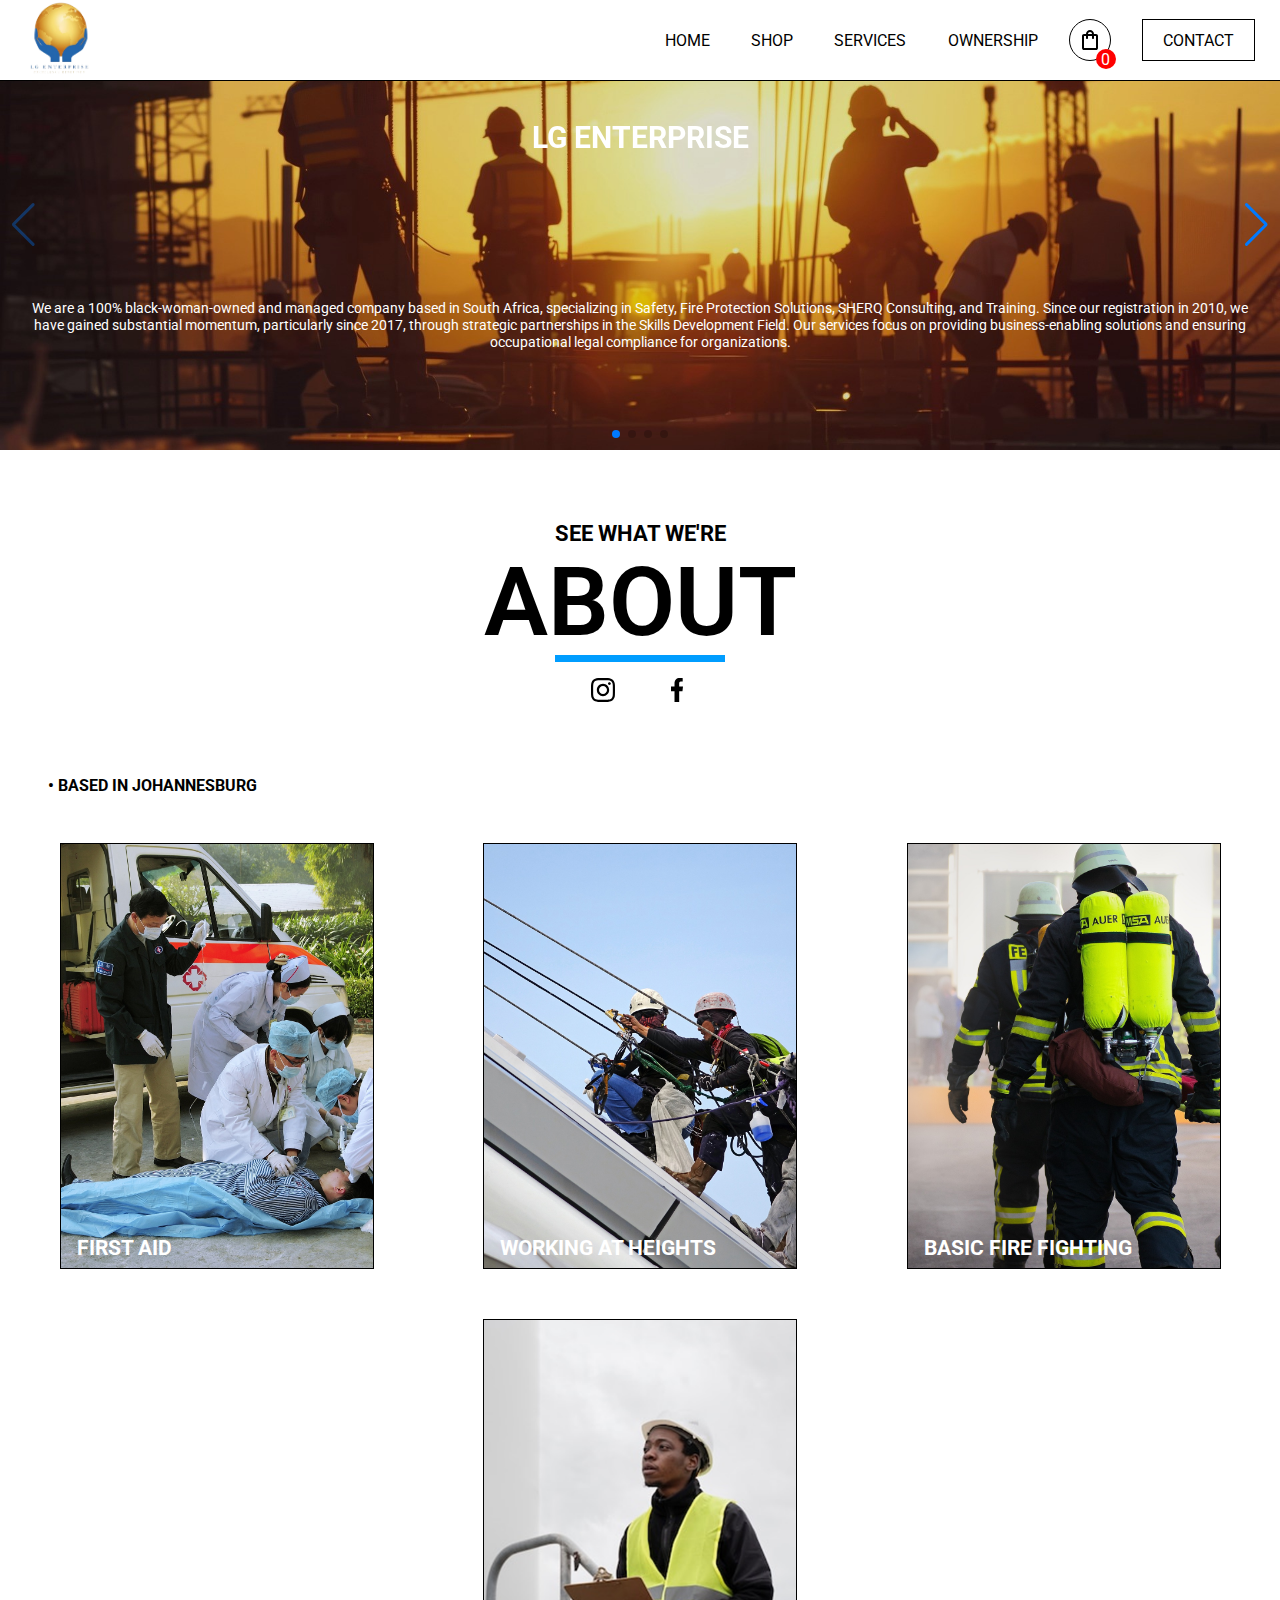
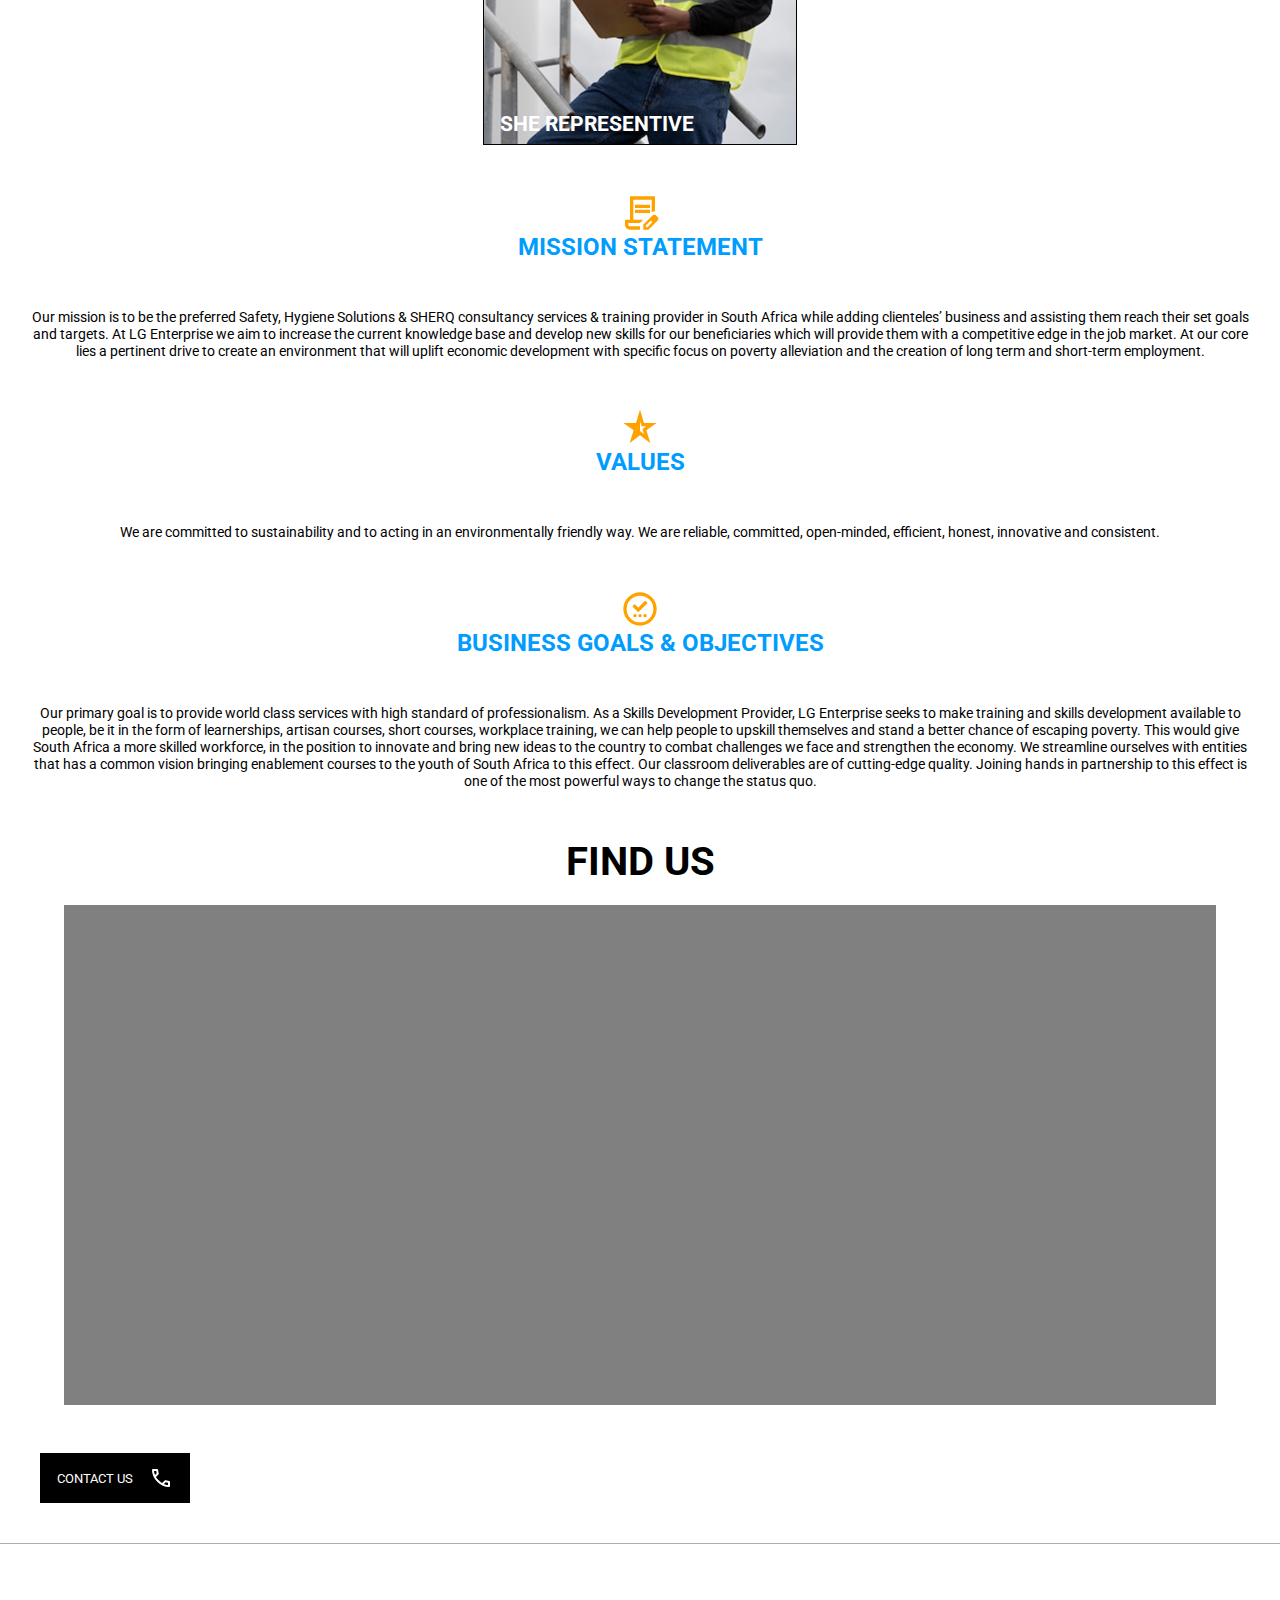
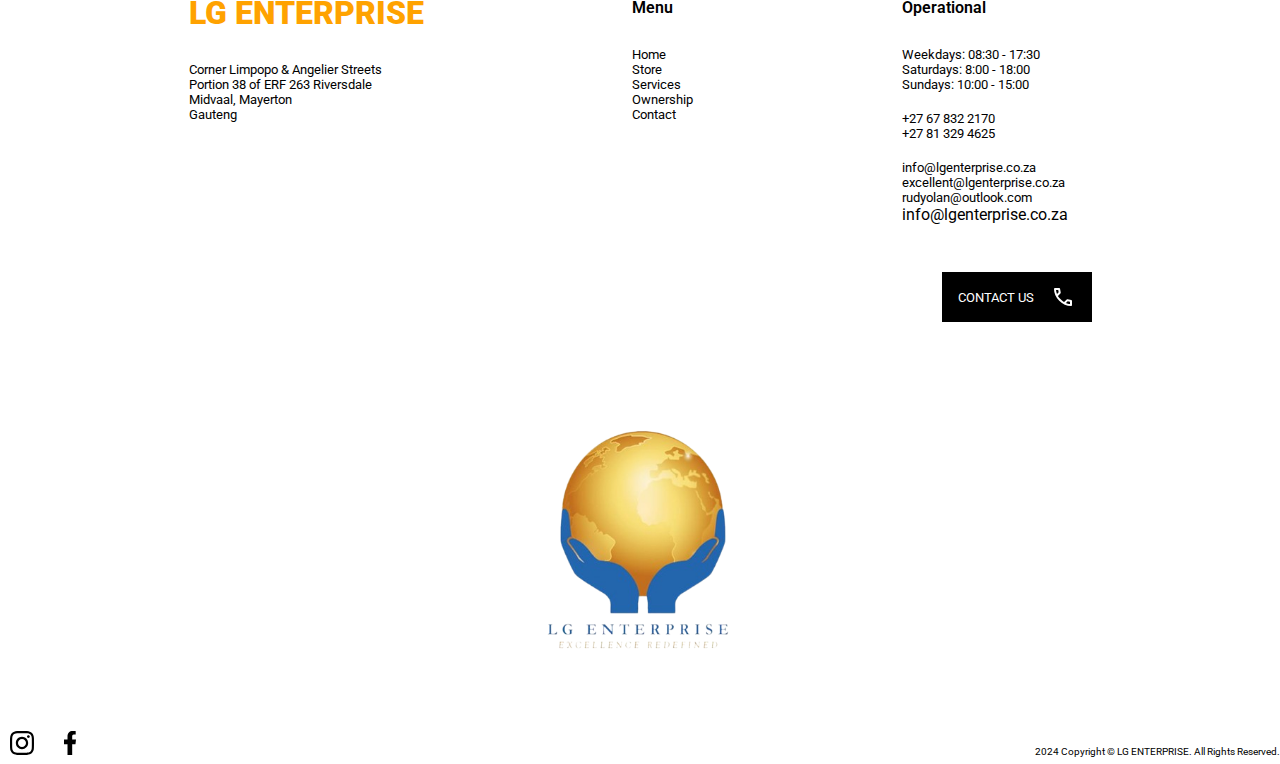
==== commit c2373037: "Update index.html" ====
--- a/index.html
+++ b/index.html
@@ -4,8 +4,10 @@
         <meta charset="UTF-8">
         <meta name="viewport" content="width=device-width, initial-scale=1.0">
         <link rel="stylesheet" href="index.css">
+        <link rel="shortcut icon" href="Images/LG Enterpise PNG.png" type="image/x-icon">
         <script defer src="hamburgerMenu.js"></script>
         <script defer src="swiperPagination.js"></script>
+        <script defer src="shop.js"></script>
         <link rel="stylesheet" href="https://cdn.jsdelivr.net/npm/swiper@11/swiper-bundle.min.css"/>
         <title>LG Enterprise | Main Page</title>
     </head>
@@ -15,22 +17,28 @@
                 <ul>
                     <a href="index.html"><div class="logoImg"><img src="Images/LG Enterpise PNG.png"></div></a>
                     <li>
-                        <a href="index.html"><div>ABOUT</div></a>
-                        <div>PRODUCTS</div>
+                        <a href="index.html"><div>HOME</div></a>
+                        <a href="shop.html"><div>SHOP</div></a>
                         <a href="services.html"><div>SERVICES</div></a>
                         <a href="ownership.html"><div>OWNERSHIP</div></a>
-                        <a href="contact.html"><div>CONTACT</div></a>
+                        <a class="cartBtnContainer" href="checkout.html">
+                            <div class="cartBtn">
+                                <div class="cartItemCount"><span id="cartCount">0</span></div>
+                                <svg xmlns="http://www.w3.org/2000/svg" height="24px" viewBox="0 -960 960 960" width="24px" fill="#e8eaed"><path d="M240-80q-33 0-56.5-23.5T160-160v-480q0-33 23.5-56.5T240-720h80q0-66 47-113t113-47q66 0 113 47t47 113h80q33 0 56.5 23.5T800-640v480q0 33-23.5 56.5T720-80H240Zm0-80h480v-480h-80v80q0 17-11.5 28.5T600-520q-17 0-28.5-11.5T560-560v-80H400v80q0 17-11.5 28.5T360-520q-17 0-28.5-11.5T320-560v-80h-80v480Zm160-560h160q0-33-23.5-56.5T480-800q-33 0-56.5 23.5T400-720ZM240-160v-480 480Z"/></svg>
+                            </div>
+                        </a>
+                        <a class="navContactBtn" href="contact.html"><div>CONTACT</div></a>
                     </li>
                     <div class="hamburgerMenu">
                         <svg xmlns="http://www.w3.org/2000/svg" height="35px" viewBox="0 -960 960 960" width="35px" fill="#0"><path d="M120-240v-80h720v80H120Zm0-200v-80h720v80H120Zm0-200v-80h720v80H120Z"/></svg>
                     </div>
                     <div class="navSideBar">
                         <div class="navSideBarLinks">
-                            <a href="index.html"><div>ABOUT</div></a>
-                            <div>PRODUCTS</div>
+                            <a href="index.html"><div>HOME</div></a>
+                            <a href="shop.html"><div>SHOP</div></a>
                             <a href="services.html"><div>SERVICES</div></a>
                             <a href="ownership.html"><div>OWNERSHIP</div></a>
-                            <a href="contact.html"><div>CONTACT</div></a>
+                            <a class="navContactBtn" href="contact.html"><div>CONTACT</div></a>
                         </div>
                         <div class="navSideBarFooter">
                             <div class="logoImg"><img src="Images/LG Enterpise PNG.png"></div>
@@ -55,7 +63,7 @@
                             <img src="Images/2.jpg">
                         </div>
                         <div class="swiper-slide">
-                            <span>LG Enterprise is a QCTO-accredited skills development provider with a passion for education and youth empowerment, committed to contributing to the socio-economic development of our country</span>
+                            <span>LG Enterprise is a QCTO Accredited skills development provider that is passionate about education, youth and contributing its share towards socio-economic development of our country.</span>
                             <img src="Images/3.jpg">
                         </div>
                         <div class="swiper-slide">
@@ -182,9 +190,9 @@
             </div>
             <div>
                 <h2>Menu</h2>
-                <a href="index.html">About</a>
-                <a href="#">Products</a>
-                <a href="services.html">services</a>
+                <a href="index.html">Home</a>
+                <a href="shop.html">Store</a>
+                <a href="services.html">Services</a>
                 <a href="ownership.html">Ownership</a>
                 <a href="contact.html">Contact</a>
             </div>
@@ -200,6 +208,7 @@
                 <li>info@lgenterprise.co.za</li>
                 <li>excellent@lgenterprise.co.za</li>
                 <li>rudyolan@outlook.com</li>
+                <a href="mailto:email@example.com">info@lgenterprise.co.za</a>
                 <a href="contact.html">
                     <div class="contactBtn footerContactBtn">
                         <button>
--- a/index.css
+++ b/index.css
@@ -4,7 +4,7 @@
     --sectionMargin: 70px;
     --headerFontSize: 6em;
     --headerFontWeight: 600;
-    --commonFontSize: 0.8em;
+    --commonFontSize: 0.9em;
     --accentColor: rgb(255, 162, 0);
 }
 
@@ -33,21 +33,57 @@
     border-bottom: 1px solid;
 }
 
-nav ul div { padding: 0 20px; }
+nav ul a { padding: 0 20px; }
 
 nav ul li {
-    width: 560px;
+    width: 630px;
     display: flex;
     justify-content: space-between;
+    align-items: center;
     font-size: 1em;
-    padding: 0 10px;
-}
+    padding: 0 5px;
+}
+
+.cartBtnContainer {
+    transform: translateX(-10px);
+    position: relative;
+}
+
+.cartBtn {
+    width: 40px;
+    height: 40px;
+    display: flex;
+    justify-content: center;
+    align-items: center;
+    border: 1px solid;
+    border-radius: 50%;
+}
+
+.cartBtn svg { fill: black; }
+
+.cartItemCount {
+    width: 20px;
+    height: 20px;
+    display: flex;
+    justify-content: center;
+    align-items: center;
+    position: absolute;
+    top: 30px;
+    right: 15px;
+    border-radius: 50%;
+    background-color: red;
+}
+
+.cartItemCount span { color: white; }
+
+nav ul li a:hover { text-decoration: underline; }
 
 .logoImg img { width: 80px; }
 
 .hamburgerMenu {
     position: relative;
     cursor: pointer;
+    margin-right: 20px;
     z-index: 1000;
 }
 
@@ -76,6 +112,17 @@
     margin-top: 80px;
 }
 
+.navSideBarLinks a:last-child {
+    width: 100px;
+    display: flex;
+    justify-content: center;
+    margin-left: 20px;
+}
+
+.navSideBarLinks div:hover { text-decoration: underline; }
+
+.navSideBarLinks a:last-child:hover div { text-decoration: none; }
+
 .navSideBarFooter {
     display: flex;
     flex-direction: column;
@@ -83,9 +130,25 @@
     font-size: 0.6em;
 }
 
-body.showCart .navSideBar {
-    right: 0;
-}
+body.showCart .navSideBar { right: 0; }
+
+.navContactBtn {
+    height: 40px;
+    display: flex;
+    align-items: center;
+    border: 1px solid;
+    margin-right: 20px;
+    transition: background-color 0.3s ease-in-out, color 0.3s ease-in-out, border 0.3s ease-in-out;
+}
+
+.navContactBtn:hover {
+    background-color: black;
+    color: white;
+    text-decoration: none;
+    border: 1px solid black;
+}
+
+.navContactBtn:hover div { color: white; }
 
 #section0 { margin-bottom: var(--sectionMargin); }
 
@@ -117,11 +180,11 @@
     display: flex;
     justify-content: center;
     align-items: center;
-    font-size: var(--commonFontSize);
-    color: white;
     position: absolute;
     top: 300px;
     margin: 0 20px;
+    font-size: 0.8em;
+    color: white;
     z-index: 9;
 }
 
@@ -174,7 +237,6 @@
     height: 5px;
     position: absolute;
     top: 70px;
-    /* left: 500px; */
     background-color: rgb(0, 157, 255);
 }
 
@@ -195,13 +257,14 @@
     position: relative;
     display: flex;
     align-items: flex-end;
-    box-shadow: 0px 7px 10px rgba(0, 0, 0, 0.2);
     transition: 0.5s ease-in-out;
     border: 1px solid;
+    overflow: hidden;
 }
 
 .aboutCard:hover {
     transform: translateY(-20px);
+    box-shadow: 0px 7px 10px rgba(0, 0, 0, 0.5);
 }
 
 .aboutCard:before {
@@ -218,9 +281,7 @@
     opacity: 0;
 }
 
-.aboutCard:hover:before {
-    opacity: 1;
-}
+.aboutCard:hover:before { opacity: 1; }
 
 .aboutCard img {
     width: 100%;
@@ -232,21 +293,21 @@
 }
 
 .aboutCard .aboutCardInfo {
+    height: 300px;
+    display: flex;
+    flex-direction: column;
+    justify-content: space-between;
     position: relative;
     z-index: 3;
     color: white;
-    opacity: 0;
-    transform: translateY(-30px);
-    transition: 0.5s all;
-}
-
-.aboutCard:hover .aboutCardInfo {
-    opacity: 1;
-    transform: translateY(0px);
-}
+    transform: translateY(300px);
+    transition: transform 0.3s ease-in-out;
+}
+
+.aboutCard:hover .aboutCardInfo { transform: translateY(15px); }
 
 .aboutCard .aboutCardInfo h3 {
-    margin: 0;
+    font-size: 1.3em;
     color: white;
 }
 
@@ -258,22 +319,22 @@
 }
 
 .aboutCard .aboutCardInfo .aboutCardBtn {
-    padding: 0.5rem;
+    padding: 0.8em 1em;
     font-size: 14px;
-    font-weight: bold;
-    border: none;
+    border: 1px solid;
     cursor: pointer;
-    transition: 0.4s ease-in-out;
-    text-decoration: underline;
-}
-
-.moreAboutUsWordsContainer {
-    margin-bottom: 3em;
-}
-
-.moreAboutUsWordsContainer div {
-    margin: 3em 0;
-}
+    transition: background-color 0.3s ease-in-out, color 0.3s ease-in-out, border 0.3s ease-in-out;
+}
+
+.aboutCard .aboutCardInfo .aboutCardBtn:hover {
+    background-color: black;
+    color: white;
+    border: 1px solid black;
+}
+
+.moreAboutUsWordsContainer { margin-bottom: 3em; }
+
+.moreAboutUsWordsContainer div { margin: 3em 0; }
 
 .moreAboutUsWordsHeader {
     display: flex;
@@ -300,9 +361,7 @@
     text-align: center;
 }
 
-.contactBtn a {
-    cursor: pointer;
-}
+.contactBtn a { cursor: pointer; }
 
 .contactBtn button {
     width: 150px;
@@ -320,9 +379,7 @@
     color: white;
 }
 
-.contactBtn svg {
-    fill: white
-}
+.contactBtn svg { fill: white }
 
 .mapContainer {
     width: 100%;
@@ -397,9 +454,7 @@
     padding: 0 20px;
 }
 
-.section2FormContainer form div input {
-    height: 30px;
-}
+.section2FormContainer form div input { height: 30px; }
 
 .section2FormContainer form div button {
     display: flex;
@@ -425,12 +480,13 @@
     border: 1px solid;
     margin-top: 1em;
     padding: 10px;
-    transition: background-color 0.3s ease-in-out, color 0.3s ease-in-out;
+    transition: background-color 0.3s ease-in-out, color 0.3s ease-in-out, border 0.3s ease-in-out;
 }
 
 .section2CallContainer a:hover {
     background-color: black;
     color: white;
+    border: 1px solid black;
 }
 
 #section3 { padding-top: 8em; }
@@ -443,9 +499,7 @@
     margin: var(--sectionMargin) 0 0 0;
 }
 
-.services ul {
-    width: 80%;
-}
+.services ul { width: 80%; }
 
 .services ul:first-child li {
     list-style: disc;
@@ -453,13 +507,9 @@
     padding: 1.1em 0;
 }
 
-.services ul:first-child li:last-child {
-    border: none;
-}
-
-.services ul:first-child {
-    margin-bottom: var(--sectionMargin);
-}
+.services ul:first-child li:last-child { border: none; }
+
+.services ul:first-child { margin-bottom: var(--sectionMargin); }
 
 .services ul:last-child h2 {
     text-align: center;
@@ -473,9 +523,7 @@
     align-items: center;
 }
 
-.services ul:last-child div svg {
-    fill: var(--accentColor);
-}
+.services ul:last-child div svg { fill: var(--accentColor); }
 
 .services ul:last-child li {
     list-style: disc;
@@ -483,9 +531,7 @@
     padding: 1.1em 0;
 }
 
-.services ul:last-child li:last-child {
-    border: none;
-}
+.services ul:last-child li:last-child { border: none; }
 
 .countersContainer {
     font-family: "Teko", sans-serif;
@@ -495,18 +541,16 @@
     justify-content: space-evenly;
     align-items: center;
     text-align: center;
+    font-size: 0.8em;
 }
 
 .countersBorder {
-    width: 2px;
+    width: 1px;
     height: 50px;
-    border-radius: 10px;
     background-color: black;
 }
 
-#section4 {
-    padding-top: 8em;
-}
+#section4 { padding-top: 8em; }
 
 .ownersContainer {
     width: 100%;
@@ -535,6 +579,450 @@
     border: 1px solid;
     border-radius: 10px;
 }
+
+#section7 { padding-top: 8em; }
+
+.shoppingHeader {
+    width: 100%;
+    display: flex;
+    justify-content: space-around;
+    align-items: center;
+    margin-top: 3em;
+}
+
+.CategoryBtn {
+    width: 150px;
+    display: flex;
+    flex-direction: column;
+    border: 1px solid;
+    padding: 5px;
+}
+
+.CategoryBtn label {
+    display: flex;
+    justify-content: space-between;
+    align-items: center;
+}
+
+.CategoryBtn label svg { fill: var(--accentColor); }
+
+.CategoryBtn h3 {
+    padding-left: 4px;
+    font-size: 0.9em;
+    font-weight: 500;
+}
+
+.CategoryBtn select {
+    border: none;
+    cursor: pointer;
+}
+
+.CategoryBtn select:focus { outline: none; }
+
+.shoppingProductsContainer {
+    width: 100%;
+    display: flex;
+    flex-direction: column;
+    align-items: center;
+    padding: var(--sectionMargin) 0;
+}
+
+.shoppingProducts {
+    width: 70%;
+    display: flex;
+    justify-content: center;
+    flex-wrap: wrap;
+    gap: 20px;
+}
+
+.shoppingProduct {
+    width: 220px;
+    height: 355px;
+    border: 1px solid;
+    transition: transform 0.3s ease-in-out;
+}
+
+.shoppingProduct:hover { transform: translateY(-5px); }
+
+.shoppingProduct img {
+    width: 220px;
+    height: 220px;
+    cursor: pointer;
+}
+
+.shoppingProductInfo {
+    height: 125px;
+    display: flex;
+    flex-direction: column;
+    justify-content: space-evenly;
+    padding-left: 10px;
+}
+
+.shoppingProductInfo span { 
+    font-size: 0.8em;
+    margin-bottom: 1em;
+}
+
+.shoppingProductInfo button {
+    height: 30px;
+    display: flex;
+    align-items: center;
+    justify-content: space-evenly;
+    border: 1px solid;
+    background-color: white;
+    transition: background-color 0.3s ease-in-out, color 0.3s ease-in-out, border 0.3s ease-in-out;
+    cursor: pointer;
+}
+
+.addToCartBtn { width: 130px; }
+
+.descriptionBtn { width: 110px; }
+
+.descriptionBtn:hover {
+    background-color: var(--accentColor);
+    color: white;
+    border: 1px solid var(--accentColor);
+}
+
+.addToCartBtn:hover {
+    background-color: rgb(0, 157, 255);
+    color: white;
+    border: 1px solid rgb(0, 157, 255);
+}
+
+.addToCartBtn svg {
+    fill: rgb(0, 157, 255);
+    transition: fill 0.3s ease-in-out;
+}
+
+.descriptionBtn svg {
+    fill: var(--accentColor);
+    transition: fill 0.3s ease-in-out;
+}
+
+.shoppingProductInfo button:hover svg { fill: white; }
+
+.pagination { margin: 0 0 var(--sectionMargin) var(--sectionMargin); }
+
+.pagination a {
+    display: inline-block;
+    padding: 8px 12px;
+    text-decoration: none;
+    border: 1px solid;
+    margin-right: 5px;
+}
+
+.pagination a.active {
+    padding: 10px 14px;
+    color: white;
+    background-color: rgb(0, 157, 255);
+    border-color: rgb(0, 157, 255);
+}
+
+#section8 { padding-top: 8em; }
+
+.descriptionContainerContainer {
+    width: 100%;
+    height: 500px;
+    display: flex;
+    justify-content: center;
+    margin: var(--sectionMargin) 0;
+}
+
+.descriptionContainer {
+    width: 80%;
+    display: flex;
+    gap: 20px;
+}
+
+.descriptionImageContainer, .descriptionInfo {
+    width: 100%;
+}
+
+.descriptionImageContainer {
+    max-width: 400px;
+    display: flex;
+    flex-direction: column;
+    position: relative;
+}
+
+.descriptionMainImg {
+    width: 100%;
+    min-width: 200px;
+    height: 80%;
+    display: flex;
+    justify-content: center;
+    align-items: center;
+    overflow: hidden;
+    border: 1px solid;
+}
+
+.descriptionMainImg img {
+    width: 100%;
+    height: 100%;
+    transition: transform 0.5s ease, transform-origin 0.2s ease, opacity 200ms ease;
+    transform-origin: center center;
+    cursor: zoom-in;
+}
+
+.descriptionSecondaryImgs {
+    display: flex;
+    justify-content: space-between;
+    margin-top: 0.5em;
+    gap: 10px;
+}
+
+.small-img-col {
+    width: 20%;
+    flex-basis: 24%;
+    cursor: pointer;
+    border: 1px solid;
+    padding: 2px;
+}
+
+.small-img-col img {
+    width: 100%;
+    height: 100%;
+    object-fit: cover;
+}
+
+.descriptionInfo {
+    display: flex;
+    flex-direction: column;
+    gap: 10px;
+}
+
+.descriptionInfoHeader, .descriptionInfoDetails, .descriptionInfoDescription {
+    width: 100%;
+    height: 100%;
+    padding: 1em 1em;
+}
+
+.descriptionInfo h3 {
+    display: flex;
+    align-items: center;
+    font-weight: 400;
+}
+
+.descriptionInfo h3 svg {
+    fill: var(--accentColor);
+    margin-left: 1em;
+}
+
+.descriptionInfo h2 { font-size: 2.5em; }
+
+.descriptionInfoDetails div {
+    display: flex;
+    flex-direction: column;
+    justify-content: space-around;
+    gap: 20px;
+}
+
+.descriptionInfoDetails h4 {
+    font-size: 0.8em;
+    font-weight: 300;
+}
+
+.descriptionInfoDetails select {
+    width: 200px;
+    height: 50px;
+    margin-top: 1em;
+    border: 1px solid;
+}
+
+.descriptionInfoDetails input {
+    width: 35px;
+    height: 35px;
+    margin-top: 1.5em;
+    border: 1px solid;
+}
+
+.descriptionInfoDetails button {
+    width: 200px;
+    height: 50px;
+    display: flex;
+    align-items: center;
+    justify-content: space-evenly;
+    border: 1px solid;
+    background-color: white;
+    cursor: pointer;
+    transition: background-color 0.3s ease-in-out, color 0.3s ease-in-out, border 0.3s ease-in-out;
+}
+
+.descriptionInfoDetails button:hover {
+    background-color: rgb(0, 157, 255);
+    color: white;
+    border: 1px solid rgb(0, 157, 255);
+}
+
+.descriptionInfoDetails button svg {
+    fill: rgb(0, 157, 255);
+    transition: fill 0.3s ease-in-out;
+}
+
+.descriptionInfoDetails button:hover svg {
+    fill: white;
+}
+
+.descriptionInfoDescription p {
+    font-size: 0.7em;
+}
+
+.relatedProductsContainer {
+    width: 100%;
+    display: flex;
+    flex-direction: column;
+    align-items: center;
+    margin-bottom: var(--sectionMargin);
+}
+
+.relatedProducts {
+    width: 90%;
+    display: flex;
+    gap: 10px;
+    overflow-x: scroll;
+}
+
+.relatedProducts div {
+    width: 200px;
+    height: 200px;
+    display: flex;
+    justify-content: space-evenly;
+}
+
+.relatedProducts div img {
+    width: 100%;
+    height: 100%;
+}
+
+#section9 { padding-top: 8em; }
+
+.cartContainer {
+    width: 100%;
+    display: flex;
+    justify-content: center;
+}
+
+.cart-page {
+    width: 80%;
+    margin-bottom: var(--sectionMargin);
+}
+
+table {
+    width: 100%;
+    border-collapse: collapse;
+}
+
+.checkoutBackBtn button {
+    width: 80px;
+    height: 30px;
+    display: flex;
+    justify-content: space-evenly;
+    align-items: center;
+    margin-bottom: 10px;
+    background-color: white;
+    font-size: 1em;
+    font-weight: 400;
+    border: 1px solid;
+    cursor: pointer;
+}
+
+.checkoutBackBtn button svg { fill: black; }
+
+.cart-info {
+    display: flex;
+    flex-wrap: wrap;
+}
+
+.cart-info a {
+    display: flex;
+    align-items: center;
+    justify-content: space-between;
+    font-weight: 400;
+    border: 1px solid;
+    padding: 3px 7px;
+    transition: background-color 0.3s ease-in-out;
+}
+
+.cart-info a:hover {
+    background-color: rgba(255, 166, 0, 0.1);
+}
+
+.cart-info svg { fill: var(--accentColor); }
+
+.cartInfo {
+    display: flex;
+    flex-direction: column;
+    justify-content: space-between;
+}
+
+th {
+    text-align: left;
+    padding: 5px 10px;
+    color: white;
+    background-color: rgb(0, 157, 255);
+    font-weight: normal;
+}
+
+td { padding: 10px 5px; }
+
+td input {
+    width: 40px;
+    height: 30px;
+    padding: 5px;
+    border: 1px solid;
+}
+
+td a {
+    color: var(--accentColor);
+    font-size: 1em;
+    font-weight: 500;
+}
+
+td img {
+    width: 80px;
+    height: 80px;
+    margin-right: 10px;
+}
+
+.total-price {
+    display: flex;
+    justify-content: flex-end;
+}
+
+.total-price table {
+    width: 100%;
+    max-width: 400px;
+    border-top: 3px solid rgb(0, 157, 255);
+    margin-top: var(--sectionMargin);
+}
+
+td:last-child { text-align: right; }
+
+th:last-child { text-align: right; }
+
+#clearCartBtn {
+    display: flex;
+    justify-content: space-between;
+    align-items: center;
+    padding: 3px 7px;
+    background-color: white;
+    color: var(--accentColor);
+    font-size: 1em;
+    font-weight: 400;
+    border: 1px solid;
+    transition: background-color 0.3s ease-in-out;
+}
+
+.emptyCartNotify {
+    width: 100%;
+    text-align: center;
+    margin-top: var(--sectionMargin);
+}
+
+#clearCartBtn:hover { background-color: rgba(255, 166, 0, 0.1); }
+
+#clearCartBtn svg { fill: var(--accentColor) }
 
 footer {
     overflow-x: hidden;
@@ -562,15 +1050,13 @@
 }
 
 .footer1 div:nth-child(2) a {
-    font-size: 0.7em;
+    font-size: 0.8em;
     text-decoration: none;
     color: black;
-    transition: color 0.3s ease;
-}
-
-.footer1 div:nth-child(2) a:hover {
-    color: var(--accentColor);
-}
+    transition: color 0.3s ease-in-out;
+}
+
+.footer1 div:nth-child(2) a:hover { color: var(--accentColor); }
 
 .footer1 a[href^="tel:"] {
     text-decoration: none;
@@ -587,31 +1073,16 @@
 
 .footer1 div li {
     list-style: none;
-    font-size: 0.7em;
-}
-
-.footerNavLinks li {
-    text-decoration: none;
-}
+    font-size: 0.8em;
+}
+
+.footerNavLinks li { text-decoration: none; }
 
 .footer1 div h2 {
     font-family: var(--headerFont);
-    font-weight: 500;
-    font-size: 0.9em;
-    margin-bottom: 30px;
-}
-
-.footer1 a[href^="tel:"] {
-    width: 70px;
-    height: 30px;
-    border: none;
-    border-radius: 5px;
-    margin-top: 20px;
-    animation: exitBtnHover 0.3s ease forwards;
-}
-
-.footer1 a[href^="tel:"]:hover {
-    animation: btnHover 0.3s ease forwards;
+    font-weight: 600;
+    font-size: 1em;
+    margin: 4px 0 30px;
 }
 
 .footer2 {
@@ -622,13 +1093,11 @@
 }
 
 .footer2 img {
-    width: 150px;
+    width: 250px;
     transition: transform 0.3s ease;
 }
 
-.footer2 img:hover {
-    transform: scale(105%);
-}
+.footer2 img:hover { transform: scale(105%); }
 
 .footer3 {
     width: 100%;
@@ -643,19 +1112,18 @@
     transition: transform 0.3s ease;
 }
 
-.footer3 svg:hover {
-    transform: scale(150%);
-}
-
-.footer3 span {
-    font-size: 0.6em;
-}
-
-.footerContactBtn {
-    margin-top: 3em;
-}
-
-@media(width < 700px) {
+.footer3 svg:hover { transform: scale(150%); }
+
+.footer3 span { font-size: 0.6em; }
+
+.footerContactBtn { margin-top: 3em; }
+
+@keyframes autoRun {
+    from { left: 100%; }
+    to { left: calc(var(--width) * -1); }
+}
+
+@media(width < 760px) {
     nav ul li { display: none; }
 
     .aboutIntro h2 { font-size: 0.8em; }
@@ -663,7 +1131,7 @@
     .aboutIntro h1 { font-size: 3em; }
 }
 
-@media(width >= 700px) {
+@media(width >= 760px) {
     .hamburgerMenu {
         display: none;
         cursor: pointer;
@@ -676,11 +1144,6 @@
     }
 }
 
-@keyframes autoRun {
-    from { left: 100%; }
-    to { left: calc(var(--width) * -1); }
-}
-
 @media(width < 650px) {
     .aboutIntro span { margin-left: 1em; }
 
@@ -700,8 +1163,12 @@
     .footer1 div h2 { margin: 30px 0 10px; }
 }
 
+@media(width < 600px) {
+    .cart-info p { display: none; }
+}
+
 @media(width < 500px) {
     .footer li { font-size: 10px; }
 
     .footer3 span { font-size: 6px; }
-}+}
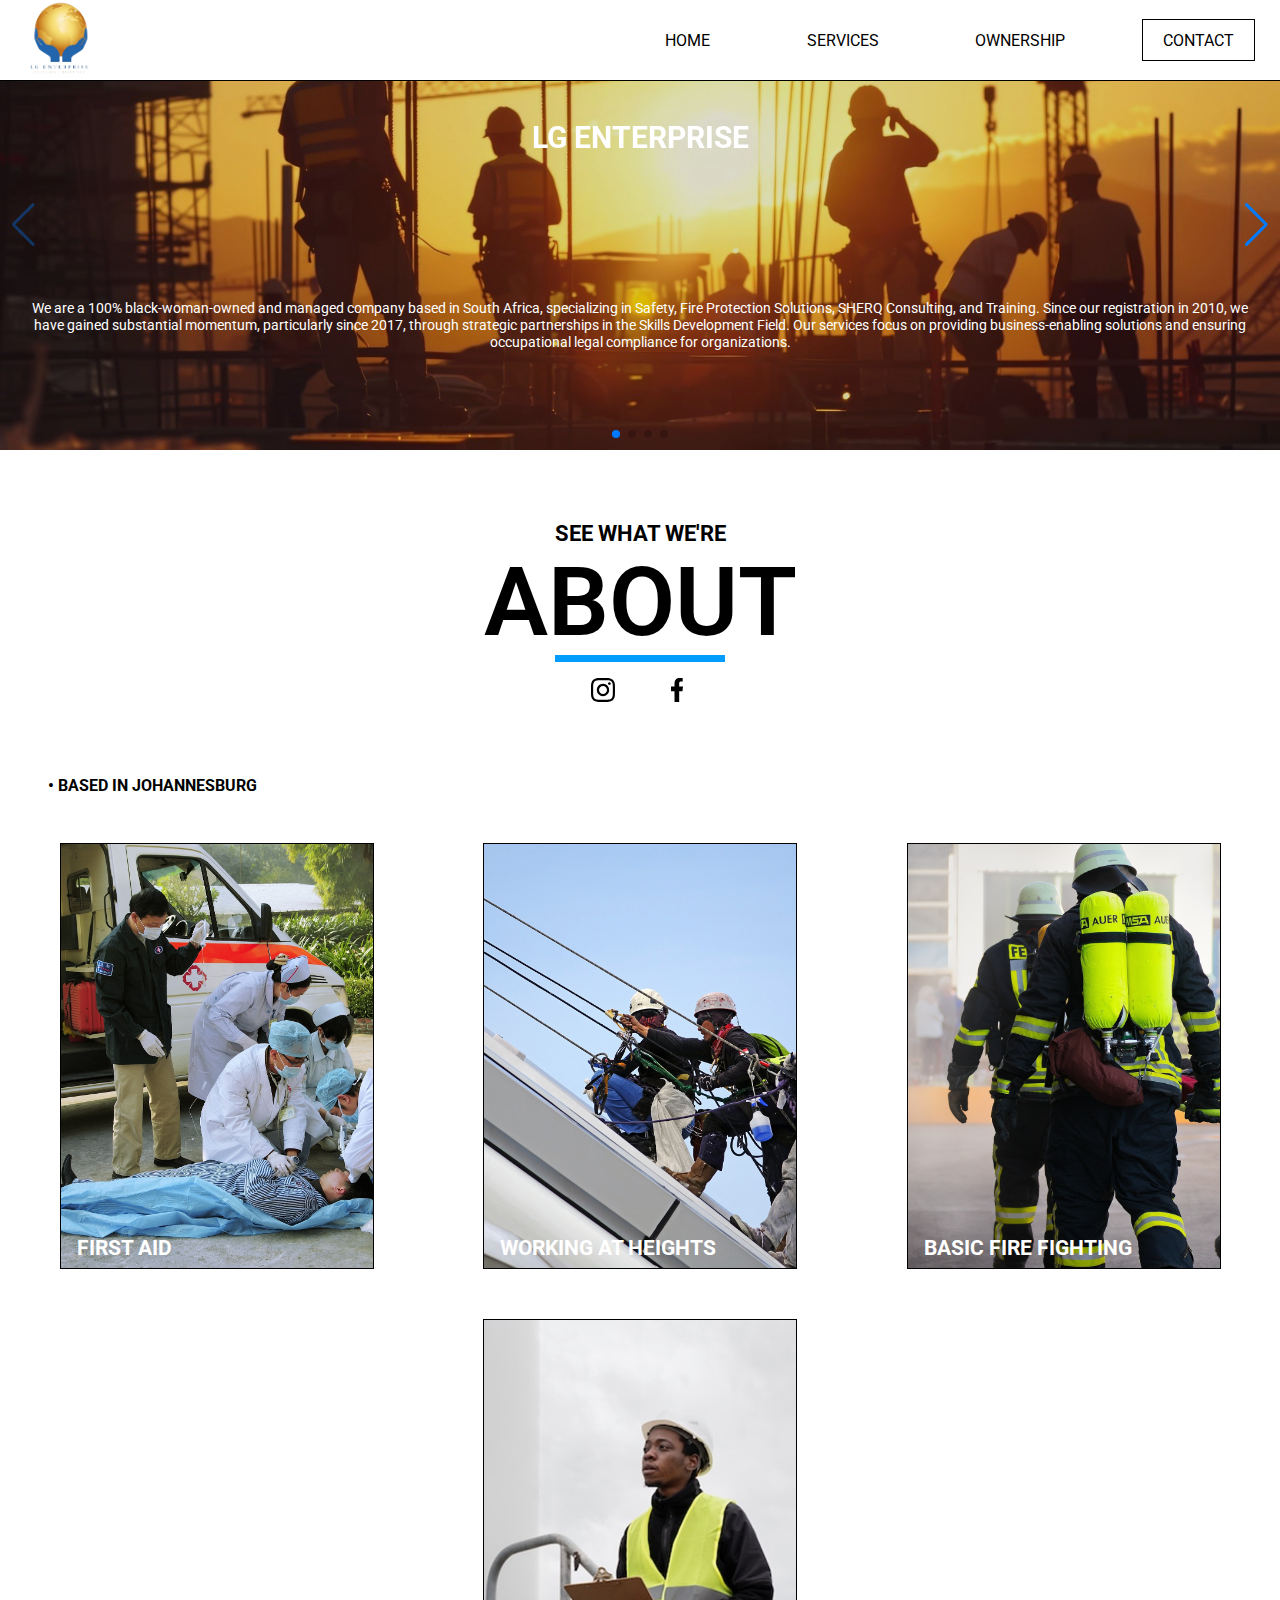
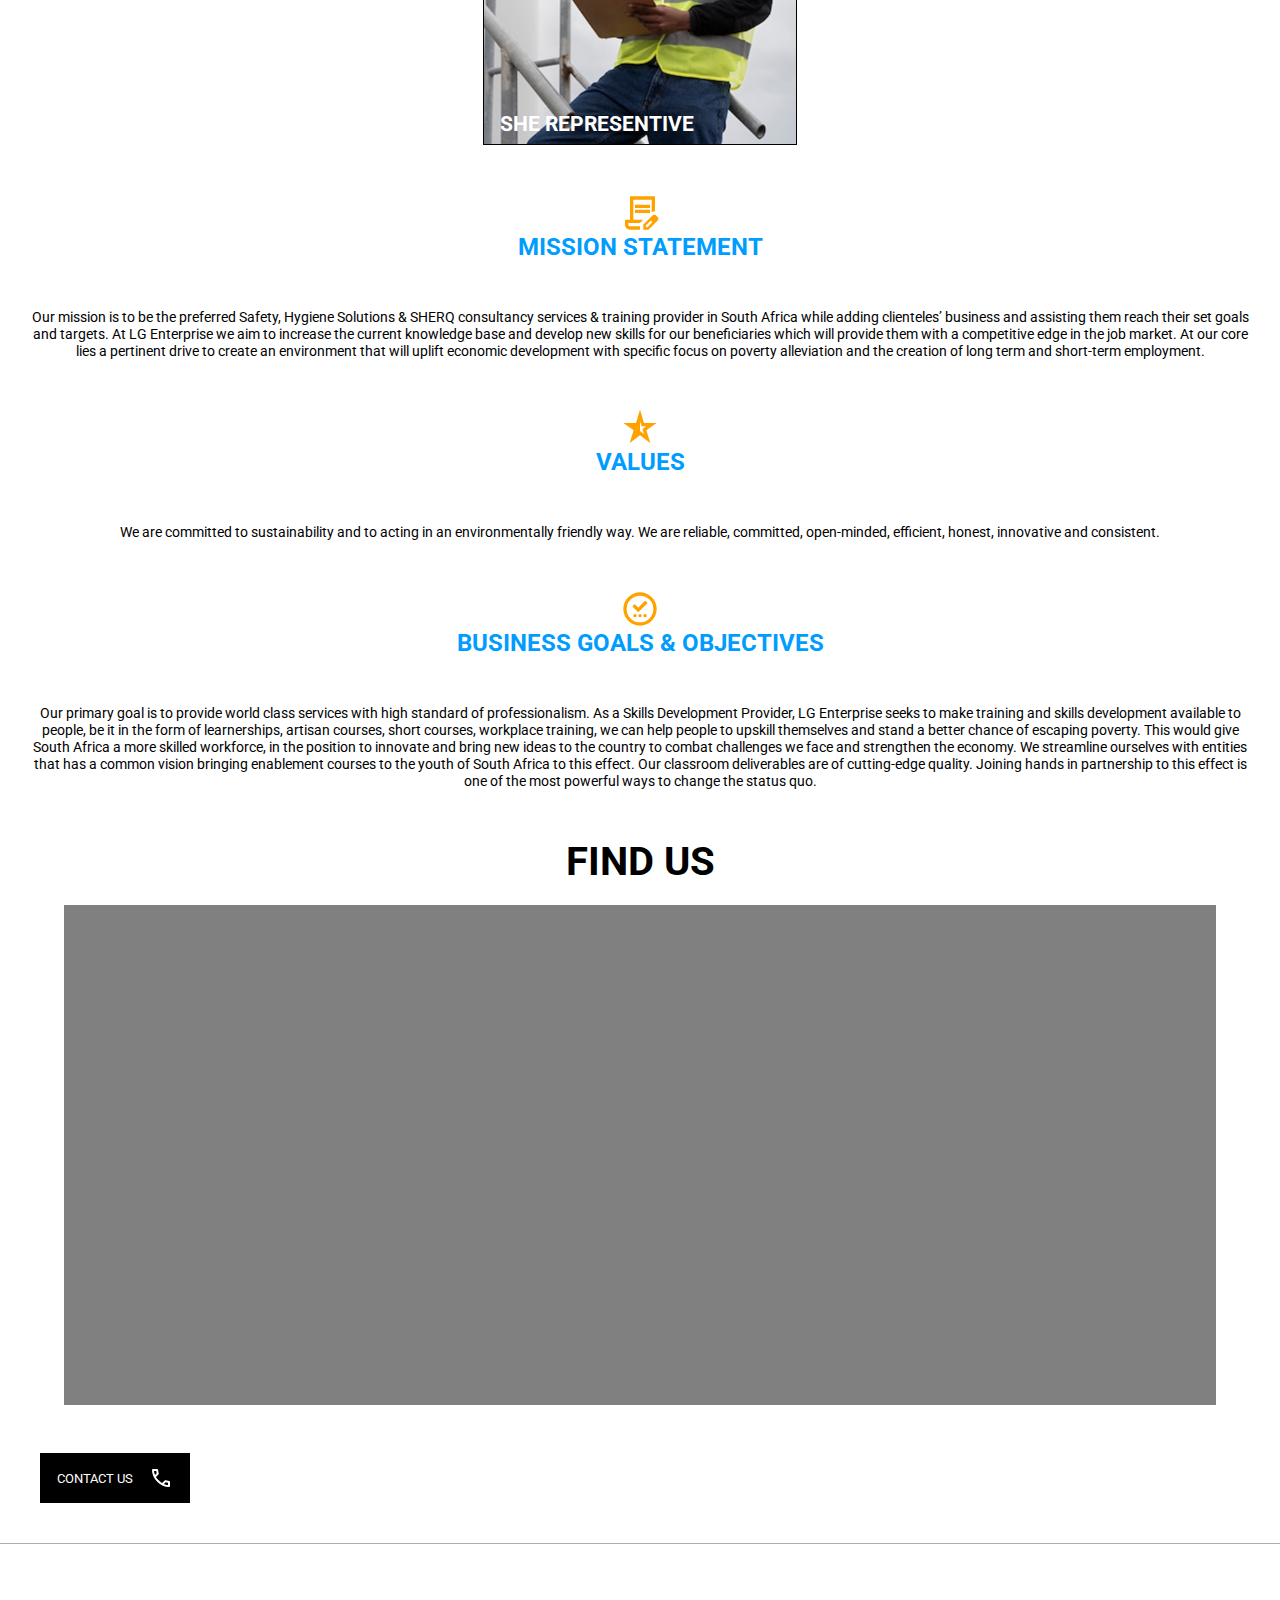
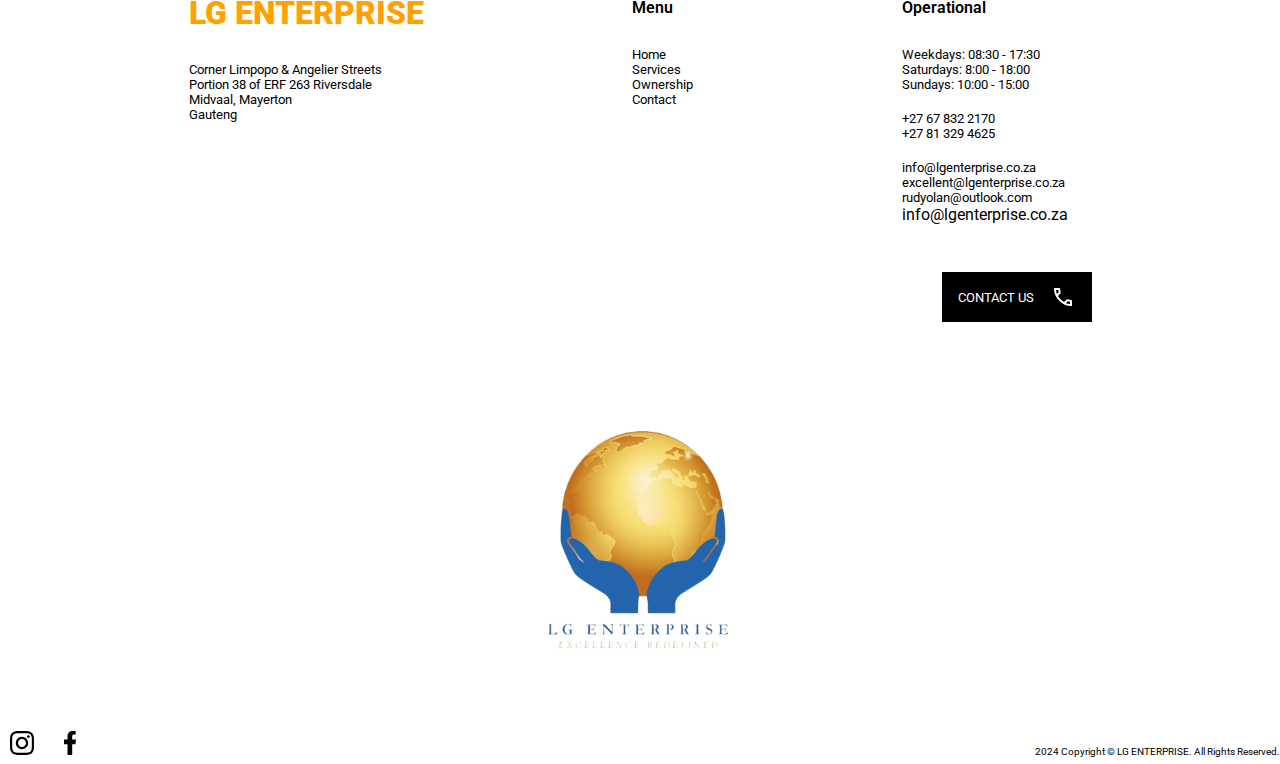
==== commit 6cf85790: "Update index.html" ====
--- a/index.html
+++ b/index.html
@@ -18,15 +18,15 @@
                     <a href="index.html"><div class="logoImg"><img src="Images/LG Enterpise PNG.png"></div></a>
                     <li>
                         <a href="index.html"><div>HOME</div></a>
-                        <a href="shop.html"><div>SHOP</div></a>
+<!--                         <a href="shop.html"><div>SHOP</div></a> -->
                         <a href="services.html"><div>SERVICES</div></a>
                         <a href="ownership.html"><div>OWNERSHIP</div></a>
-                        <a class="cartBtnContainer" href="checkout.html">
+<!--                         <a class="cartBtnContainer" href="checkout.html">
                             <div class="cartBtn">
                                 <div class="cartItemCount"><span id="cartCount">0</span></div>
                                 <svg xmlns="http://www.w3.org/2000/svg" height="24px" viewBox="0 -960 960 960" width="24px" fill="#e8eaed"><path d="M240-80q-33 0-56.5-23.5T160-160v-480q0-33 23.5-56.5T240-720h80q0-66 47-113t113-47q66 0 113 47t47 113h80q33 0 56.5 23.5T800-640v480q0 33-23.5 56.5T720-80H240Zm0-80h480v-480h-80v80q0 17-11.5 28.5T600-520q-17 0-28.5-11.5T560-560v-80H400v80q0 17-11.5 28.5T360-520q-17 0-28.5-11.5T320-560v-80h-80v480Zm160-560h160q0-33-23.5-56.5T480-800q-33 0-56.5 23.5T400-720ZM240-160v-480 480Z"/></svg>
                             </div>
-                        </a>
+                        </a> -->
                         <a class="navContactBtn" href="contact.html"><div>CONTACT</div></a>
                     </li>
                     <div class="hamburgerMenu">
@@ -35,7 +35,7 @@
                     <div class="navSideBar">
                         <div class="navSideBarLinks">
                             <a href="index.html"><div>HOME</div></a>
-                            <a href="shop.html"><div>SHOP</div></a>
+<!--                             <a href="shop.html"><div>SHOP</div></a> -->
                             <a href="services.html"><div>SERVICES</div></a>
                             <a href="ownership.html"><div>OWNERSHIP</div></a>
                             <a class="navContactBtn" href="contact.html"><div>CONTACT</div></a>
@@ -191,7 +191,7 @@
             <div>
                 <h2>Menu</h2>
                 <a href="index.html">Home</a>
-                <a href="shop.html">Store</a>
+<!--                 <a href="shop.html">Store</a> -->
                 <a href="services.html">Services</a>
                 <a href="ownership.html">Ownership</a>
                 <a href="contact.html">Contact</a>
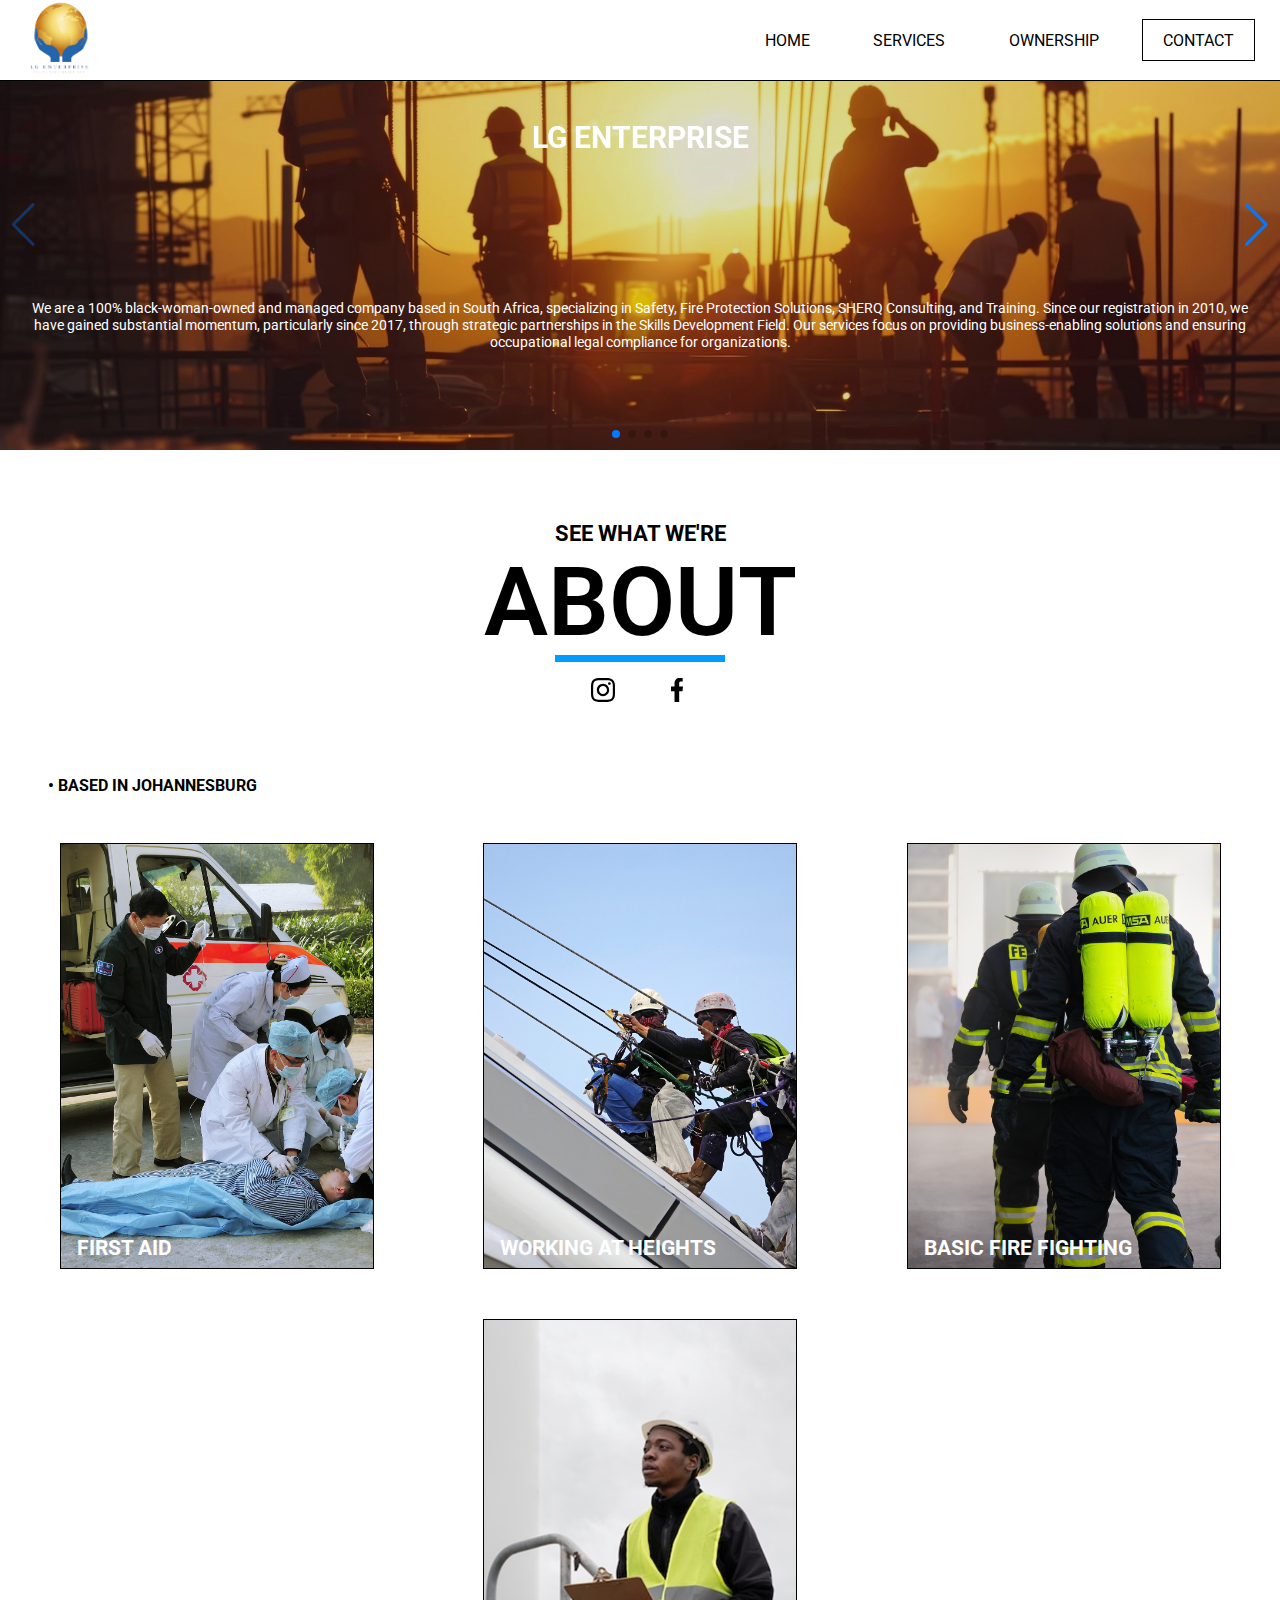
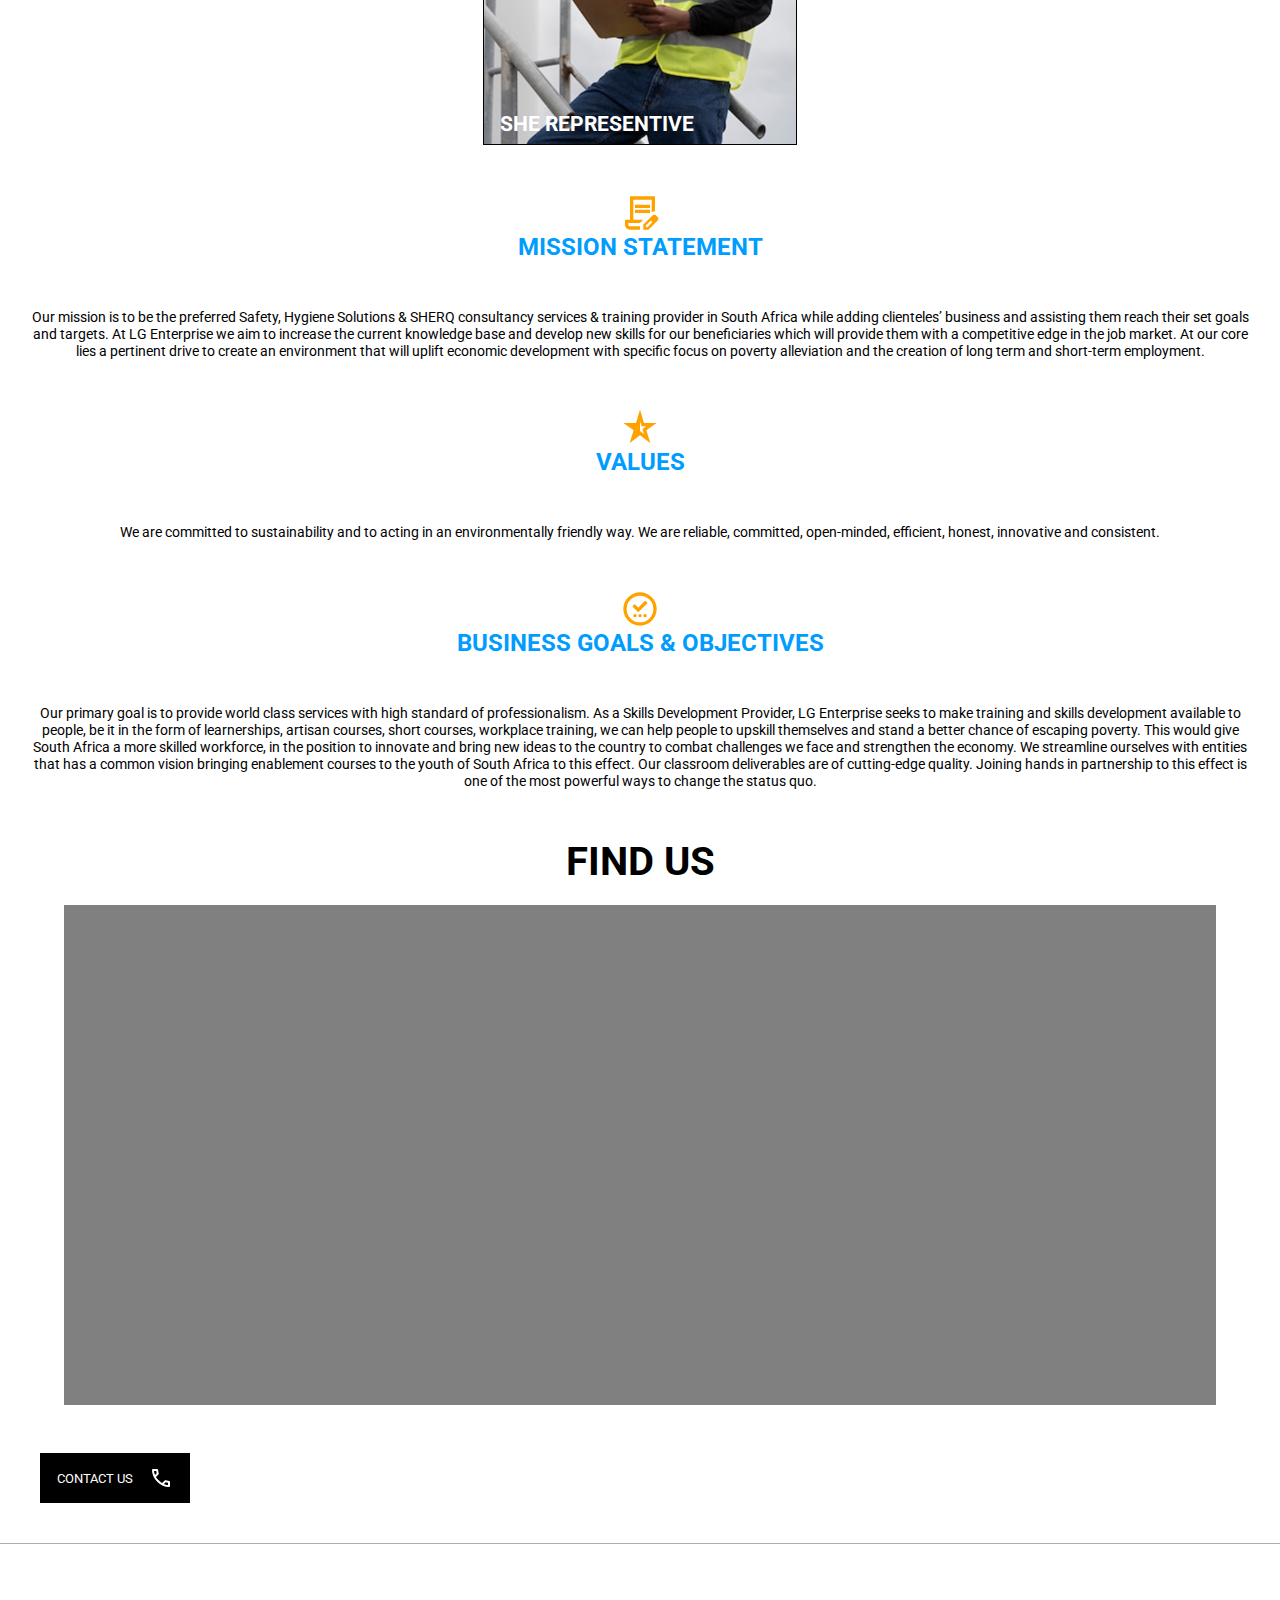
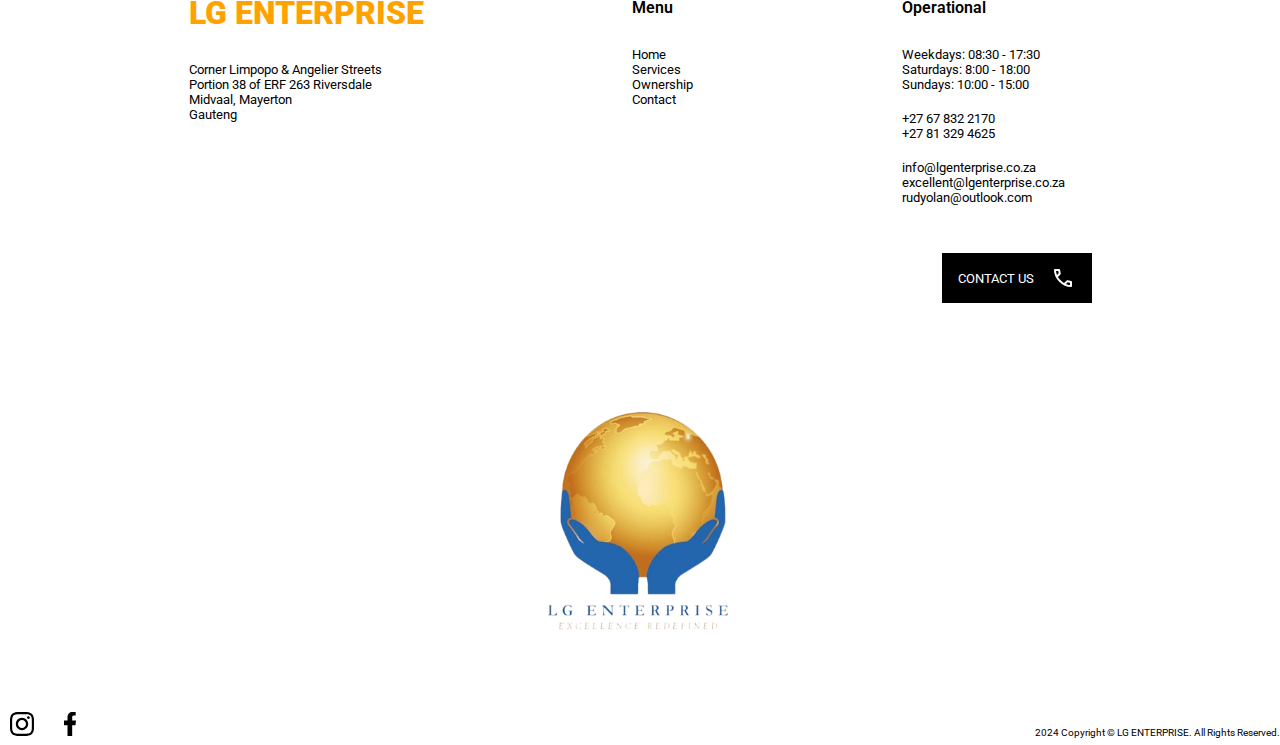
==== commit fb3c803c: "Update index.html" ====
--- a/index.html
+++ b/index.html
@@ -208,7 +208,6 @@
                 <li>info@lgenterprise.co.za</li>
                 <li>excellent@lgenterprise.co.za</li>
                 <li>rudyolan@outlook.com</li>
-                <a href="mailto:email@example.com">info@lgenterprise.co.za</a>
                 <a href="contact.html">
                     <div class="contactBtn footerContactBtn">
                         <button>
--- a/index.css
+++ b/index.css
@@ -36,7 +36,7 @@
 nav ul a { padding: 0 20px; }
 
 nav ul li {
-    width: 630px;
+    width: 530px;
     display: flex;
     justify-content: space-between;
     align-items: center;
